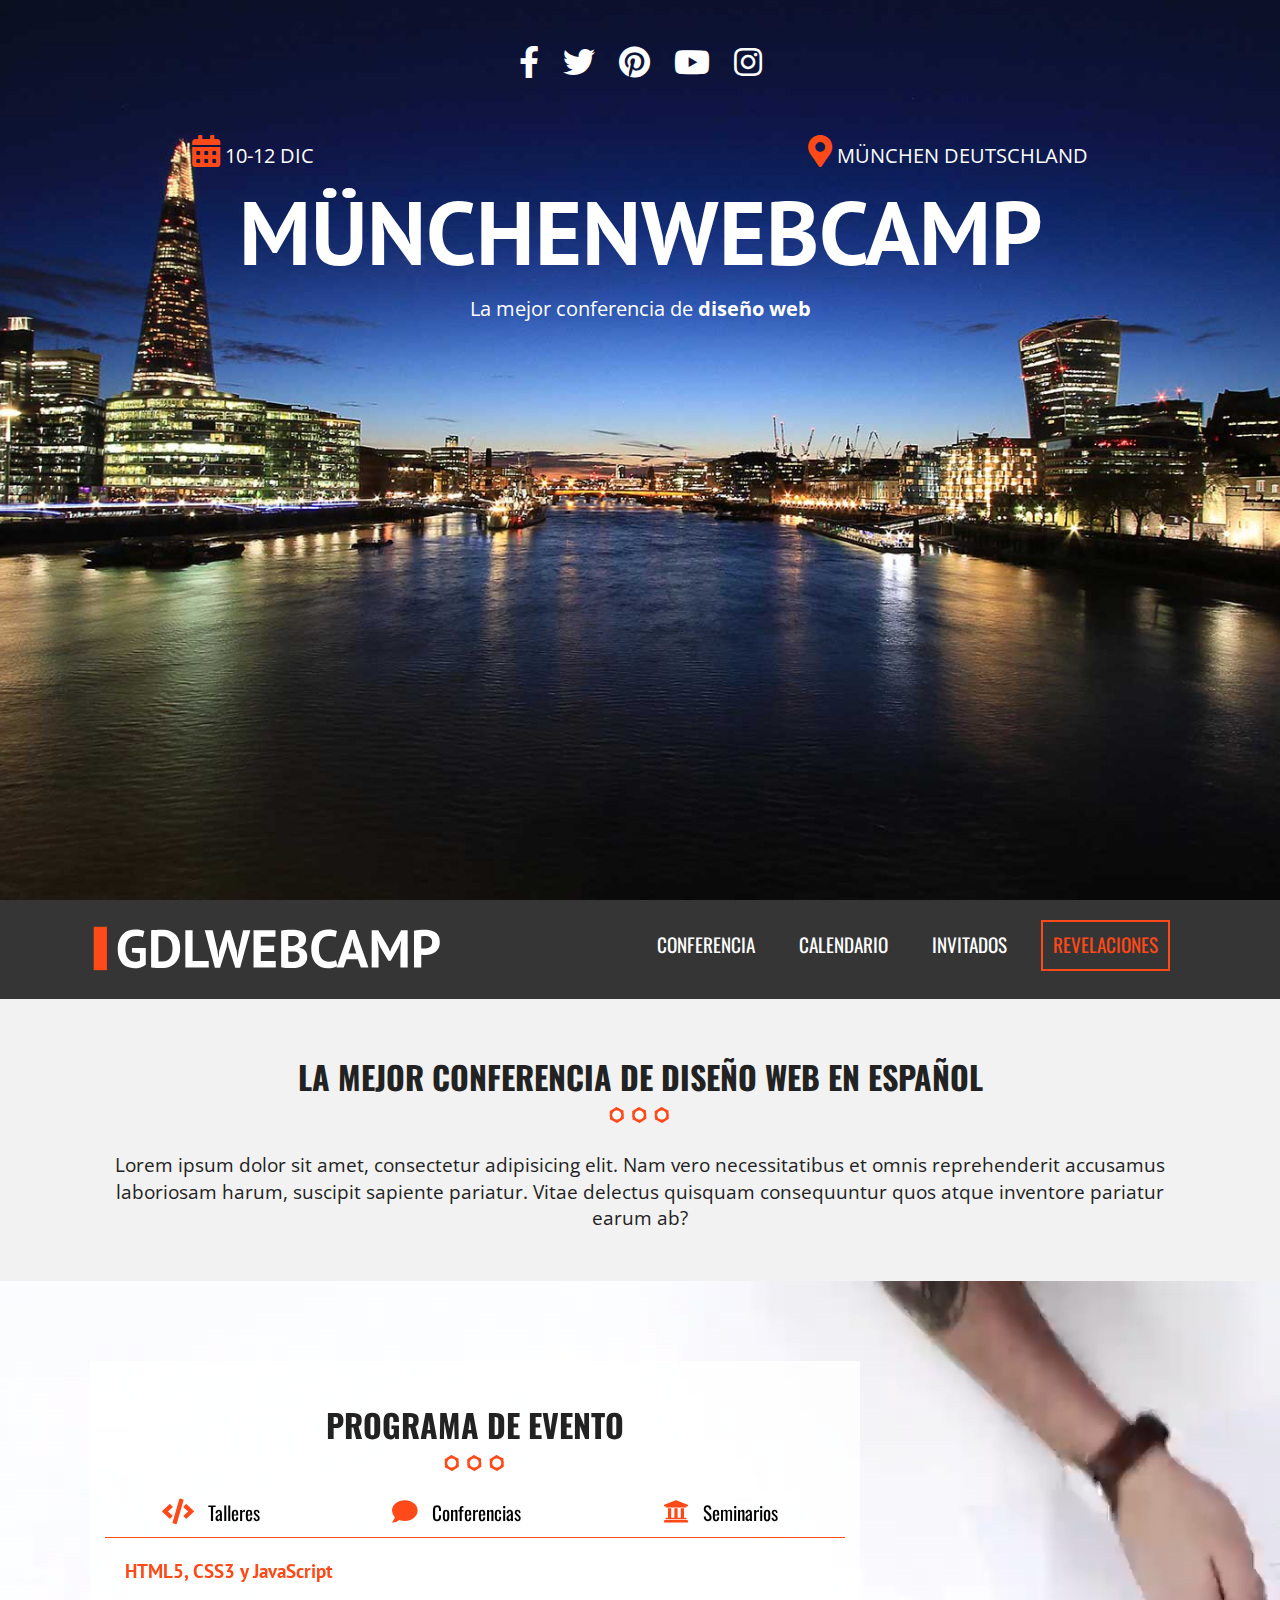
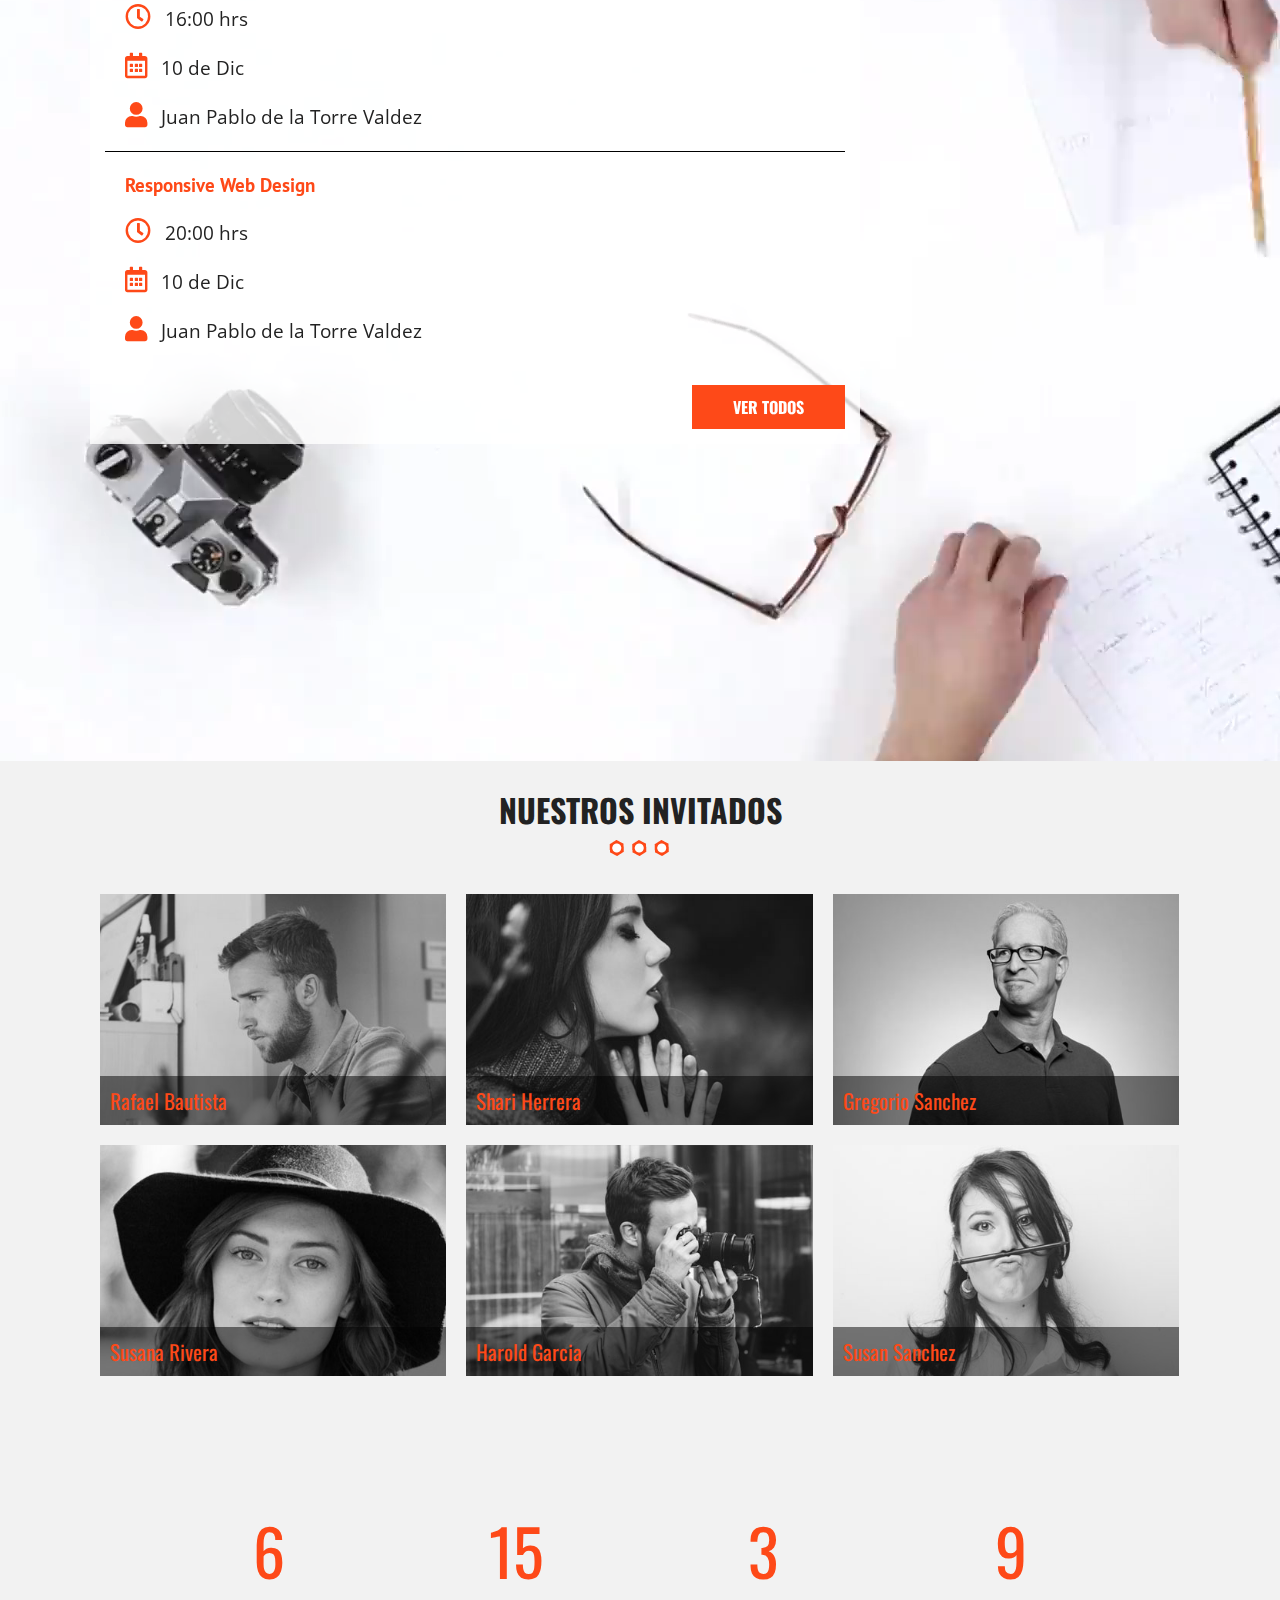
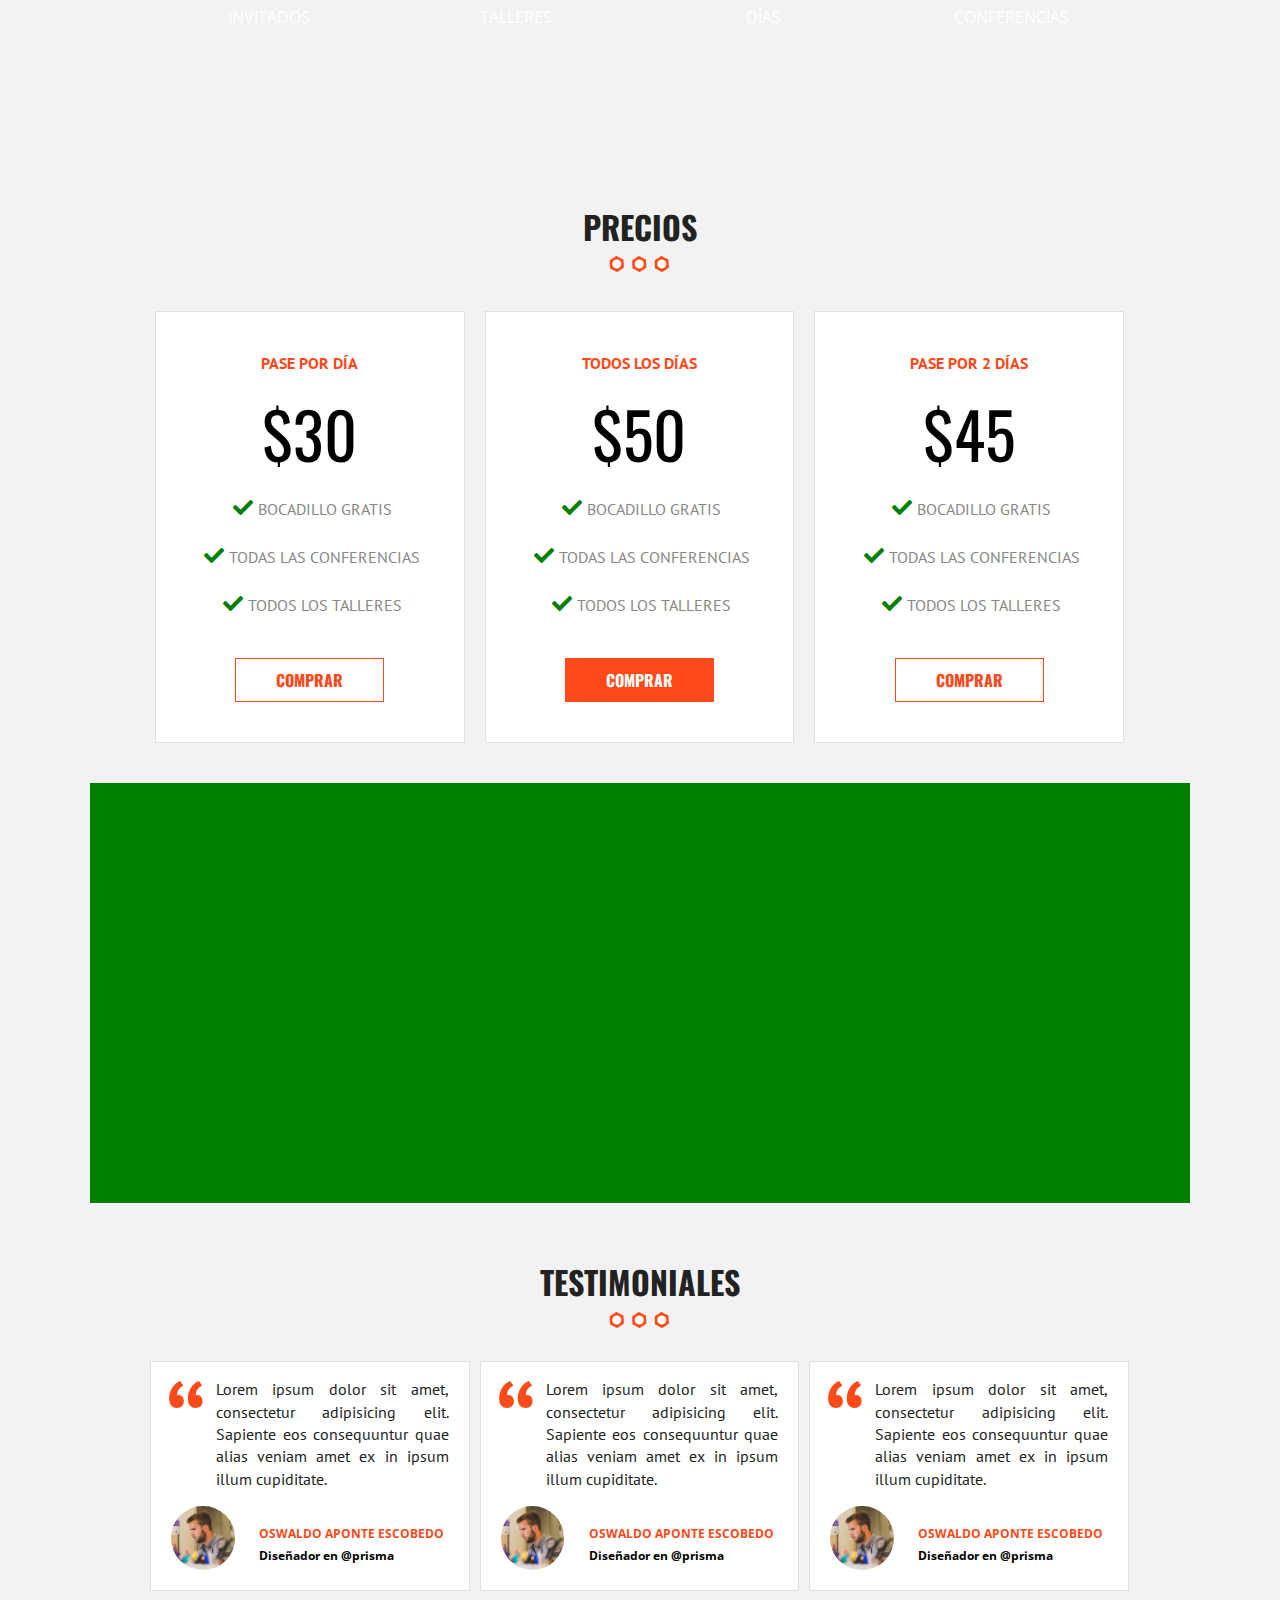
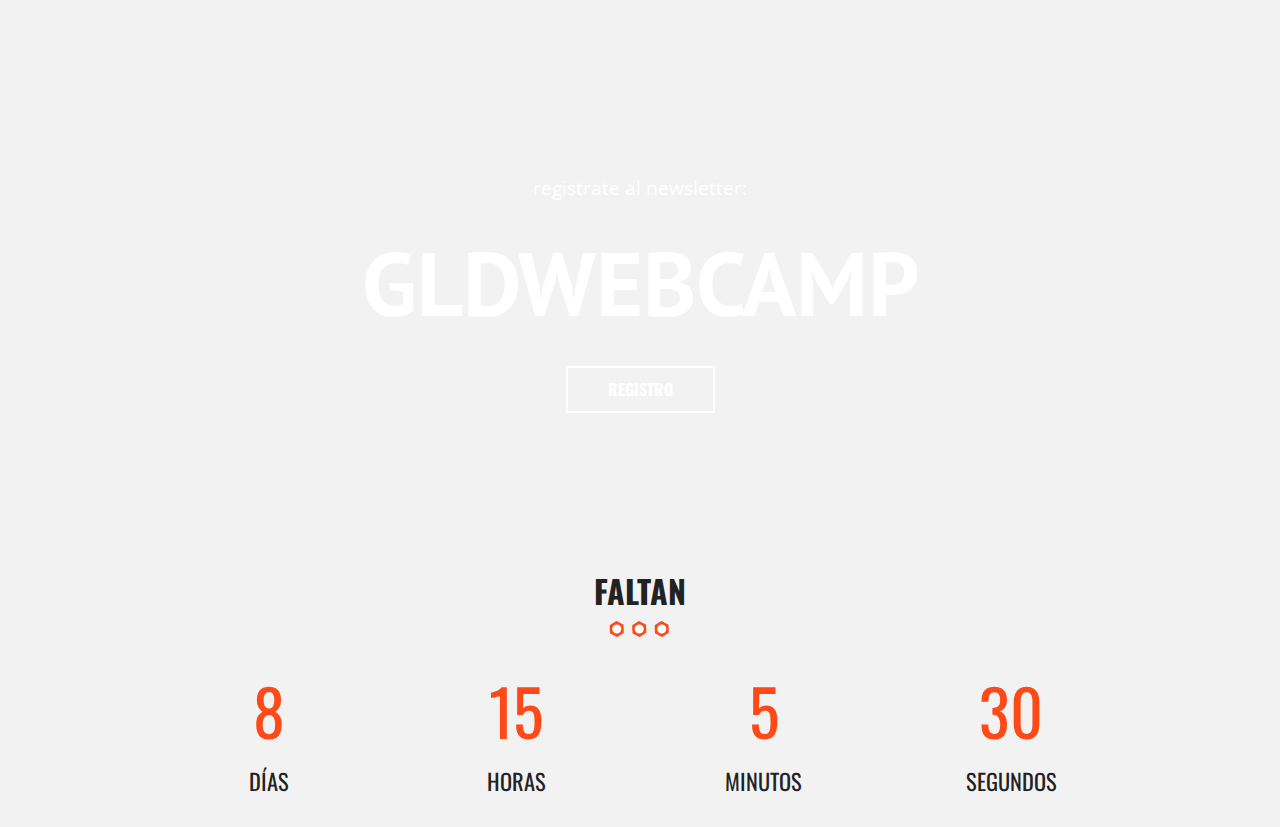
==== index.html @ 4300139a "falta footer" ====
<!doctype html>
<html class="no-js" lang="">

<head>
  <meta charset="utf-8">
  <title></title>
  <meta name="description" content="">
  <meta name="viewport" content="width=device-width, initial-scale=1">

  <link rel="manifest" href="site.webmanifest">
  <link rel="apple-touch-icon" href="icon.png">
  <!-- Place favicon.ico in the root directory -->

  <link rel="stylesheet" href="css/normalize.css">
  <link rel="stylesheet" href="css/all.min.css">
  <link rel="stylesheet" href="css/fontawesome.min.css">

  <link href="https://fonts.googleapis.com/css2?family=Open+Sans:wght@400;600;700;800&family=Oswald:wght@200;300;400;500;600;700&family=PT+Sans:ital,wght@0,400;0,700;1,400;1,700&display=swap" rel="stylesheet">
  <link rel="stylesheet" href="css/main.css">

  <meta name="theme-color" content="#fafafa">
</head>

<body>
  <!--[if IE]>
    <p class="browserupgrade">You are using an <strong>outdated</strong> browser. Please <a href="https://browsehappy.com/">upgrade your browser</a> to improve your experience and security.</p>
  <![endif]-->

   <header class="site-header">
      <div class="hero">
         <div class="contenido-header">
            <nav class="redes-sociales">
               <a href="#"><i class="fab fa-facebook-f"></i></a>
               <a href="#"><i class="fab fa-twitter"></i></a>
               <a href="#"><i class="fab fa-pinterest"></i></a>
               <a href="#"><i class="fab fa-youtube"></i></a>
               <a href="#"><i class="fab fa-instagram"></i></a>
            </nav>

            <div class="informacion-evento">
               <div class="clearfix">
                  <p class="fecha"><i class="fas fa-calendar-alt"></i>  10-12 Dic</p>
                  <p class="ciudad"><i class="fas fa-map-marker-alt"></i>  München Deutschland</p>
               </div>
               <h1 class="nombre-sitio">MünchenWebCamp</h1>
               <p class="slogan">La mejor conferencia de <span>diseño web</span></p>
            </div> <!-- informacion de evento -->

         </div>
      </div>
   </header>

   <div class="barra">
      <div class="contenedor clearfix">

         <div class="logo">
            <img src="img/logo.svg" alt="logo">
         </div>
         <div class="menu-movil">
            <span></span>
            <span></span>
            <span></span>
         </div>
         <nav class="navegacion-principal">
            <a href="#">Conferencia</a>
            <a href="#">Calendario</a>
            <a href="#">Invitados</a>
            <a href="#">Revelaciones</a>
         </nav>
      </div><!--contenedor-->
   </div> <!--barra-->

  <section class="seccion contenedor">
    <h2>La mejor conferencia de diseño web en español</h2>
    <p>Lorem ipsum dolor sit amet, consectetur adipisicing elit. Nam vero necessitatibus et omnis reprehenderit accusamus laboriosam harum, suscipit sapiente pariatur. Vitae delectus quisquam consequuntur quos atque inventore pariatur earum ab?</p>
  </section> <!--Seccion-->

  <section class="programa">
    <div class="contenedor-video">
      <video autoplay loop poster"img/bg-talleres.jpg">
        <source src="video/video.mp4" type="video/mp4">
        <source src="video/video.webm" type="video/webm">
        <source src="video/video.ogv" type="video/ogv">
      </video>
    </div> <!--contenedor-video-->

    <div class="contenido-programa">
      <div class="contenedor">
        <div class="programa-evento">
          <h2>Programa de Evento</h2>
          <nav class="menu-programa">
            <a href="#talleres"><i class="fas fa-code"></i>Talleres</a>
            <a href="#conferencias"><i class="fas fa-comment"></i>Conferencias</a>
            <a href="#seminarios"><i class="fas fa-university"></i>Seminarios</a>
          </nav>

          <div id="talleres" class="info-curso ocultar clearfix">
             <div class="detalle-evento">
                <h3>HTML5, CSS3 y JavaScript</h3>
                <p><i class="far fa-clock"></i>16:00 hrs</p>
                <p><i class="far fa-calendar-alt"></i>10 de Dic</p>
                <p><i class="fas fa-user"></i>Juan Pablo de la Torre Valdez</p>
             </div>
             <div class="detalle-evento">
                <h3>Responsive Web Design</h3>
                <p><i class="far fa-clock"></i>20:00 hrs</p>
                <p><i class="far fa-calendar-alt"></i>10 de Dic</p>
                <p><i class="fas fa-user"></i>Juan Pablo de la Torre Valdez</p>
             </div>
             <a href="#" class="button float-right">Ver todos</a>
          </div>

        </div>
      </div>
    </div><!--contenido-programa-->

  </section> <!--programa-->

  <!-- -------------- Nuestros Invitados ------------- -->

  <section class="invitados contenedor">
    <h2>Nuestros invitados</h2>
    <ul class="lista-invitados clearfix">
      <li>
        <div class="invitado">
          <img src="img/invitado1.jpg" alt="">
          <p>Rafael Bautista</p>
        </div>
      </li>
      <li>
        <div class="invitado">
          <img src="img/invitado2.jpg" alt="">
          <p>Shari Herrera</p>
        </div>
      </li>
      <li>
        <div class="invitado">
          <img src="img/invitado3.jpg" alt="">
          <p>Gregorio Sanchez</p>
        </div>
      </li>
      <li>
        <div class="invitado">
          <img src="img/invitado4.jpg" alt="">
          <p>Susana Rivera</p>
        </div>
      </li>
      <li>
        <div class="invitado">
          <img src="img/invitado5.jpg" alt="">
          <p>Harold Garcia</p>
        </div>
      </li>
      <li>
        <div class="invitado">
          <img src="img/invitado6.jpg" alt="">
          <p>Susan Sanchez</p>
        </div>
      </li>
    </ul>
  </seccion>


<!-- -------------- Contador ------------- -->

<div class="contador parallax">
  <div class="contenedor">
    <ul class="resumen-evento clearfix">
      <li> <p class="numero">6</p> Invitados</li>
      <li> <p class="numero">15</p> Talleres</li>
      <li> <p class="numero">3</p> Días </li>
      <li> <p class="numero">9</p> Conferencias</li>
    </ul>
  </div>
</div>
<!-- -------------- Lista de Precios ------------- -->

<div class="precios seccion">
   <h2>Precios</h2>
   <div class="contenedor clearfix">
      <ul class="lista-precios ">
         <li>
             <div class="tabla-precio">
                <h3>Pase por día</h3>
                <p class="numero">$30</p>
                <ul>
                   <li>Bocadillo Gratis</li>
                   <li>Todas las conferencias</li>
                   <li>Todos los talleres</li>
                </ul>
                <a href="#" class="button hollow">Comprar</a>
            </div>
         </li>

         <li>
            <div class="tabla-precio">
                <h3>Todos los días</h3>
                <p class="numero">$50</p>
                <ul>
                   <li>Bocadillo Gratis</li>
                   <li>Todas las conferencias</li>
                   <li>Todos los talleres</li>
                </ul>
                <a href="#" class="button">Comprar</a>
            </div>
         </li>

         <li>
             <div class="tabla-precio">
                <h3>Pase por 2 días</h3>
                <p class="numero">$45</p>
                <ul>
                   <li>Bocadillo Gratis</li>
                   <li>Todas las conferencias</li>
                   <li>Todos los talleres</li>
                </ul>
                <a href="#" class="button hollow">Comprar</a>
            </div>
         </li>
      </ul>

   </div> <!--Contenedor-->
</div> <!--Precios-->

<!-- -------------- Mapa Google --------------->
<div id="mapa" class="mapa"> </div>

<!--  Testimoniales --------------->

<section class="seccion">
    <div class="testimoniales contenedor clearfix">
        <h2>Testimoniales</h2>
        <div class="testimonial">
            <blockquote>
                <p>Lorem ipsum dolor sit amet, consectetur adipisicing elit. Sapiente eos consequuntur quae alias veniam amet ex in ipsum illum cupiditate.</p>
                <footer class="info-testimonial clearfix">
                    <img src="img/testimonial.jpg" alt="testimonial">
                    <cite>Oswaldo Aponte Escobedo <span>Diseñador en @prisma</span></cite>
                </footer>
            </blockquote>
        </div> <!--Testimonial-->

        <div class="testimonial">
            <blockquote>
                <p>Lorem ipsum dolor sit amet, consectetur adipisicing elit. Sapiente eos consequuntur quae alias veniam amet ex in ipsum illum cupiditate.</p>
                <footer class="info-testimonial clearfix">
                    <img src="img/testimonial.jpg" alt="testimonial">
                    <cite>Oswaldo Aponte Escobedo <span>Diseñador en @prisma</span></cite>
                </footer>
            </blockquote>
        </div> <!--Testimonial-->
        <div class="testimonial">
            <blockquote>
                <p>Lorem ipsum dolor sit amet, consectetur adipisicing elit. Sapiente eos consequuntur quae alias veniam amet ex in ipsum illum cupiditate.</p>
                <footer class="info-testimonial clearfix">
                    <img src="img/testimonial.jpg" alt="testimonial">
                    <cite>Oswaldo Aponte Escobedo <span>Diseñador en @prisma</span></cite>
                </footer>
            </blockquote>
        </div> <!--Testimonial-->
    </div>
</section>

<!-- -------------- Registrate ------------- -->

<div class="newsletter parallax">
    <div class="contenido contenedor">
        <p>Registrate al newsletter:</p>
        <h3>gldwebcamp</h3>
        <a href="#" class="button transparente">Registro</a>
    </div> <!--contenido-->
</div> <!--newsletter-->

<!-- -------------- Cuenta regresiva ------------- -->
<section class="seccion">
    <h2>Faltan</h2>
    <div class="cuenta-regresiva contenedor">
        <ul class="clearfix">
            <li> <p class="numero">8</p> días </li>
            <li> <p class="numero">15</p> horas </li>
            <li> <p class="numero">5</p> minutos </li>
            <li> <p class="numero">30</p> segundos </li>
        </ul>
    </div>
</section>

<!-- -------------- END ------------- -->
  <script src="js/vendor/modernizr-3.8.0.min.js"></script>
  <script src="https://code.jquery.com/jquery-3.4.1.min.js" integrity="sha256-CSXorXvZcTkaix6Yvo6HppcZGetbYMGWSFlBw8HfCJo=" crossorigin="anonymous"></script>
  <script>window.jQuery || document.write('<script src="js/vendor/jquery-3.4.1.min.js"><\/script>')</script>
  <script src="js/plugins.js"></script>
  <script src="js/main.js"></script>

  <!-- Google Analytics: change UA-XXXXX-Y to be your site's ID. -->
  <script>
    window.ga = function () { ga.q.push(arguments) }; ga.q = []; ga.l = +new Date;
    ga('create', 'UA-XXXXX-Y', 'auto'); ga('set','transport','beacon'); ga('send', 'pageview')
  </script>
  <script src="https://www.google-analytics.com/analytics.js" async></script>
</body>

</html>
---- css/main.css ----
/*! HTML5 Boilerplate v7.3.0 | MIT License | https://html5boilerplate.com/ */

/* main.css 2.0.0 | MIT License | https://github.com/h5bp/main.css#readme */
/*
 * What follows is the result of much research on cross-browser styling.
 * Credit left inline and big thanks to Nicolas Gallagher, Jonathan Neal,
 * Kroc Camen, and the H5BP dev community and team.
 */

/* ==========================================================================
   Base styles: opinionated defaults
   ========================================================================== */

html {
  color: #222;
  font-size: 1em;
  line-height: 1.4;
}

/*
 * Remove text-shadow in selection highlight:
 * https://twitter.com/miketaylr/status/12228805301
 *
 * Vendor-prefixed and regular ::selection selectors cannot be combined:
 * https://stackoverflow.com/a/16982510/7133471
 *
 * Customize the background color to match your design.
 */

::-moz-selection {
  background: #b3d4fc;
  text-shadow: none;
}

::selection {
  background: #b3d4fc;
  text-shadow: none;
}

/*
 * A better looking default horizontal rule
 */

hr {
  display: block;
  height: 1px;
  border: 0;
  border-top: 1px solid #ccc;
  margin: 1em 0;
  padding: 0;
}

/*
 * Remove the gap between audio, canvas, iframes,
 * images, videos and the bottom of their containers:
 * https://github.com/h5bp/html5-boilerplate/issues/440
 */

audio,
canvas,
iframe,
img,
svg,
video {
  vertical-align: middle;
}

/*
 * Remove default fieldset styles.
 */

fieldset {
  border: 0;
  margin: 0;
  padding: 0;
}

/*
 * Allow only vertical resizing of textareas.
 */

textarea {
  resize: vertical;
}

/* ==========================================================================
   Browser Upgrade Prompt
   ========================================================================== */

.browserupgrade {
  margin: 0.2em 0;
  background: #ccc;
  color: #000;
  padding: 0.2em 0;
}

/* ==========================================================================
   Author's custom styles
   ========================================================================== */

html{
   box-sizing: border-box;
}

*,*:before, *::after{
   box-sizing: inherit;
}
body{
   background-color: #f2f2f2;
   font-family: 'Open Sans', sans-serif;
}
/* Globales */
.contenedor{
   width: 98%;
   margin: 0 auto;
}

@media (min-width: 480px) {
   .contenedor{
      width: 95%;
   }
}
@media (min-width: 768px) {
   .contenedor{
      width: 90%;
   }
}
@media (min-width: 992px) {
   .contenedor{
      width: 90%;
      max-width: 1100px;
   }
}
.seccion{
  padding: 30px 0;
}
.seccion p{
  font-size: 1.2rem;
  text-align: center;
}
h2{
   font-family: 'Oswald', sans-serif;
   font-size: 2rem;
   text-transform: uppercase;
   text-align: center;
}
h2::after{
  content: '';
  margin: 0 auto;
  background-image: url(../img/separador.png);
  background-repeat: no-repeat;
  height: 25px;
  width: 100px;
  display: block;
}

h3{
   font-size: 1.2rem;
   color: #fe4918;
   font-family: 'PT Sans', sans-serif;
   margin: 0;
}
.button{
   background-color: #fe4918;
   padding: 10px 40px;
   color: #ffffff;
   text-transform: uppercase;
   font-family: 'Oswald', sans-serif;
   font-weight: 700;
   text-decoration: none;
   display: inline-block;
   margin-top: 20px;
   transition: all .3s ease;
   border: 1px solid #fe4918;
}

.button.hollow,
.button.hollow:hover{
  background-color: #ffffff;
  color: #fe4918;
}
.button.transparente{
    background-color: transparent;
    border: 2px solid #ffffff;
}
.button.transparente:hover{
    border: 2px solid #fe4918;

 }
 ul{
     list-style: none;
     margin: 0;
     padding: 0;
 }
 .button:hover{
    background-color: #e33000;
 }
.float-right{
   float: right;
}


/* Header */
.hero{
   background-image: url(../img/encabezado.jpg);
   height: 100vh;
   background-position: top center;
   background-size: cover;
}

.contenido-header{
   padding-top: 40px;
}

.redes-sociales{
   text-align: center;
}
.redes-sociales a{
   color: #ffffff;
   font-size: 2rem;
   margin-right: 20px;
}
.redes-sociales a:last-child{
   margin-right: 0;
}

.informacion-evento{
   text-align: center;
   color: #ffffff;
}
@media (min-width: 768px) {
   .informacion-evento{
      width: 70%;
      margin: 0 auto;
      margin-top: 50px;
   }

}
.informacion-evento p{
   margin: 0;
   display: inline;
   font-size: 20px;
}
.informacion-evento i{
   color: #fe4918;
   font-size: 2rem;
}

.fecha{
   float: left;
   text-transform: uppercase;
}

.ciudad{
   float: right;
   text-transform: uppercase;
}

.nombre-sitio{
   font-size: 5.9vw;
   text-transform: uppercase;
   font-family: 'PT Sans', sans-serif;
}
@media (min-width: 768px) {
   .nombre-sitio{
      font-size: 7vw;
      margin: 0;
   }
}

p.slogan span{
   font-weight: bold;
}

/* Barra */
.barra{
   background-color: #353535;
   padding: 20px 0;
}
.logo{
   width: 80%;
   float: left;
}
.logo img{
   width: 100%;
}
@media (min-width: 768px) {
   .logo{
      width: 33%;
      float: left;
   }
}
/* .navegacion-principal{
   display: none;
} */
.navegacion-principal a{
   font-family: 'Oswald', sans-serif;
   color: #ffffff;
   font-size: 1.2rem;
   text-transform: uppercase;
   text-decoration: none;
   transition: all .6s ease;
   width: 100%;
   display: block;
   text-align: center;
   margin-bottom: 20px;
}
.navegacion-principal a:hover{
   background-color: #fe4918;
}
.navegacion-principal a:last-child{
   border: 2px solid #fe4918;
   color: #fe4918;
}
.navegacion-principal a:last-child:hover{
   color: #ffffff;
}
@media (min-width: 768px) {
   .navegacion-principal{
      width: 67%;
      float: right;
      text-align: right;
      display: block;
   }
   .navegacion-principal a{
      padding: 10px 10px;
      display: inline-block;
      width: auto;
      text-align: center;
      margin: 0 20px 0 0;
   }
}
/* Menu Movil */
.menu-movil{
  width: 60px;
  display: block;
  float: right;
  text-align: right;
  margin-top: 12px;
}
.menu-movil:hover{
  cursor: pointer;
}
@media (min-width: 768px){
   .menu-movil{
      display: none;
   }
}
.menu-movil span{
  height: 8px;
  margin-bottom: 6px;
  background-color: #ffffff;
  display: block;
}
/* ---------Talleres---------- */

section.programa{
   position: relative;
}
.contenedor-video{
   max-width: 100%;
   overflow-x: hidden;
}
.contenido-programa{
   position: absolute;
   top: 0;
   left: 0;
   height: 100%;
   width: 100%;
}
.programa-evento{
   background-color: rgba(255, 255, 255, 0.8);
   padding: 15px;
   margin-top: 80px;
}
@media (min-width: 768px) {
   .programa-evento{
      width: 70%;
   }
}
@media (min-width: 992) {
   .programa-evento{
      width: 50%;
   }
}
nav.menu-programa{
   width: 100%;
   border-bottom: 1px solid #fe4918;
   padding-bottom: 10px;
}
@media (min-width: 768px) {
   nav.menu-programa{
      display: table;
   }
}

nav.menu-programa a{
   display: block;
   text-align: center;
   color: #000000;
   text-decoration: none;
   font-family: 'Oswald', sans-serif;
   margin-bottom: 10px;
   font-size: 1.2rem;
}
@media (min-width: 768px) {
   nav.menu-programa a{
      display: table-cell;
   }
}
nav.menu-programa a i,
.detalle-evento i{
   color: #fe4918;
   font-size: 1.6rem;
   margin-right: 14px;
}
/* Detalle Evento */
.detalle-evento{
   margin-top: 20px;
   border-bottom: 1px solid black;
   padding: 0 20px;
}
.detalle-evento:nth-last-child(2){
   border-bottom: none;
}
.detalle-evento p{
   margin-bottom: 20px;
   font-size: 1.2rem;
}

/* Invitados */
.lista-invitados li{
    padding: 10px;
    float: left;
}

@media (min-width: 480px) {
  .lista-invitados li{
    width: 50%;
  }
}
@media (min-width: 768px) {
  .lista-invitados li{
    width: 33.3%;
  }
}
.invitado{
  position: relative;
  overflow: hidden;
}
.invitado img{
  max-width: 100%;
  /* filter: gray; */
  -webkit-filter: grayscale(1);
  -webkit-transition: all .5s ease;
}
.invitado img:hover{
  -webkit-filter: grayscale(0);
  -webkit-transform: scale(1.05);
}
.invitado p{
  position: absolute;
  bottom: 0;
  left: 0;
  margin: 0;
  padding: 10px 10px;
  background-color: rgba(0, 0, 0, 0.5);
  width: 100%;
  text-align: left;
  font-family: 'Oswald', sans-serif;
  font-size: 1.3rem;
  color: #fe4918;
  -webkit-transition: all .5s ease;
}
.invitado:hover p{
  bottom: -80px;
  opacity: 0;
}

/* ---------Contador---------- */
.parallax::before{
  position: absolute;
  width: 100%;
  height: 100%;
  top: 0;
  left: 0;
  background-repeat: no-repeat;
  background-size: cover;
  background-position: center center;
  background-attachment: fixed;
  -webkit-filter: brightness(.7);
  filter: brightness(.7);
}
.contador{
  position: relative;
  height: auto;
}
.contador::before{
  background-image: url(../img/bg-resumen.jpg);
  content: "";
}
.resumen-evento{
  position: relative;
  padding: 120px 0;
}
.resumen-evento li{
  width: 50%;
  float: left;
  text-align: center;
  color: #ffffff;
  text-transform: uppercase;
  /* font-family: 'Oswald', sans-serif; */
  font-size: 1rem;
}
@media (min-width: 768px) {
  .resumen-evento li{
    width: 25%;
  }
}
p.numero{
  color: #fe4918;
  font-size: 4rem;
  display: block;
  margin: 0 0 10px 0;
  font-family: 'Oswald', sans-serif
}

/* ---------Tabla de Precios---------- */

.lista-precios>li {
   padding: 10px;
   /* display: inline-block; */
}

@media (min-width: 768px) {
  ul.lista-precios > li{
    width: 33.3%;
    float: left;
  }
}

.lista-precios .tabla-precio{
   border: 1px solid #e1e1e1;
   background-color: #ffffff;
   padding-top: 40px;
   padding-bottom: 40px;
   text-align: center;
   transition: .2s ease;
}
.lista-precios .tabla-precio:hover{
  transform: scale(1.1);
  border: 1px solid #fe4918;
  box-shadow: 0 0 20px #666;
}

.tabla-precio ul li {
    font-family: 'PT Sans', sans-serif;
    font-size: 16px;
    margin-bottom: 20px;
    text-transform: uppercase;
    color: #868686;
    /* line-height: 26px; */
}
.tabla-precio ul li::before{
    font-family: "Font Awesome 5 Free";
    font-weight: 900;
    content: '\f00c';
    display: inline-block;
    -webkit-font-smoothing: antialiased;
    /* vertical-align: text-top; */
    padding: 0 5px;
    font-size: 20px;
    color: green;
}
.tabla-precio h3{
    font-size: 16px;
    text-transform: uppercase;
}
.tabla-precio .numero{
    color: #000000;
    font-family: 'Oswald', sans-serif;
    margin: 15px 0;
}

/* ---------Google Maps---------- */
.mapa{
  height: 420px;
  background-color: green;
}
/* ---------Testimoniales---------- */
.testimoniales{
    padding-bottom: 20px;
}
.testimonial{
    padding: 5px;
}
@media (min-width: 768px) {
    .testimonial{
        float: left;
        width: 33.3%;
    }
}
blockquote{
    background-color: #ffffff;
    border: 1px solid #e1e1e1;
    position: relative;
    margin: 0 0 10px 0;
    padding-bottom: 20px;
}
blockquote p{
    text-align: justify!important;
    font-size: 1rem!important;
    font-family: 'PT Sans', sans-serif;
    padding: 0 20px 0 65px;
}
blockquote p::before{
    content: "\201c";
    position: absolute;
    left: 13px;
    top: 8px;
    font-size: 8rem;
    margin: 0;
    padding: 0;
    line-height: 1;
    color: #fe4918;
}
.info-testimonial{
    padding: 0;
}
.info-testimonial img{
    float: left;
    width: 20%;
    border-radius: 50%;
    margin-left: 20px;
}
.info-testimonial cite{
    text-align: left;
    color: #fe4918;
    text-transform: uppercase;
    float: right;
    font-size: 12px;
    padding-top: 20px;
    width: 66%;
    font-style: normal;
    font-weight: bold;
}
.info-testimonial cite span{
    color: #000000;
    display: block;
    text-transform: none;
    margin-top: 5px;
}

/* ---------Newsletter---------- */

div.newsletter{
    position: relative;
    height: auto;
}

div.newsletter::before{
    content: '';
    background-image: url(../img/bg-newsletter.jpg);
}

.newsletter .contenido{
    padding: 100px 0;
    color: #ffffff;
    text-align: center;
    position: relative;
}
.newsletter .contenido p{
    font-size: 1.2rem;
    text-transform: lowercase;
}
.newsletter .contenido h3{
    color: #ffffff;
    text-transform: uppercase;
    font-size: 7vw;
    font-family: 'PT Sans', sans-serif;
}
/* Cuenta regresiva */
.cuenta-regresiva ul li{
  text-transform: uppercase;
  font-family: 'Oswald', sans-serif;
  font-size: 1.4rem;
  text-align: center;
}
@media (min-width: 768px) {
  .cuenta-regresiva ul li{
    width: 25%;
    float: left;
  }
}
/* ==========================================================================
   Helper classes
   ========================================================================== */

/*
 * Hide visually and from screen readers
 */

.hidden {
  display: none !important;
}

/*
* Hide only visually, but have it available for screen readers:
* https://snook.ca/archives/html_and_css/hiding-content-for-accessibility
*
* 1. For long content, line feeds are not interpreted as spaces and small width
*    causes content to wrap 1 word per line:
*    https://medium.com/@jessebeach/beware-smushed-off-screen-accessible-text-5952a4c2cbfe
*/

.sr-only {
  border: 0;
  clip: rect(0, 0, 0, 0);
  height: 1px;
  margin: -1px;
  overflow: hidden;
  padding: 0;
  position: absolute;
  white-space: nowrap;
  width: 1px;
  /* 1 */
}

/*
* Extends the .sr-only class to allow the element
* to be focusable when navigated to via the keyboard:
* https://www.drupal.org/node/897638
*/

.sr-only.focusable:active,
.sr-only.focusable:focus {
  clip: auto;
  height: auto;
  margin: 0;
  overflow: visible;
  position: static;
  white-space: inherit;
  width: auto;
}

/*
* Hide visually and from screen readers, but maintain layout
*/

.invisible {
  visibility: hidden;
}

/*
* Clearfix: contain floats
*
* For modern browsers
* 1. The space content is one way to avoid an Opera bug when the
*    `contenteditable` attribute is included anywhere else in the document.
*    Otherwise it causes space to appear at the top and bottom of elements
*    that receive the `clearfix` class.
* 2. The use of `table` rather than `block` is only necessary if using
*    `:before` to contain the top-margins of child elements.
*/

.clearfix:before,
.clearfix:after {
  content: " ";
  /* 1 */
  display: table;
  /* 2 */
}

.clearfix:after {
  clear: both;
}

/* ==========================================================================
   EXAMPLE Media Queries for Responsive Design.
   These examples override the primary ('mobile first') styles.
   Modify as content requires.
   ========================================================================== */

@media only screen and (min-width: 35em) {
  /* Style adjustments for viewports that meet the condition */
}

@media print,
  (-webkit-min-device-pixel-ratio: 1.25),
  (min-resolution: 1.25dppx),
  (min-resolution: 120dpi) {
  /* Style adjustments for high resolution devices */
}

/* ==========================================================================
   Print styles.
   Inlined to avoid the additional HTTP request:
   https://www.phpied.com/delay-loading-your-print-css/
   ========================================================================== */

@media print {
  *,
  *:before,
  *:after {
    background: transparent !important;
    color: #000 !important;
    /* Black prints faster */
    box-shadow: none !important;
    text-shadow: none !important;
  }
  a,
  a:visited {
    text-decoration: underline;
  }
  a[href]:after {
    content: " (" attr(href) ")";
  }
  abbr[title]:after {
    content: " (" attr(title) ")";
  }
  /*
     * Don't show links that are fragment identifiers,
     * or use the `javascript:` pseudo protocol
     */
  a[href^="#"]:after,
  a[href^="javascript:"]:after {
    content: "";
  }
  pre {
    white-space: pre-wrap !important;
  }
  pre,
  blockquote {
    border: 1px solid #999;
    page-break-inside: avoid;
  }
  /*
     * Printing Tables:
     * https://web.archive.org/web/20180815150934/http://css-discuss.incutio.com/wiki/Printing_Tables
     */
  thead {
    display: table-header-group;
  }
  tr,
  img {
    page-break-inside: avoid;
  }
  p,
  h2,
  h3 {
    orphans: 3;
    widows: 3;
  }
  h2,
  h3 {
    page-break-after: avoid;
  }
}
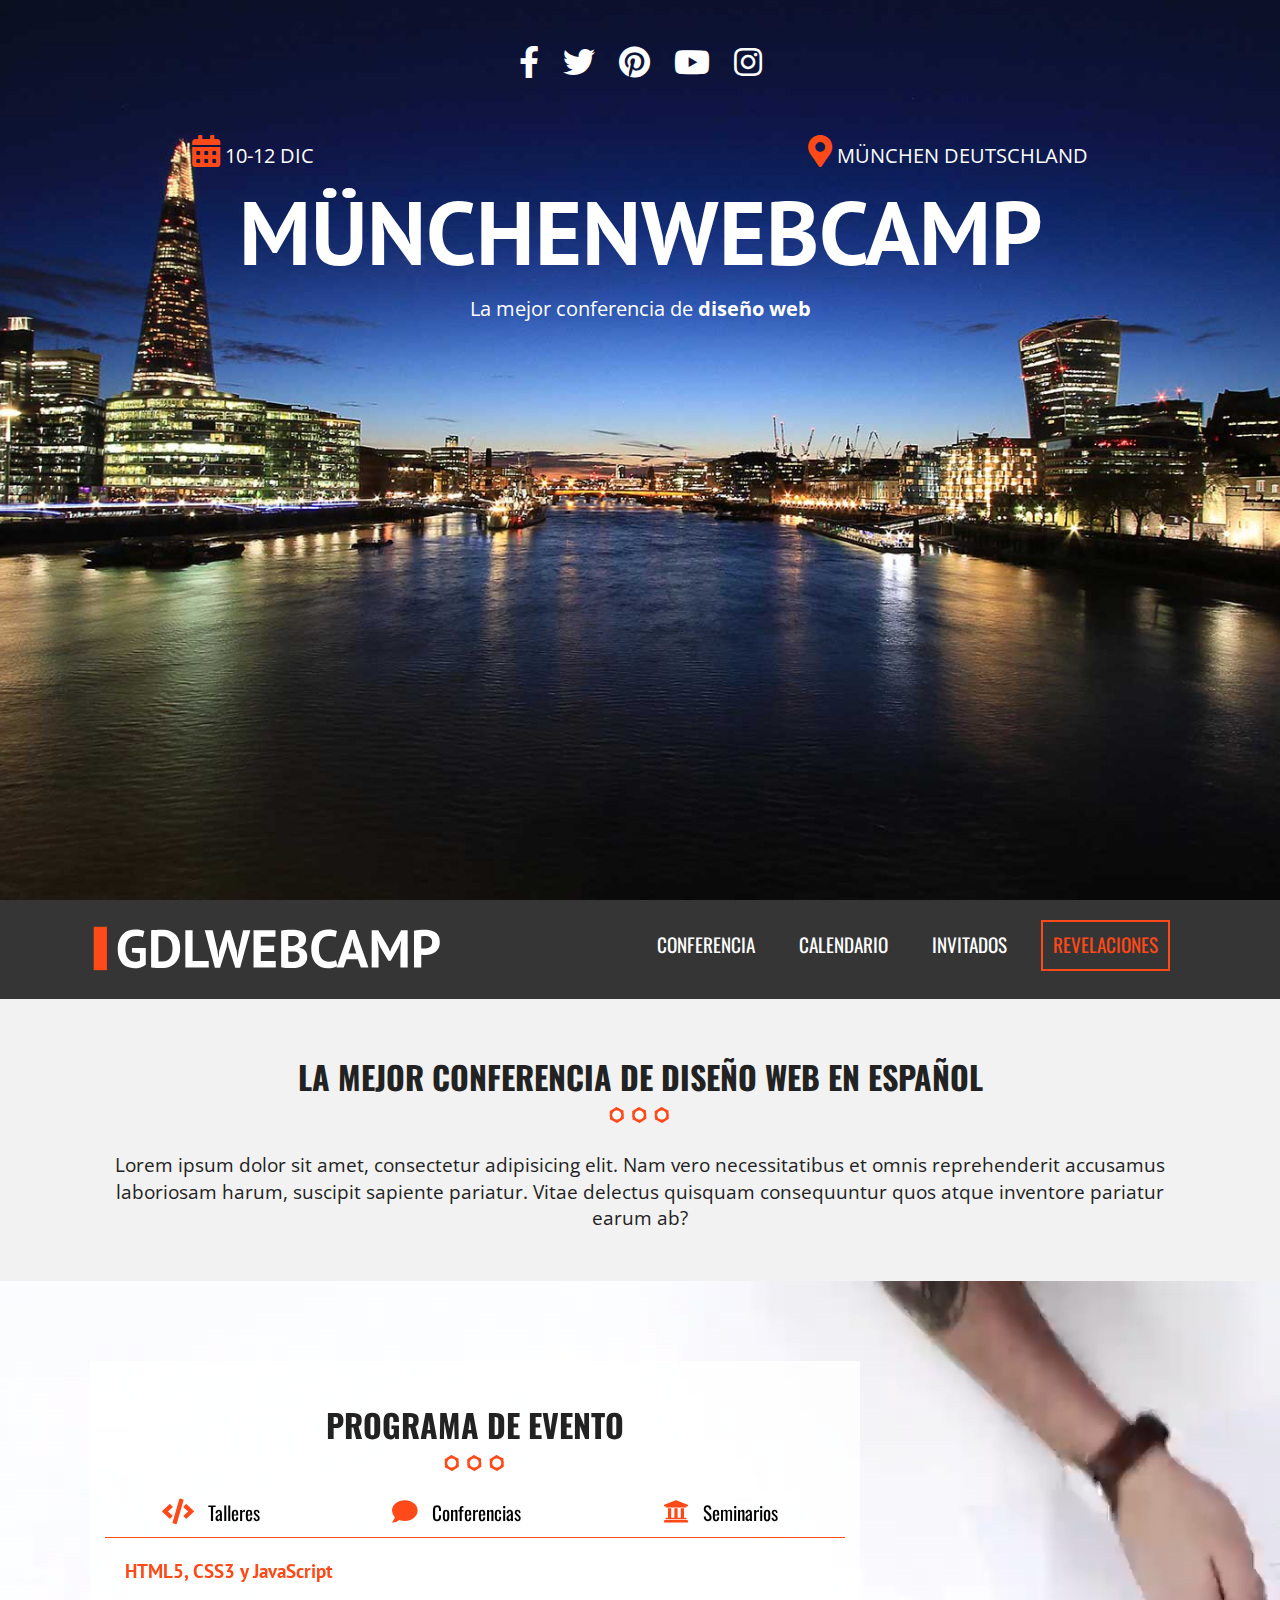
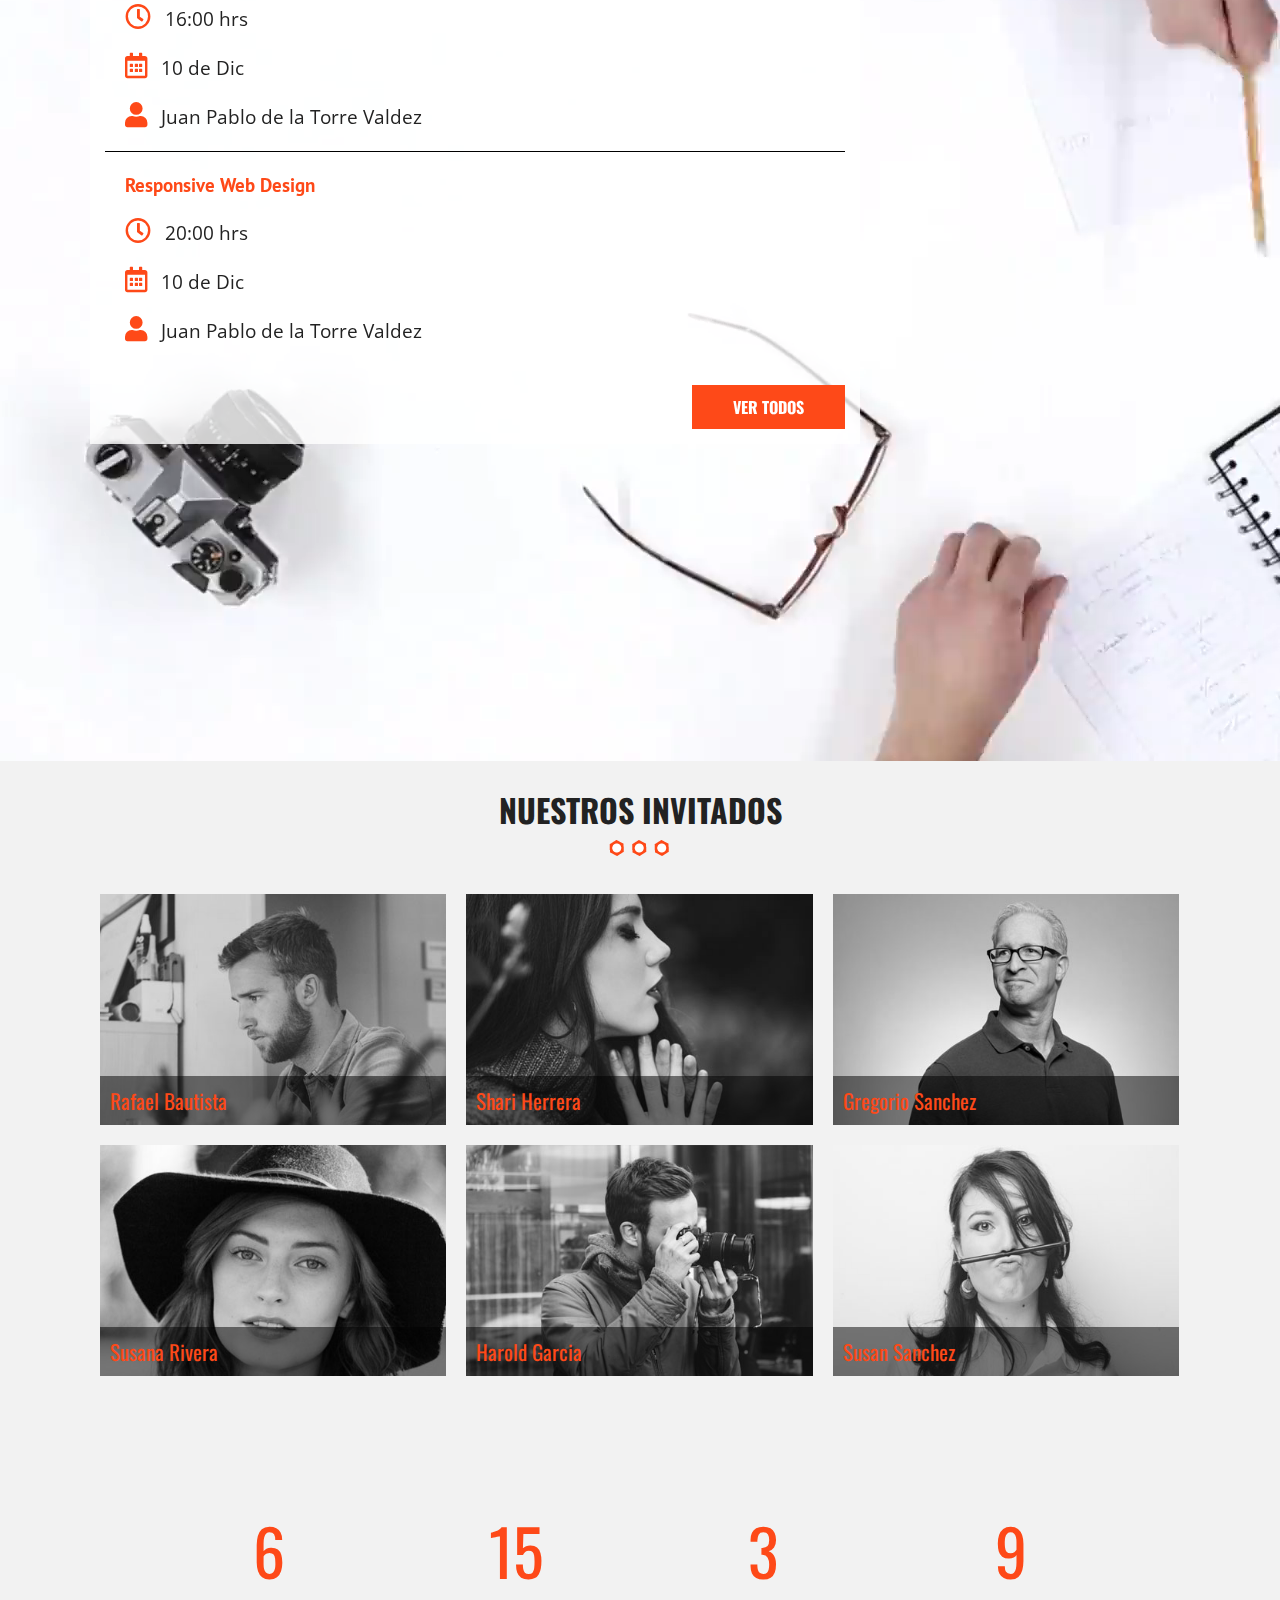
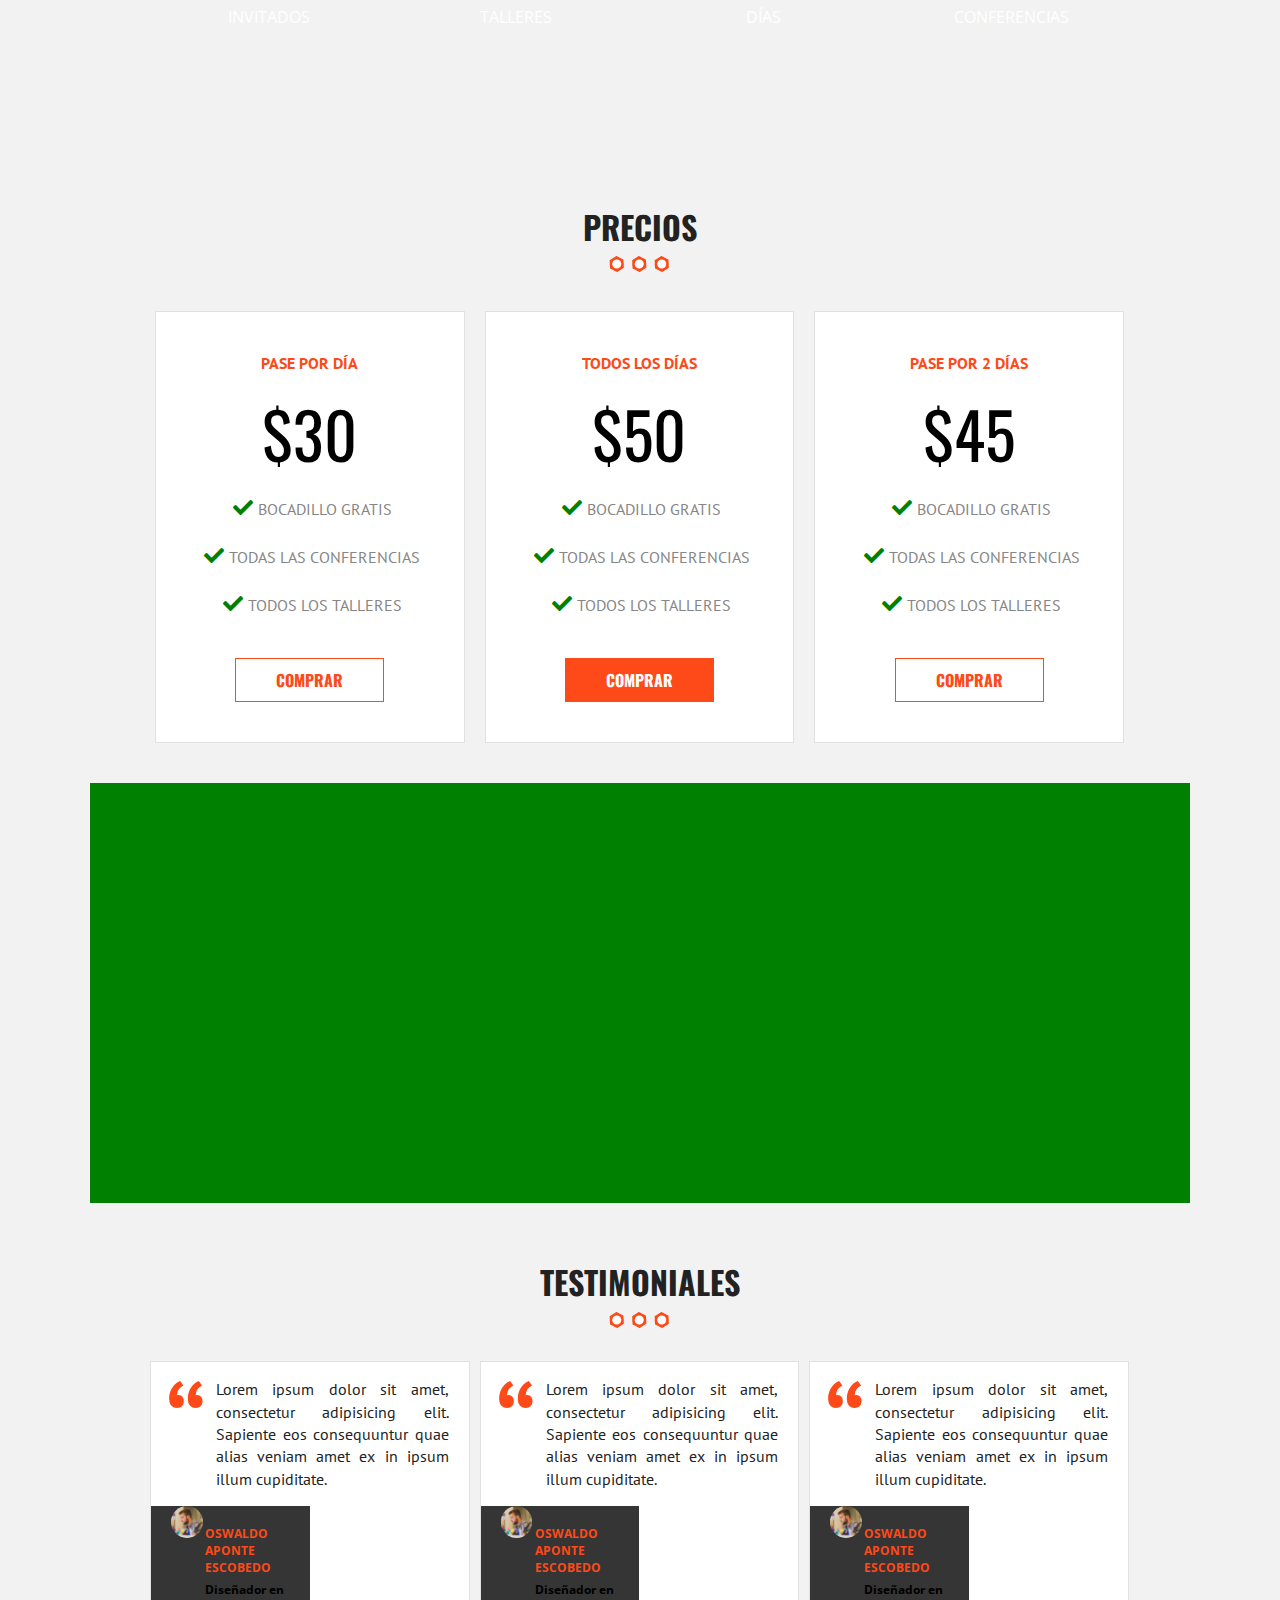
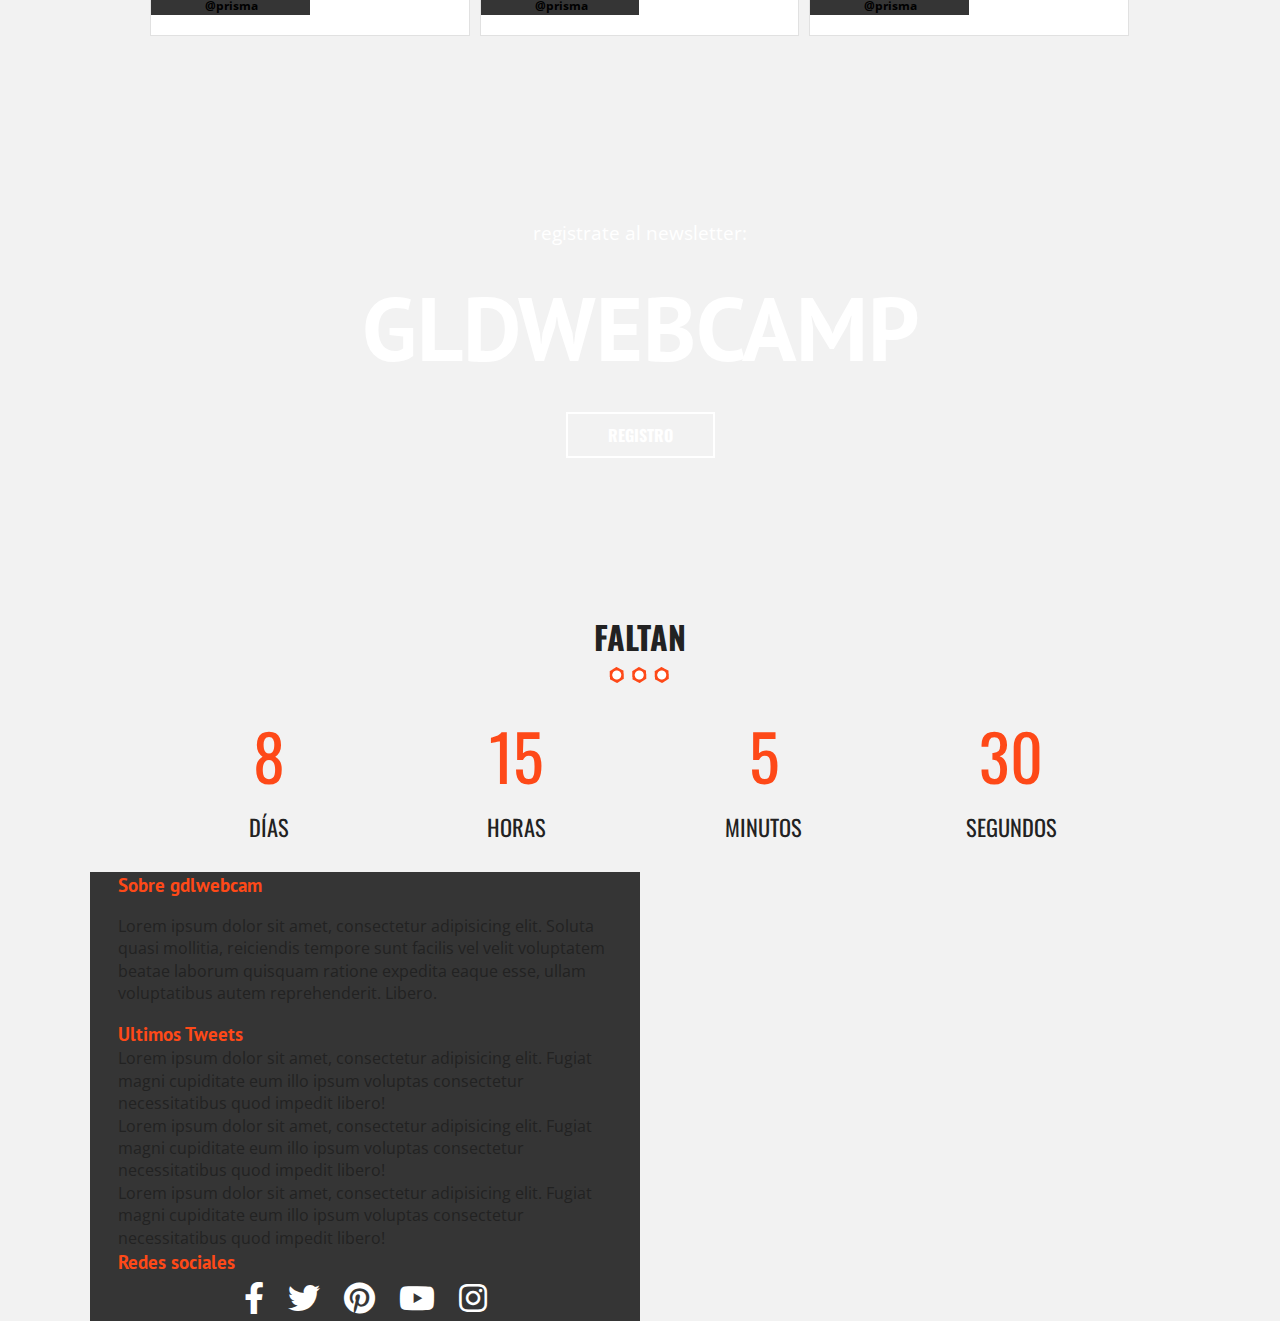
==== commit d767e4ea: "footer cagao" ====
--- a/index.html
+++ b/index.html
@@ -1,302 +1,335 @@
 <!doctype html>
 <html class="no-js" lang="">
 
-<head>
-  <meta charset="utf-8">
-  <title></title>
-  <meta name="description" content="">
-  <meta name="viewport" content="width=device-width, initial-scale=1">
-
-  <link rel="manifest" href="site.webmanifest">
-  <link rel="apple-touch-icon" href="icon.png">
-  <!-- Place favicon.ico in the root directory -->
-
-  <link rel="stylesheet" href="css/normalize.css">
-  <link rel="stylesheet" href="css/all.min.css">
-  <link rel="stylesheet" href="css/fontawesome.min.css">
-
-  <link href="https://fonts.googleapis.com/css2?family=Open+Sans:wght@400;600;700;800&family=Oswald:wght@200;300;400;500;600;700&family=PT+Sans:ital,wght@0,400;0,700;1,400;1,700&display=swap" rel="stylesheet">
-  <link rel="stylesheet" href="css/main.css">
-
-  <meta name="theme-color" content="#fafafa">
-</head>
-
-<body>
-  <!--[if IE]>
-    <p class="browserupgrade">You are using an <strong>outdated</strong> browser. Please <a href="https://browsehappy.com/">upgrade your browser</a> to improve your experience and security.</p>
-  <![endif]-->
-
-   <header class="site-header">
-      <div class="hero">
-         <div class="contenido-header">
-            <nav class="redes-sociales">
-               <a href="#"><i class="fab fa-facebook-f"></i></a>
-               <a href="#"><i class="fab fa-twitter"></i></a>
-               <a href="#"><i class="fab fa-pinterest"></i></a>
-               <a href="#"><i class="fab fa-youtube"></i></a>
-               <a href="#"><i class="fab fa-instagram"></i></a>
+  <head>
+    <meta charset="utf-8">
+    <title></title>
+    <meta name="description" content="">
+    <meta name="viewport" content="width=device-width, initial-scale=1">
+
+    <link rel="manifest" href="site.webmanifest">
+    <link rel="apple-touch-icon" href="icon.png">
+    <!-- Place favicon.ico in the root directory -->
+
+    <link rel="stylesheet" href="css/normalize.css">
+    <link rel="stylesheet" href="css/all.min.css">
+    <link rel="stylesheet" href="css/fontawesome.min.css">
+
+    <link href="https://fonts.googleapis.com/css2?family=Open+Sans:wght@400;600;700;800&family=Oswald:wght@200;300;400;500;600;700&family=PT+Sans:ital,wght@0,400;0,700;1,400;1,700&display=swap" rel="stylesheet">
+    <link rel="stylesheet" href="css/main.css">
+
+    <meta name="theme-color" content="#fafafa">
+  </head>
+
+  <body>
+    <!--[if IE]>
+      <p class="browserupgrade">You are using an <strong>outdated</strong> browser. Please <a href="https://browsehappy.com/">upgrade your browser</a> to improve your experience and security.</p>
+    <![endif]-->
+
+     <header class="site-header">
+        <div class="hero">
+           <div class="contenido-header">
+              <nav class="redes-sociales">
+                 <a href="#"><i class="fab fa-facebook-f"></i></a>
+                 <a href="#"><i class="fab fa-twitter"></i></a>
+                 <a href="#"><i class="fab fa-pinterest"></i></a>
+                 <a href="#"><i class="fab fa-youtube"></i></a>
+                 <a href="#"><i class="fab fa-instagram"></i></a>
+              </nav>
+
+              <div class="informacion-evento">
+                 <div class="clearfix">
+                    <p class="fecha"><i class="fas fa-calendar-alt"></i>  10-12 Dic</p>
+                    <p class="ciudad"><i class="fas fa-map-marker-alt"></i>  München Deutschland</p>
+                 </div>
+                 <h1 class="nombre-sitio">MünchenWebCamp</h1>
+                 <p class="slogan">La mejor conferencia de <span>diseño web</span></p>
+              </div> <!-- informacion de evento -->
+
+           </div>
+        </div>
+     </header>
+
+     <div class="barra">
+        <div class="contenedor clearfix">
+
+           <div class="logo">
+              <img src="img/logo.svg" alt="logo">
+           </div>
+           <div class="menu-movil">
+              <span></span>
+              <span></span>
+              <span></span>
+           </div>
+           <nav class="navegacion-principal">
+              <a href="#">Conferencia</a>
+              <a href="#">Calendario</a>
+              <a href="#">Invitados</a>
+              <a href="#">Revelaciones</a>
+           </nav>
+        </div><!--contenedor-->
+     </div> <!--barra-->
+
+    <section class="seccion contenedor">
+      <h2>La mejor conferencia de diseño web en español</h2>
+      <p>Lorem ipsum dolor sit amet, consectetur adipisicing elit. Nam vero necessitatibus et omnis reprehenderit accusamus laboriosam harum, suscipit sapiente pariatur. Vitae delectus quisquam consequuntur quos atque inventore pariatur earum ab?</p>
+    </section> <!--Seccion-->
+
+    <section class="programa">
+      <div class="contenedor-video">
+        <video autoplay loop poster"img/bg-talleres.jpg">
+          <source src="video/video.mp4" type="video/mp4">
+          <source src="video/video.webm" type="video/webm">
+          <source src="video/video.ogv" type="video/ogv">
+        </video>
+      </div> <!--contenedor-video-->
+
+      <div class="contenido-programa">
+        <div class="contenedor">
+          <div class="programa-evento">
+            <h2>Programa de Evento</h2>
+            <nav class="menu-programa">
+              <a href="#talleres"><i class="fas fa-code"></i>Talleres</a>
+              <a href="#conferencias"><i class="fas fa-comment"></i>Conferencias</a>
+              <a href="#seminarios"><i class="fas fa-university"></i>Seminarios</a>
             </nav>
 
-            <div class="informacion-evento">
-               <div class="clearfix">
-                  <p class="fecha"><i class="fas fa-calendar-alt"></i>  10-12 Dic</p>
-                  <p class="ciudad"><i class="fas fa-map-marker-alt"></i>  München Deutschland</p>
+            <div id="talleres" class="info-curso ocultar clearfix">
+               <div class="detalle-evento">
+                  <h3>HTML5, CSS3 y JavaScript</h3>
+                  <p><i class="far fa-clock"></i>16:00 hrs</p>
+                  <p><i class="far fa-calendar-alt"></i>10 de Dic</p>
+                  <p><i class="fas fa-user"></i>Juan Pablo de la Torre Valdez</p>
                </div>
-               <h1 class="nombre-sitio">MünchenWebCamp</h1>
-               <p class="slogan">La mejor conferencia de <span>diseño web</span></p>
-            </div> <!-- informacion de evento -->
-
-         </div>
+               <div class="detalle-evento">
+                  <h3>Responsive Web Design</h3>
+                  <p><i class="far fa-clock"></i>20:00 hrs</p>
+                  <p><i class="far fa-calendar-alt"></i>10 de Dic</p>
+                  <p><i class="fas fa-user"></i>Juan Pablo de la Torre Valdez</p>
+               </div>
+               <a href="#" class="button float-right">Ver todos</a>
+            </div>
+
+          </div>
+        </div>
+      </div><!--contenido-programa-->
+
+    </section> <!--programa-->
+
+    <!-- -------------- Nuestros Invitados ------------- -->
+
+    <section class="invitados contenedor">
+      <h2>Nuestros invitados</h2>
+      <ul class="lista-invitados clearfix">
+        <li>
+          <div class="invitado">
+            <img src="img/invitado1.jpg" alt="">
+            <p>Rafael Bautista</p>
+          </div>
+        </li>
+        <li>
+          <div class="invitado">
+            <img src="img/invitado2.jpg" alt="">
+            <p>Shari Herrera</p>
+          </div>
+        </li>
+        <li>
+          <div class="invitado">
+            <img src="img/invitado3.jpg" alt="">
+            <p>Gregorio Sanchez</p>
+          </div>
+        </li>
+        <li>
+          <div class="invitado">
+            <img src="img/invitado4.jpg" alt="">
+            <p>Susana Rivera</p>
+          </div>
+        </li>
+        <li>
+          <div class="invitado">
+            <img src="img/invitado5.jpg" alt="">
+            <p>Harold Garcia</p>
+          </div>
+        </li>
+        <li>
+          <div class="invitado">
+            <img src="img/invitado6.jpg" alt="">
+            <p>Susan Sanchez</p>
+          </div>
+        </li>
+      </ul>
+    </seccion>
+
+
+  <!-- -------------- Contador ------------- -->
+
+    <div class="contador parallax">
+      <div class="contenedor">
+        <ul class="resumen-evento clearfix">
+          <li> <p class="numero">6</p> Invitados</li>
+          <li> <p class="numero">15</p> Talleres</li>
+          <li> <p class="numero">3</p> Días </li>
+          <li> <p class="numero">9</p> Conferencias</li>
+        </ul>
       </div>
-   </header>
-
-   <div class="barra">
+    </div>
+  <!-- -------------- Lista de Precios ------------- -->
+
+    <div class="precios seccion">
+       <h2>Precios</h2>
+       <div class="contenedor clearfix">
+          <ul class="lista-precios ">
+             <li>
+                 <div class="tabla-precio">
+                    <h3>Pase por día</h3>
+                    <p class="numero">$30</p>
+                    <ul>
+                       <li>Bocadillo Gratis</li>
+                       <li>Todas las conferencias</li>
+                       <li>Todos los talleres</li>
+                    </ul>
+                    <a href="#" class="button hollow">Comprar</a>
+                </div>
+             </li>
+
+             <li>
+                <div class="tabla-precio">
+                    <h3>Todos los días</h3>
+                    <p class="numero">$50</p>
+                    <ul>
+                       <li>Bocadillo Gratis</li>
+                       <li>Todas las conferencias</li>
+                       <li>Todos los talleres</li>
+                    </ul>
+                    <a href="#" class="button">Comprar</a>
+                </div>
+             </li>
+
+             <li>
+                 <div class="tabla-precio">
+                    <h3>Pase por 2 días</h3>
+                    <p class="numero">$45</p>
+                    <ul>
+                       <li>Bocadillo Gratis</li>
+                       <li>Todas las conferencias</li>
+                       <li>Todos los talleres</li>
+                    </ul>
+                    <a href="#" class="button hollow">Comprar</a>
+                </div>
+             </li>
+          </ul>
+
+       </div> <!--Contenedor-->
+    </div> <!--Precios-->
+
+  <!-- -------------- Mapa Google --------------->
+    <div id="mapa" class="mapa"> </div>
+
+  <!--  Testimoniales --------------->
+
+    <section class="seccion">
+        <div class="testimoniales contenedor clearfix">
+            <h2>Testimoniales</h2>
+            <div class="testimonial">
+                <blockquote>
+                    <p>Lorem ipsum dolor sit amet, consectetur adipisicing elit. Sapiente eos consequuntur quae alias veniam amet ex in ipsum illum cupiditate.</p>
+                    <footer class="info-testimonial clearfix">
+                        <img src="img/testimonial.jpg" alt="testimonial">
+                        <cite>Oswaldo Aponte Escobedo <span>Diseñador en @prisma</span></cite>
+                    </footer>
+                </blockquote>
+            </div> <!--Testimonial-->
+
+            <div class="testimonial">
+                <blockquote>
+                    <p>Lorem ipsum dolor sit amet, consectetur adipisicing elit. Sapiente eos consequuntur quae alias veniam amet ex in ipsum illum cupiditate.</p>
+                    <footer class="info-testimonial clearfix">
+                        <img src="img/testimonial.jpg" alt="testimonial">
+                        <cite>Oswaldo Aponte Escobedo <span>Diseñador en @prisma</span></cite>
+                    </footer>
+                </blockquote>
+            </div> <!--Testimonial-->
+            <div class="testimonial">
+                <blockquote>
+                    <p>Lorem ipsum dolor sit amet, consectetur adipisicing elit. Sapiente eos consequuntur quae alias veniam amet ex in ipsum illum cupiditate.</p>
+                    <footer class="info-testimonial clearfix">
+                        <img src="img/testimonial.jpg" alt="testimonial">
+                        <cite>Oswaldo Aponte Escobedo <span>Diseñador en @prisma</span></cite>
+                    </footer>
+                </blockquote>
+            </div> <!--Testimonial-->
+        </div>
+    </section>
+
+  <!-- -------------- Registrate ------------- -->
+
+    <div class="newsletter parallax">
+        <div class="contenido contenedor">
+            <p>Registrate al newsletter:</p>
+            <h3>gldwebcamp</h3>
+            <a href="#" class="button transparente">Registro</a>
+        </div> <!--contenido-->
+    </div> <!--newsletter-->
+
+  <!-- -------------- Cuenta regresiva ------------- -->
+    <section class="seccion">
+        <h2>Faltan</h2>
+        <div class="cuenta-regresiva contenedor">
+            <ul class="clearfix">
+                <li> <p class="numero">8</p> días </li>
+                <li> <p class="numero">15</p> horas </li>
+                <li> <p class="numero">5</p> minutos </li>
+                <li> <p class="numero">30</p> segundos </li>
+            </ul>
+        </div>
+    </section>
+
+  <!-- -------------- Footer ------------- -->
+
+    <footer class="site-footer">
       <div class="contenedor clearfix">
 
-         <div class="logo">
-            <img src="img/logo.svg" alt="logo">
-         </div>
-         <div class="menu-movil">
-            <span></span>
-            <span></span>
-            <span></span>
-         </div>
-         <nav class="navegacion-principal">
-            <a href="#">Conferencia</a>
-            <a href="#">Calendario</a>
-            <a href="#">Invitados</a>
-            <a href="#">Revelaciones</a>
-         </nav>
-      </div><!--contenedor-->
-   </div> <!--barra-->
-
-  <section class="seccion contenedor">
-    <h2>La mejor conferencia de diseño web en español</h2>
-    <p>Lorem ipsum dolor sit amet, consectetur adipisicing elit. Nam vero necessitatibus et omnis reprehenderit accusamus laboriosam harum, suscipit sapiente pariatur. Vitae delectus quisquam consequuntur quos atque inventore pariatur earum ab?</p>
-  </section> <!--Seccion-->
-
-  <section class="programa">
-    <div class="contenedor-video">
-      <video autoplay loop poster"img/bg-talleres.jpg">
-        <source src="video/video.mp4" type="video/mp4">
-        <source src="video/video.webm" type="video/webm">
-        <source src="video/video.ogv" type="video/ogv">
-      </video>
-    </div> <!--contenedor-video-->
-
-    <div class="contenido-programa">
-      <div class="contenedor">
-        <div class="programa-evento">
-          <h2>Programa de Evento</h2>
-          <nav class="menu-programa">
-            <a href="#talleres"><i class="fas fa-code"></i>Talleres</a>
-            <a href="#conferencias"><i class="fas fa-comment"></i>Conferencias</a>
-            <a href="#seminarios"><i class="fas fa-university"></i>Seminarios</a>
+        <div class="footer-informacion">
+          <h3>Sobre <span>gdlwebcam</span></h3>
+          <p>Lorem ipsum dolor sit amet, consectetur adipisicing elit. Soluta quasi mollitia, reiciendis tempore sunt facilis vel velit voluptatem beatae laborum quisquam ratione expedita eaque esse, ullam voluptatibus autem reprehenderit. Libero.</p>
+        </div>
+
+        <div class="ultimos-tweets">
+          <h3>Ultimos <span>Tweets</span></h3>
+          <ul>
+            <li>Lorem ipsum dolor sit amet, consectetur adipisicing elit. Fugiat magni cupiditate eum illo ipsum voluptas consectetur necessitatibus quod impedit libero!</li>
+            <li>Lorem ipsum dolor sit amet, consectetur adipisicing elit. Fugiat magni cupiditate eum illo ipsum voluptas consectetur necessitatibus quod impedit libero!</li>
+            <li>Lorem ipsum dolor sit amet, consectetur adipisicing elit. Fugiat magni cupiditate eum illo ipsum voluptas consectetur necessitatibus quod impedit libero!</li>
+          </ul>
+        </div>
+
+        <div class="menu">
+          <h3>Redes <span>sociales</span></h3>
+          <nav class="redes-sociales">
+             <a href="#"><i class="fab fa-facebook-f"></i></a>
+             <a href="#"><i class="fab fa-twitter"></i></a>
+             <a href="#"><i class="fab fa-pinterest"></i></a>
+             <a href="#"><i class="fab fa-youtube"></i></a>
+             <a href="#"><i class="fab fa-instagram"></i></a>
           </nav>
-
-          <div id="talleres" class="info-curso ocultar clearfix">
-             <div class="detalle-evento">
-                <h3>HTML5, CSS3 y JavaScript</h3>
-                <p><i class="far fa-clock"></i>16:00 hrs</p>
-                <p><i class="far fa-calendar-alt"></i>10 de Dic</p>
-                <p><i class="fas fa-user"></i>Juan Pablo de la Torre Valdez</p>
-             </div>
-             <div class="detalle-evento">
-                <h3>Responsive Web Design</h3>
-                <p><i class="far fa-clock"></i>20:00 hrs</p>
-                <p><i class="far fa-calendar-alt"></i>10 de Dic</p>
-                <p><i class="fas fa-user"></i>Juan Pablo de la Torre Valdez</p>
-             </div>
-             <a href="#" class="button float-right">Ver todos</a>
-          </div>
-
         </div>
       </div>
-    </div><!--contenido-programa-->
-
-  </section> <!--programa-->
-
-  <!-- -------------- Nuestros Invitados ------------- -->
-
-  <section class="invitados contenedor">
-    <h2>Nuestros invitados</h2>
-    <ul class="lista-invitados clearfix">
-      <li>
-        <div class="invitado">
-          <img src="img/invitado1.jpg" alt="">
-          <p>Rafael Bautista</p>
-        </div>
-      </li>
-      <li>
-        <div class="invitado">
-          <img src="img/invitado2.jpg" alt="">
-          <p>Shari Herrera</p>
-        </div>
-      </li>
-      <li>
-        <div class="invitado">
-          <img src="img/invitado3.jpg" alt="">
-          <p>Gregorio Sanchez</p>
-        </div>
-      </li>
-      <li>
-        <div class="invitado">
-          <img src="img/invitado4.jpg" alt="">
-          <p>Susana Rivera</p>
-        </div>
-      </li>
-      <li>
-        <div class="invitado">
-          <img src="img/invitado5.jpg" alt="">
-          <p>Harold Garcia</p>
-        </div>
-      </li>
-      <li>
-        <div class="invitado">
-          <img src="img/invitado6.jpg" alt="">
-          <p>Susan Sanchez</p>
-        </div>
-      </li>
-    </ul>
-  </seccion>
-
-
-<!-- -------------- Contador ------------- -->
-
-<div class="contador parallax">
-  <div class="contenedor">
-    <ul class="resumen-evento clearfix">
-      <li> <p class="numero">6</p> Invitados</li>
-      <li> <p class="numero">15</p> Talleres</li>
-      <li> <p class="numero">3</p> Días </li>
-      <li> <p class="numero">9</p> Conferencias</li>
-    </ul>
-  </div>
-</div>
-<!-- -------------- Lista de Precios ------------- -->
-
-<div class="precios seccion">
-   <h2>Precios</h2>
-   <div class="contenedor clearfix">
-      <ul class="lista-precios ">
-         <li>
-             <div class="tabla-precio">
-                <h3>Pase por día</h3>
-                <p class="numero">$30</p>
-                <ul>
-                   <li>Bocadillo Gratis</li>
-                   <li>Todas las conferencias</li>
-                   <li>Todos los talleres</li>
-                </ul>
-                <a href="#" class="button hollow">Comprar</a>
-            </div>
-         </li>
-
-         <li>
-            <div class="tabla-precio">
-                <h3>Todos los días</h3>
-                <p class="numero">$50</p>
-                <ul>
-                   <li>Bocadillo Gratis</li>
-                   <li>Todas las conferencias</li>
-                   <li>Todos los talleres</li>
-                </ul>
-                <a href="#" class="button">Comprar</a>
-            </div>
-         </li>
-
-         <li>
-             <div class="tabla-precio">
-                <h3>Pase por 2 días</h3>
-                <p class="numero">$45</p>
-                <ul>
-                   <li>Bocadillo Gratis</li>
-                   <li>Todas las conferencias</li>
-                   <li>Todos los talleres</li>
-                </ul>
-                <a href="#" class="button hollow">Comprar</a>
-            </div>
-         </li>
-      </ul>
-
-   </div> <!--Contenedor-->
-</div> <!--Precios-->
-
-<!-- -------------- Mapa Google --------------->
-<div id="mapa" class="mapa"> </div>
-
-<!--  Testimoniales --------------->
-
-<section class="seccion">
-    <div class="testimoniales contenedor clearfix">
-        <h2>Testimoniales</h2>
-        <div class="testimonial">
-            <blockquote>
-                <p>Lorem ipsum dolor sit amet, consectetur adipisicing elit. Sapiente eos consequuntur quae alias veniam amet ex in ipsum illum cupiditate.</p>
-                <footer class="info-testimonial clearfix">
-                    <img src="img/testimonial.jpg" alt="testimonial">
-                    <cite>Oswaldo Aponte Escobedo <span>Diseñador en @prisma</span></cite>
-                </footer>
-            </blockquote>
-        </div> <!--Testimonial-->
-
-        <div class="testimonial">
-            <blockquote>
-                <p>Lorem ipsum dolor sit amet, consectetur adipisicing elit. Sapiente eos consequuntur quae alias veniam amet ex in ipsum illum cupiditate.</p>
-                <footer class="info-testimonial clearfix">
-                    <img src="img/testimonial.jpg" alt="testimonial">
-                    <cite>Oswaldo Aponte Escobedo <span>Diseñador en @prisma</span></cite>
-                </footer>
-            </blockquote>
-        </div> <!--Testimonial-->
-        <div class="testimonial">
-            <blockquote>
-                <p>Lorem ipsum dolor sit amet, consectetur adipisicing elit. Sapiente eos consequuntur quae alias veniam amet ex in ipsum illum cupiditate.</p>
-                <footer class="info-testimonial clearfix">
-                    <img src="img/testimonial.jpg" alt="testimonial">
-                    <cite>Oswaldo Aponte Escobedo <span>Diseñador en @prisma</span></cite>
-                </footer>
-            </blockquote>
-        </div> <!--Testimonial-->
-    </div>
-</section>
-
-<!-- -------------- Registrate ------------- -->
-
-<div class="newsletter parallax">
-    <div class="contenido contenedor">
-        <p>Registrate al newsletter:</p>
-        <h3>gldwebcamp</h3>
-        <a href="#" class="button transparente">Registro</a>
-    </div> <!--contenido-->
-</div> <!--newsletter-->
-
-<!-- -------------- Cuenta regresiva ------------- -->
-<section class="seccion">
-    <h2>Faltan</h2>
-    <div class="cuenta-regresiva contenedor">
-        <ul class="clearfix">
-            <li> <p class="numero">8</p> días </li>
-            <li> <p class="numero">15</p> horas </li>
-            <li> <p class="numero">5</p> minutos </li>
-            <li> <p class="numero">30</p> segundos </li>
-        </ul>
-    </div>
-</section>
-
-<!-- -------------- END ------------- -->
-  <script src="js/vendor/modernizr-3.8.0.min.js"></script>
-  <script src="https://code.jquery.com/jquery-3.4.1.min.js" integrity="sha256-CSXorXvZcTkaix6Yvo6HppcZGetbYMGWSFlBw8HfCJo=" crossorigin="anonymous"></script>
-  <script>window.jQuery || document.write('<script src="js/vendor/jquery-3.4.1.min.js"><\/script>')</script>
-  <script src="js/plugins.js"></script>
-  <script src="js/main.js"></script>
-
-  <!-- Google Analytics: change UA-XXXXX-Y to be your site's ID. -->
-  <script>
-    window.ga = function () { ga.q.push(arguments) }; ga.q = []; ga.l = +new Date;
-    ga('create', 'UA-XXXXX-Y', 'auto'); ga('set','transport','beacon'); ga('send', 'pageview')
-  </script>
-  <script src="https://www.google-analytics.com/analytics.js" async></script>
-</body>
+    </footer>
+
+
+  <!-- -------------- END ------------- -->
+    <script src="js/vendor/modernizr-3.8.0.min.js"></script>
+    <script src="https://code.jquery.com/jquery-3.4.1.min.js" integrity="sha256-CSXorXvZcTkaix6Yvo6HppcZGetbYMGWSFlBw8HfCJo=" crossorigin="anonymous"></script>
+    <script>window.jQuery || document.write('<script src="js/vendor/jquery-3.4.1.min.js"><\/script>')</script>
+    <script src="js/plugins.js"></script>
+    <script src="js/main.js"></script>
+
+    <!-- Google Analytics: change UA-XXXXX-Y to be your site's ID. -->
+    <script>
+      window.ga = function () { ga.q.push(arguments) }; ga.q = []; ga.l = +new Date;
+      ga('create', 'UA-XXXXX-Y', 'auto'); ga('set','transport','beacon'); ga('send', 'pageview')
+    </script>
+    <script src="https://www.google-analytics.com/analytics.js" async></script>
+  </body>
 
 </html>
--- a/css/main.css
+++ b/css/main.css
@@ -692,6 +692,30 @@
     float: left;
   }
 }
+
+/* Footer */
+
+footer{
+  background-color: #353535;
+  width: 50%;
+  /* padding-top: 40px;
+  margin-top: 20px; */
+}
+/* footer .contenedor >div{
+  color: #ffffff;
+  font-size: .8rem;
+  padding: 0 2rem;
+  text-align-last: justify;
+}
+
+@media (min-width: 768px) {
+  footer .contenedor >div{
+    width: 33.3%;
+    float: left;
+  }
+} */
+
+
 /* ==========================================================================
    Helper classes
    ========================================================================== */
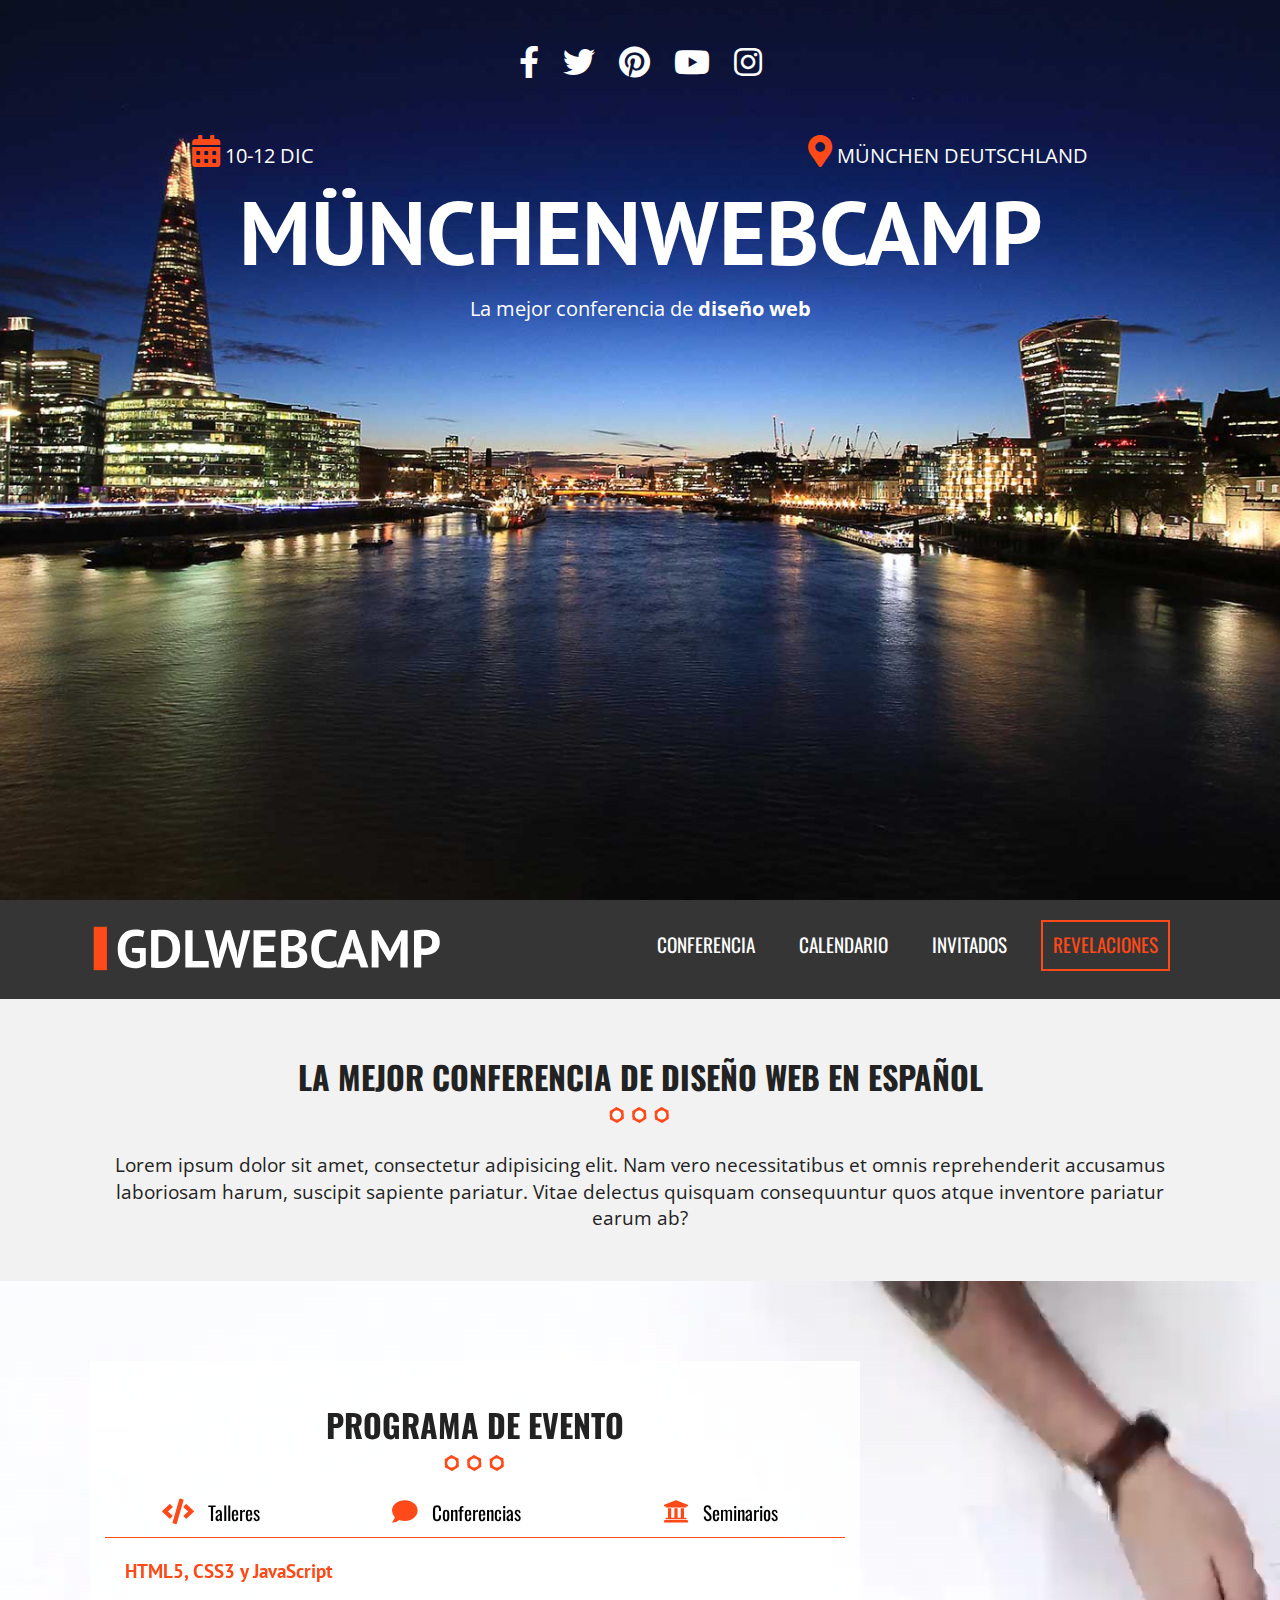
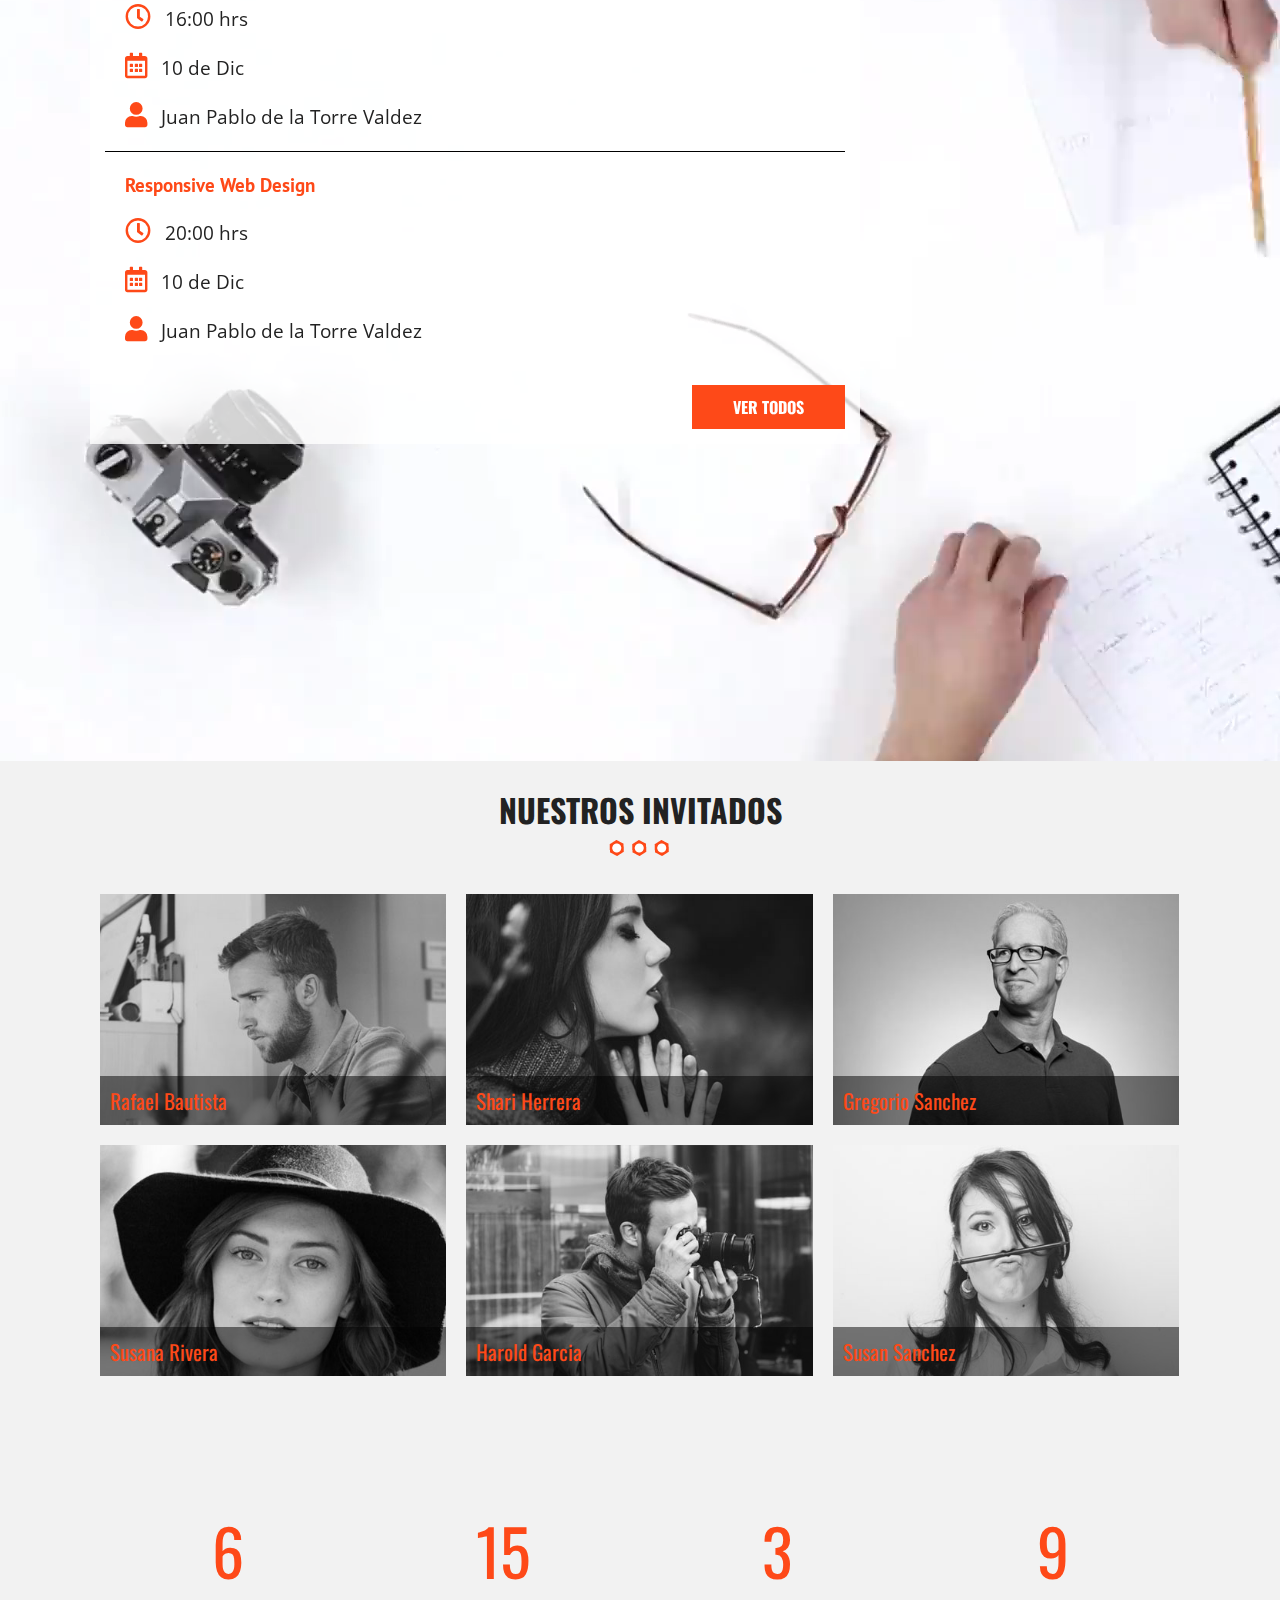
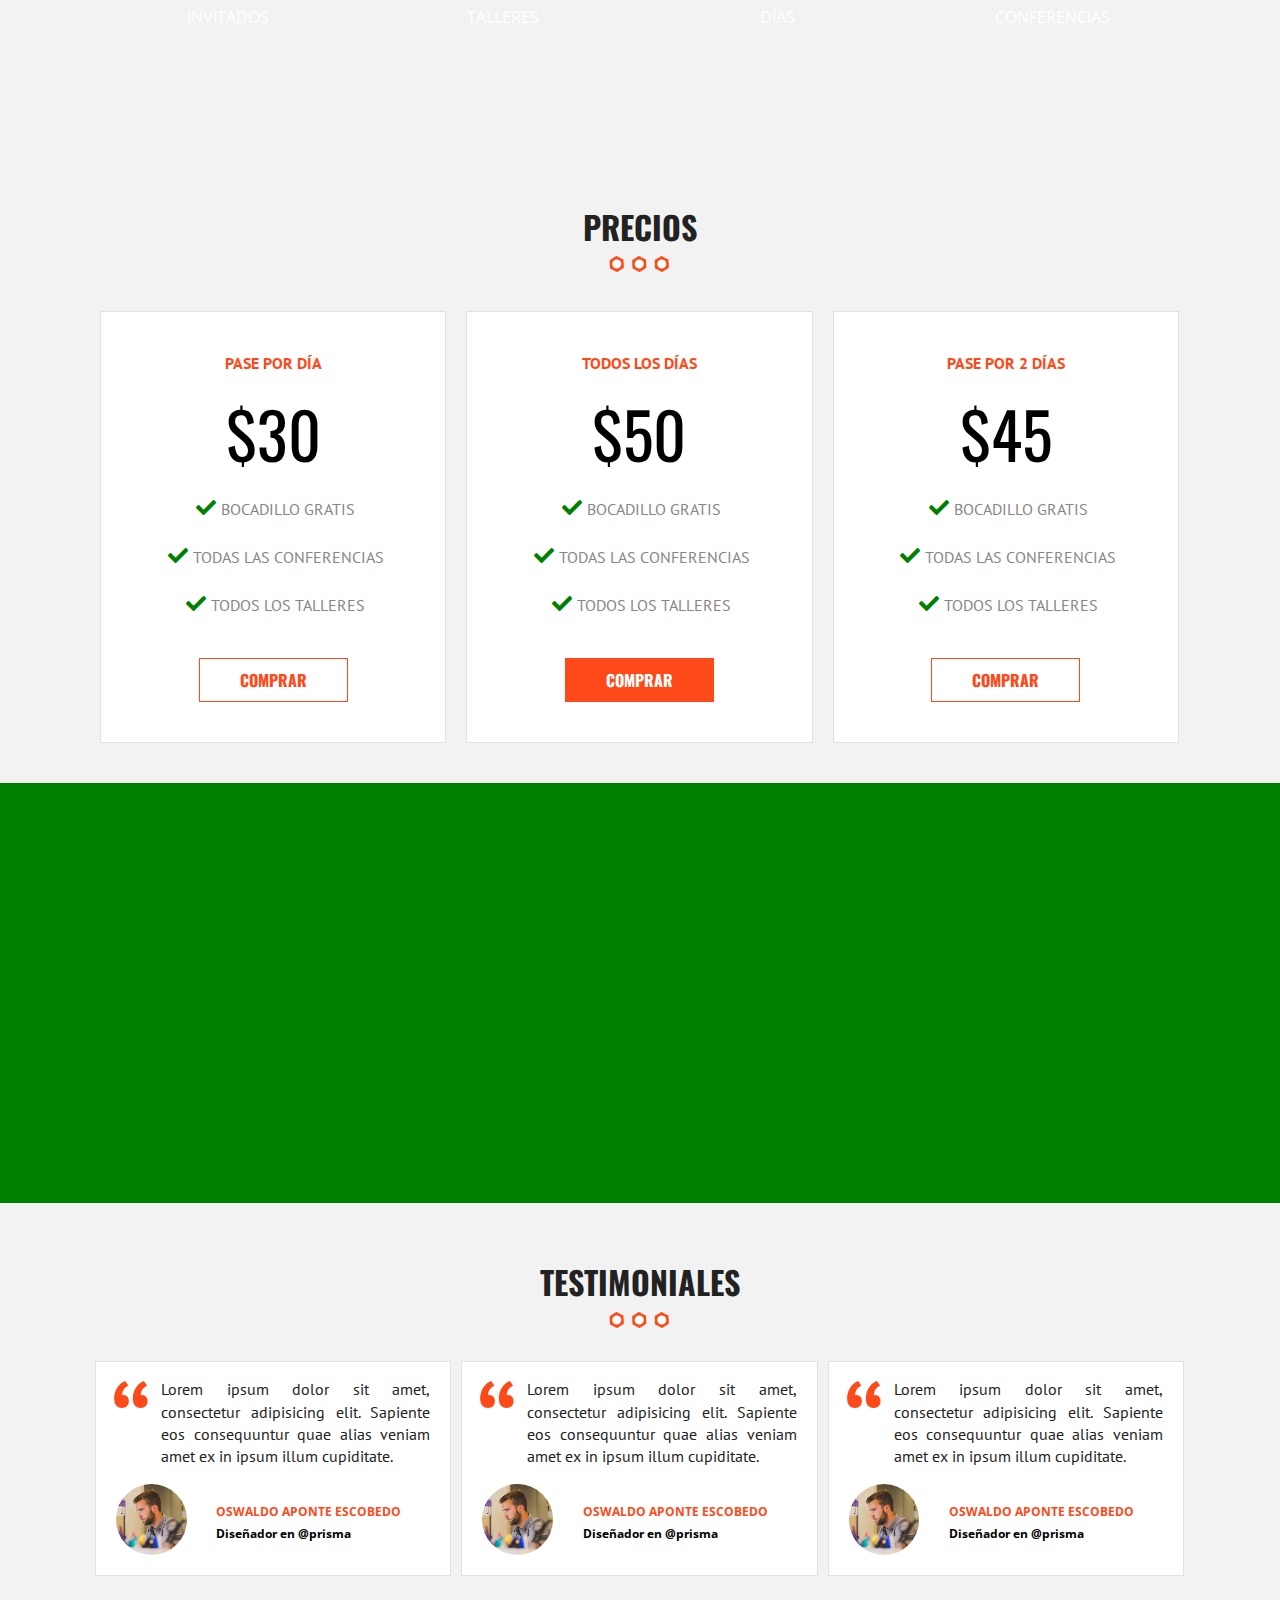
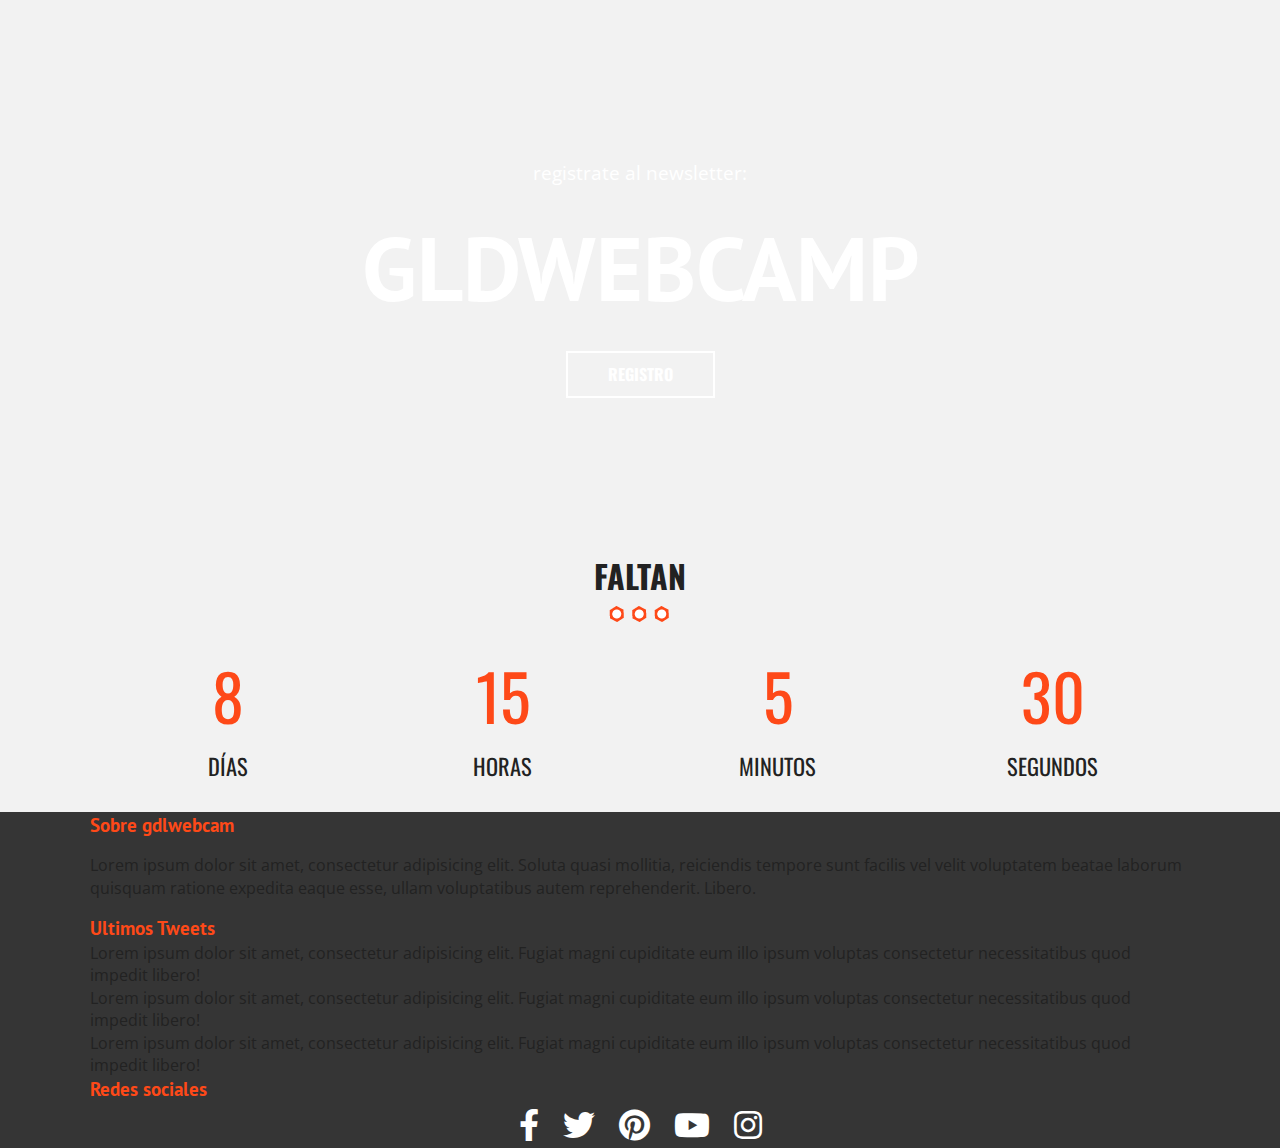
==== commit 1cdd67bd: "footer" ====
--- a/index.html
+++ b/index.html
@@ -158,7 +158,7 @@
           </div>
         </li>
       </ul>
-    </seccion>
+    </section>
 
 
   <!-- -------------- Contador ------------- -->
@@ -287,33 +287,30 @@
   <!-- -------------- Footer ------------- -->
 
     <footer class="site-footer">
-      <div class="contenedor clearfix">
-
-        <div class="footer-informacion">
-          <h3>Sobre <span>gdlwebcam</span></h3>
-          <p>Lorem ipsum dolor sit amet, consectetur adipisicing elit. Soluta quasi mollitia, reiciendis tempore sunt facilis vel velit voluptatem beatae laborum quisquam ratione expedita eaque esse, ullam voluptatibus autem reprehenderit. Libero.</p>
-        </div>
-
-        <div class="ultimos-tweets">
-          <h3>Ultimos <span>Tweets</span></h3>
-          <ul>
-            <li>Lorem ipsum dolor sit amet, consectetur adipisicing elit. Fugiat magni cupiditate eum illo ipsum voluptas consectetur necessitatibus quod impedit libero!</li>
-            <li>Lorem ipsum dolor sit amet, consectetur adipisicing elit. Fugiat magni cupiditate eum illo ipsum voluptas consectetur necessitatibus quod impedit libero!</li>
-            <li>Lorem ipsum dolor sit amet, consectetur adipisicing elit. Fugiat magni cupiditate eum illo ipsum voluptas consectetur necessitatibus quod impedit libero!</li>
-          </ul>
-        </div>
-
-        <div class="menu">
-          <h3>Redes <span>sociales</span></h3>
-          <nav class="redes-sociales">
-             <a href="#"><i class="fab fa-facebook-f"></i></a>
-             <a href="#"><i class="fab fa-twitter"></i></a>
-             <a href="#"><i class="fab fa-pinterest"></i></a>
-             <a href="#"><i class="fab fa-youtube"></i></a>
-             <a href="#"><i class="fab fa-instagram"></i></a>
-          </nav>
-        </div>
-      </div>
+        <div class="contenedor clearfix">
+            <div class="footer-informacion">
+              <h3>Sobre <span>gdlwebcam</span></h3>
+              <p>Lorem ipsum dolor sit amet, consectetur adipisicing elit. Soluta quasi mollitia, reiciendis tempore sunt facilis vel velit voluptatem beatae laborum quisquam ratione expedita eaque esse, ullam voluptatibus autem reprehenderit. Libero.</p>
+            </div>
+            <div class="ultimos-tweets">
+              <h3>Ultimos <span>Tweets</span></h3>
+              <ul>
+                <li>Lorem ipsum dolor sit amet, consectetur adipisicing elit. Fugiat magni cupiditate eum illo ipsum voluptas consectetur necessitatibus quod impedit libero!</li>
+                <li>Lorem ipsum dolor sit amet, consectetur adipisicing elit. Fugiat magni cupiditate eum illo ipsum voluptas consectetur necessitatibus quod impedit libero!</li>
+                <li>Lorem ipsum dolor sit amet, consectetur adipisicing elit. Fugiat magni cupiditate eum illo ipsum voluptas consectetur necessitatibus quod impedit libero!</li>
+              </ul>
+            </div>
+            <div class="menu">
+              <h3>Redes <span>sociales</span></h3>
+              <nav class="redes-sociales">
+                 <a href="#"><i class="fab fa-facebook-f"></i></a>
+                 <a href="#"><i class="fab fa-twitter"></i></a>
+                 <a href="#"><i class="fab fa-pinterest"></i></a>
+                 <a href="#"><i class="fab fa-youtube"></i></a>
+                 <a href="#"><i class="fab fa-instagram"></i></a>
+              </nav>
+            </div>
+        </div>
     </footer>
 
 
--- a/css/main.css
+++ b/css/main.css
@@ -695,9 +695,8 @@
 
 /* Footer */
 
-footer{
+.site-footer{
   background-color: #353535;
-  width: 50%;
   /* padding-top: 40px;
   margin-top: 20px; */
 }
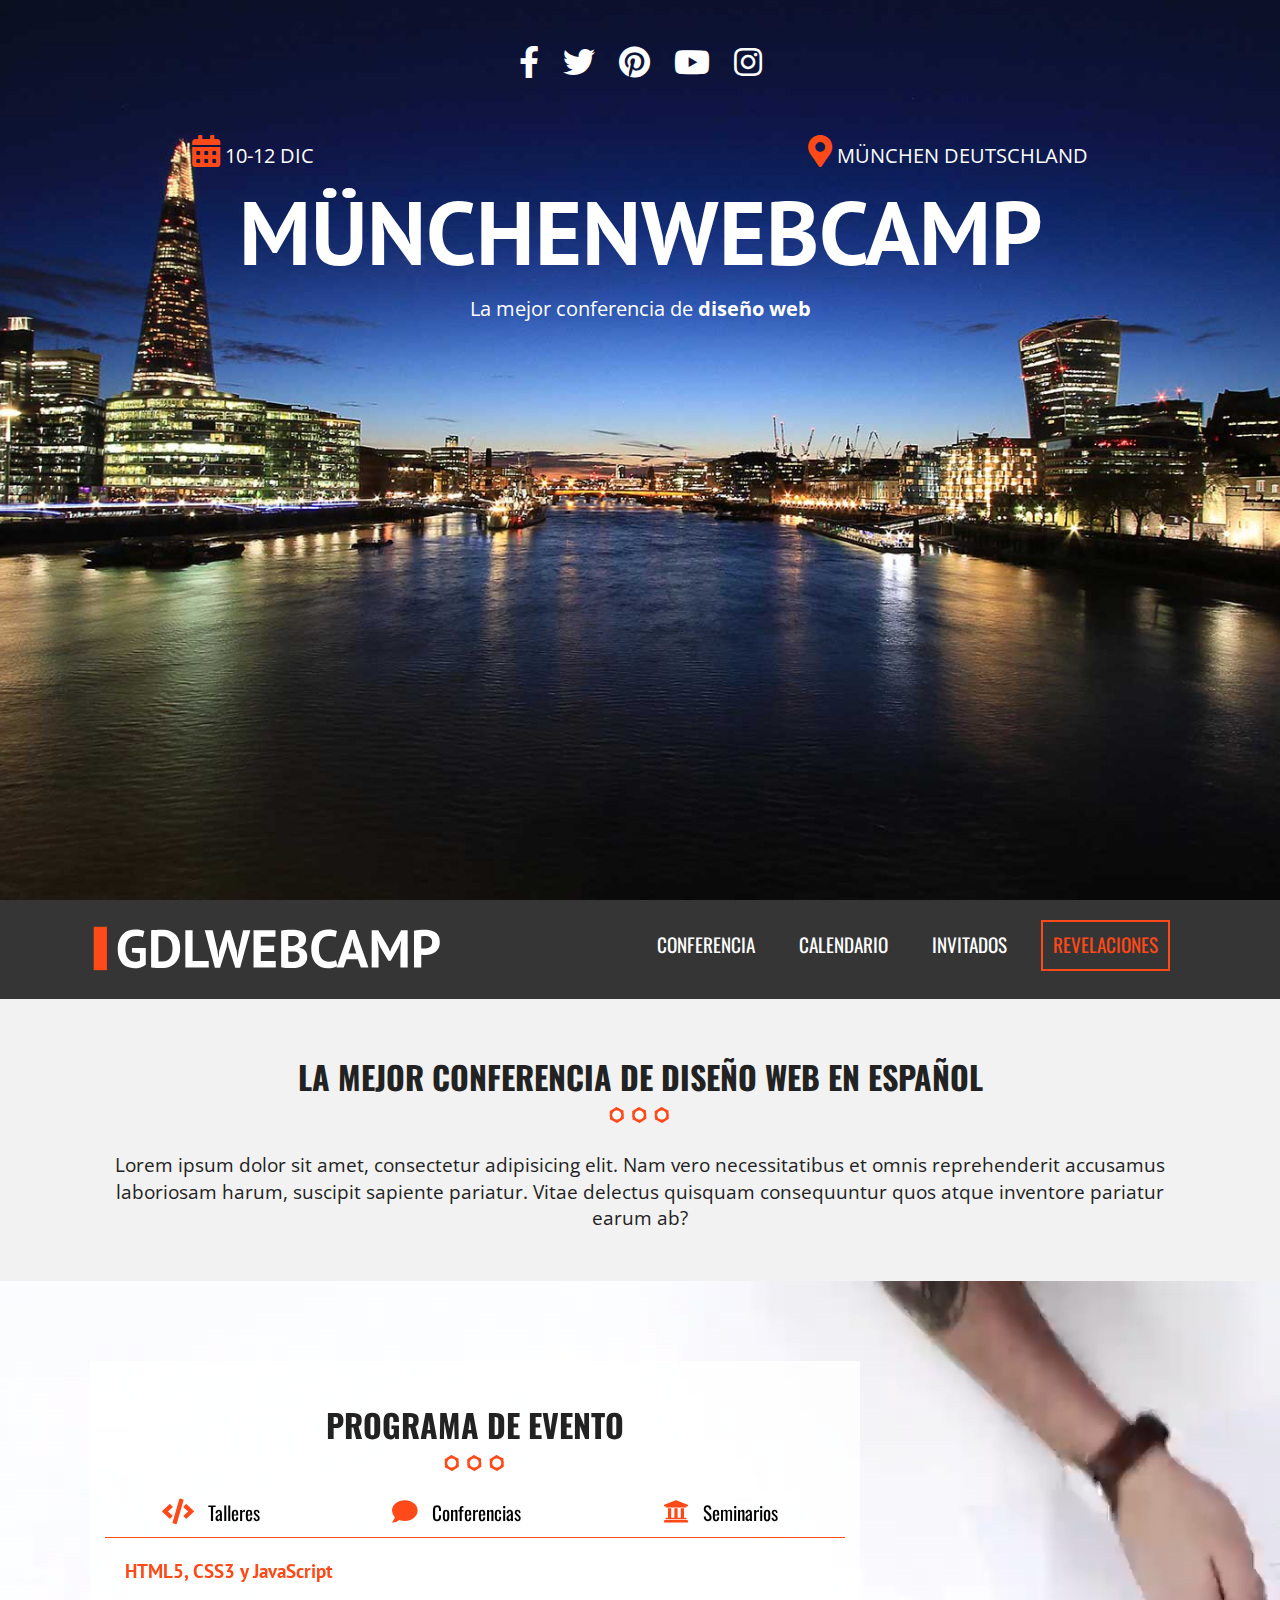
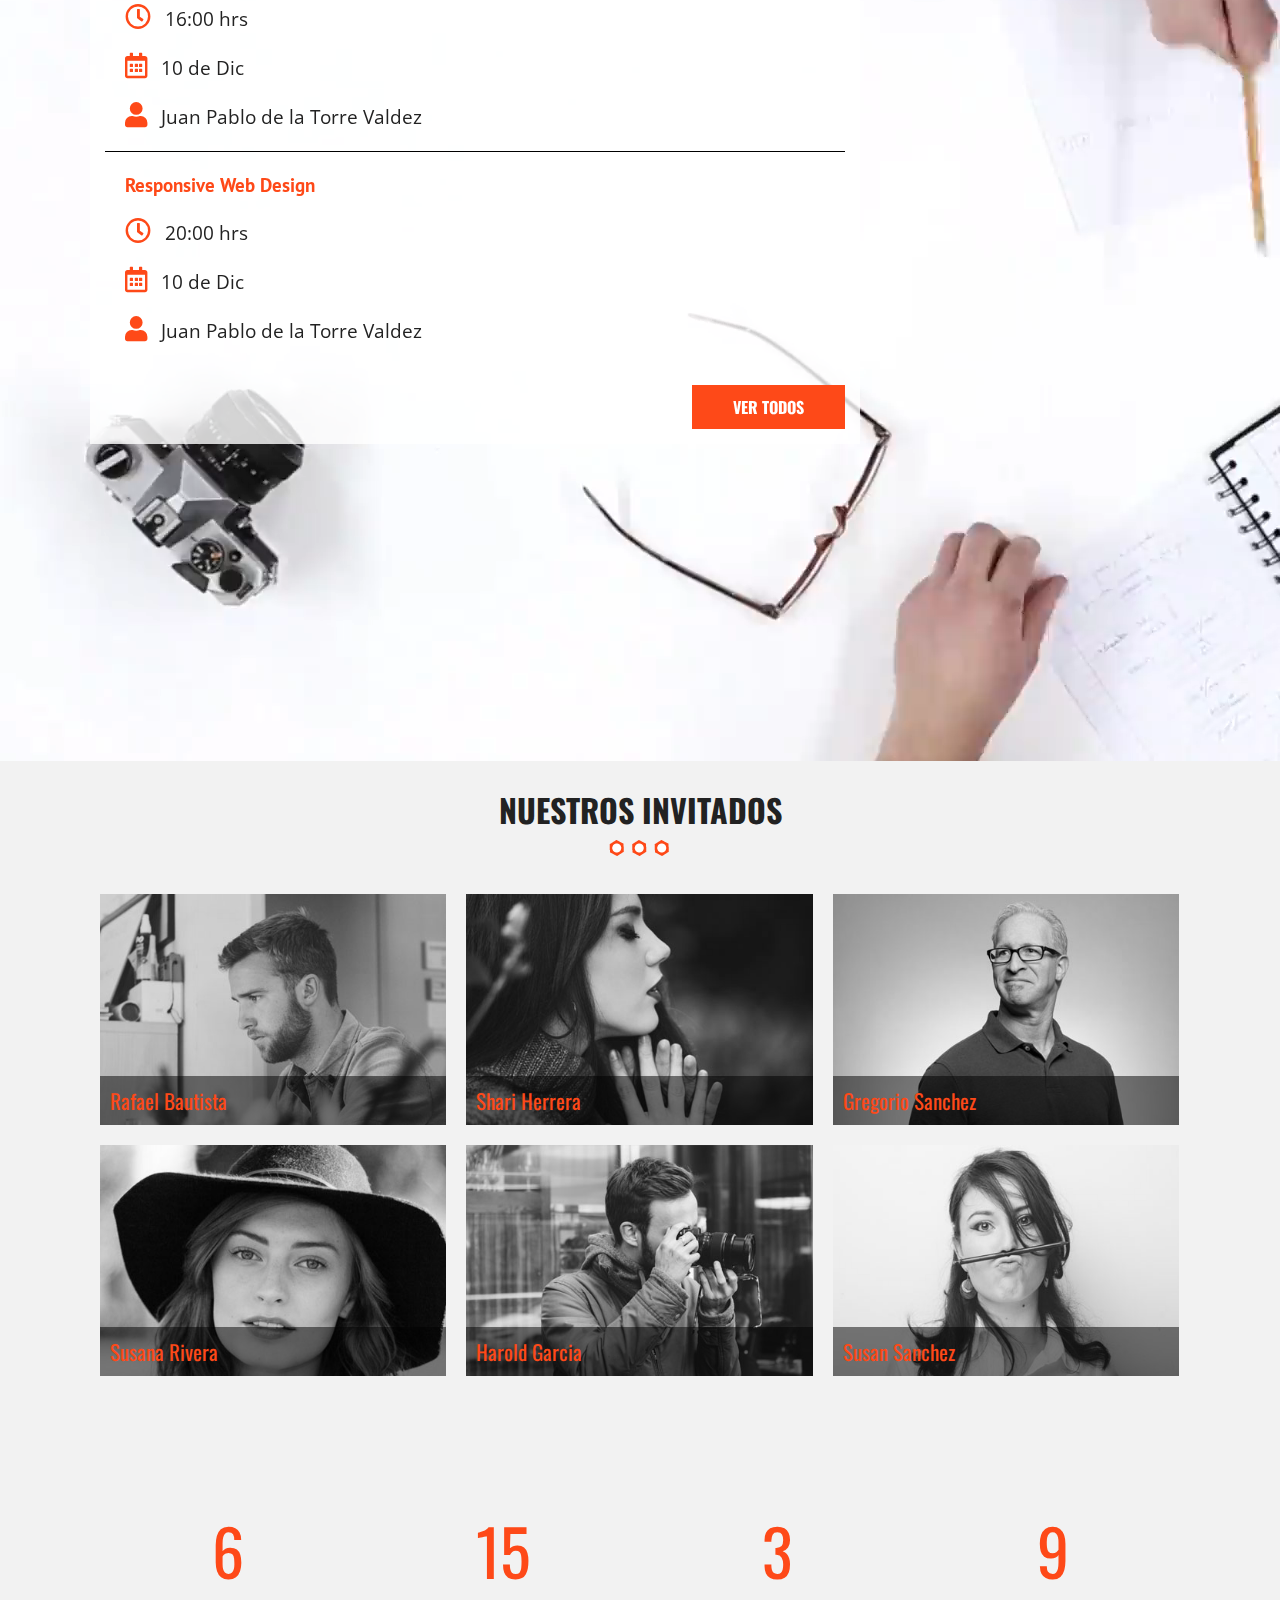
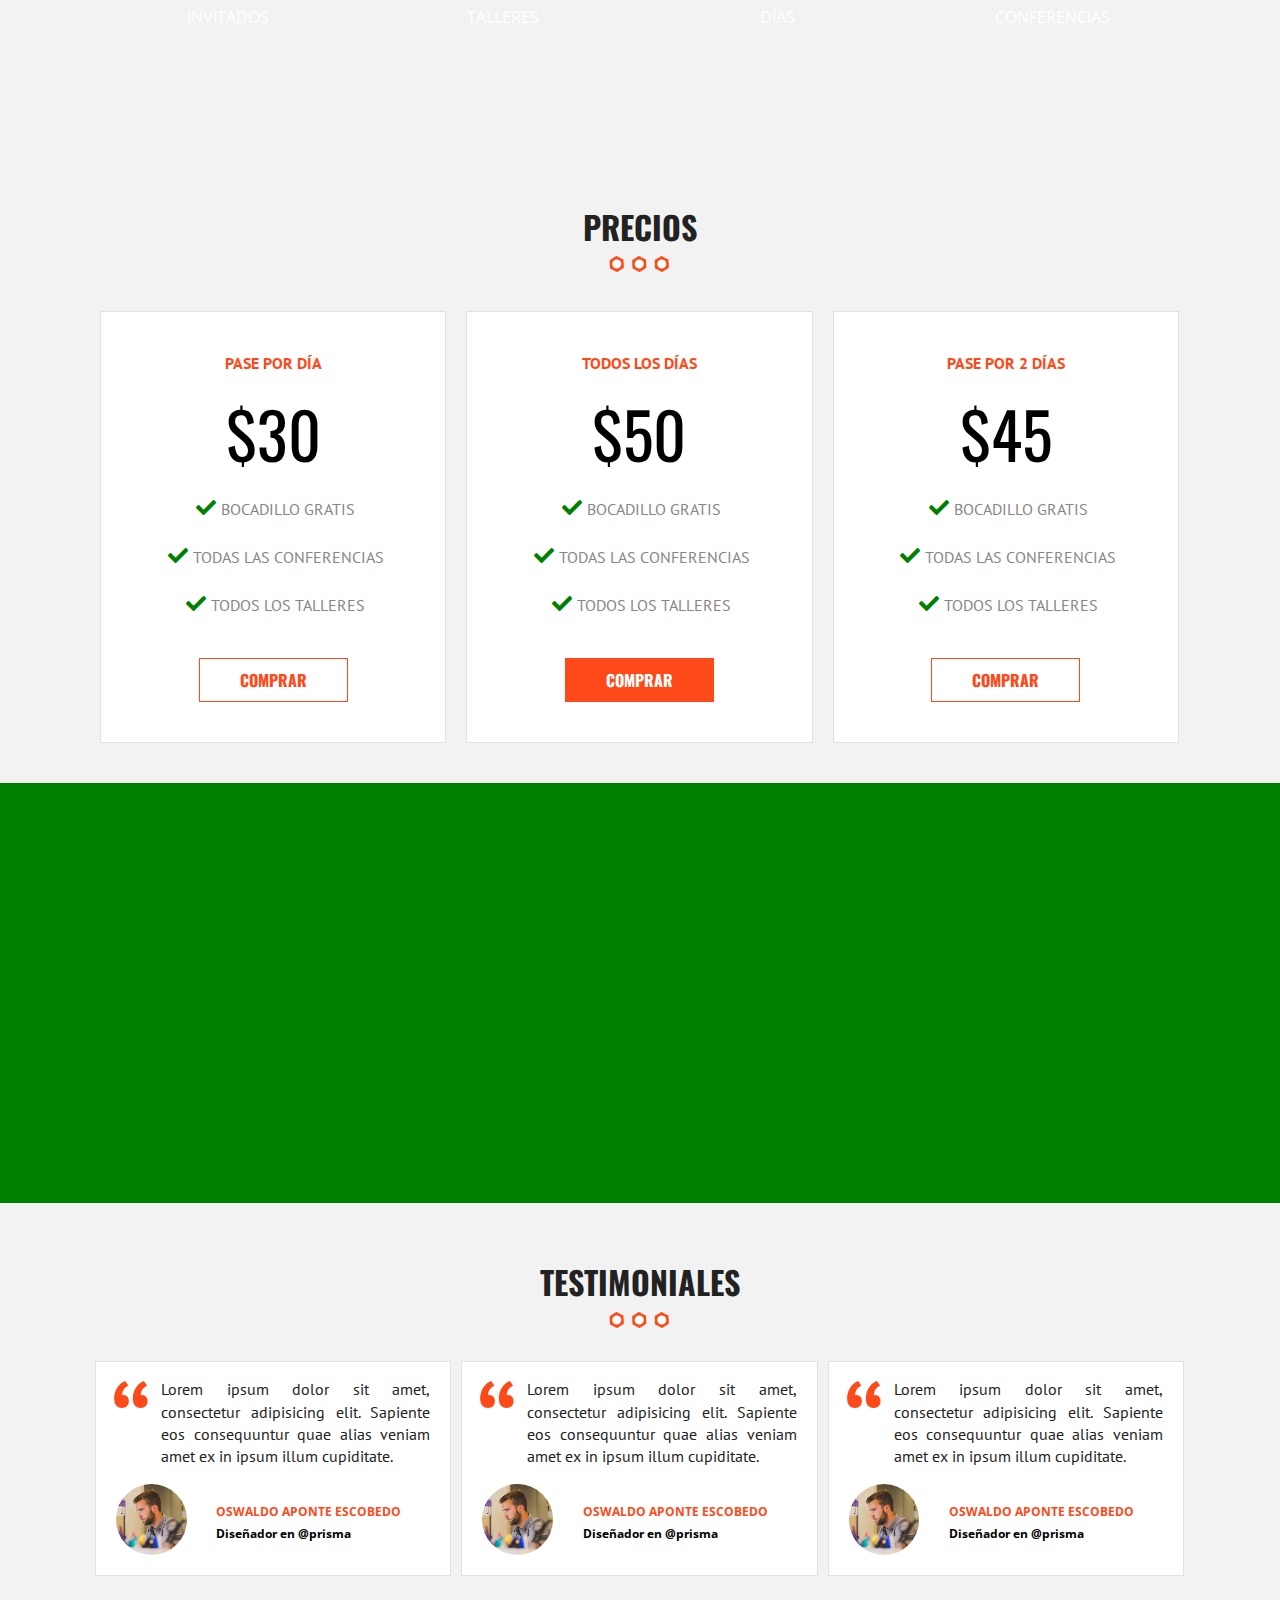
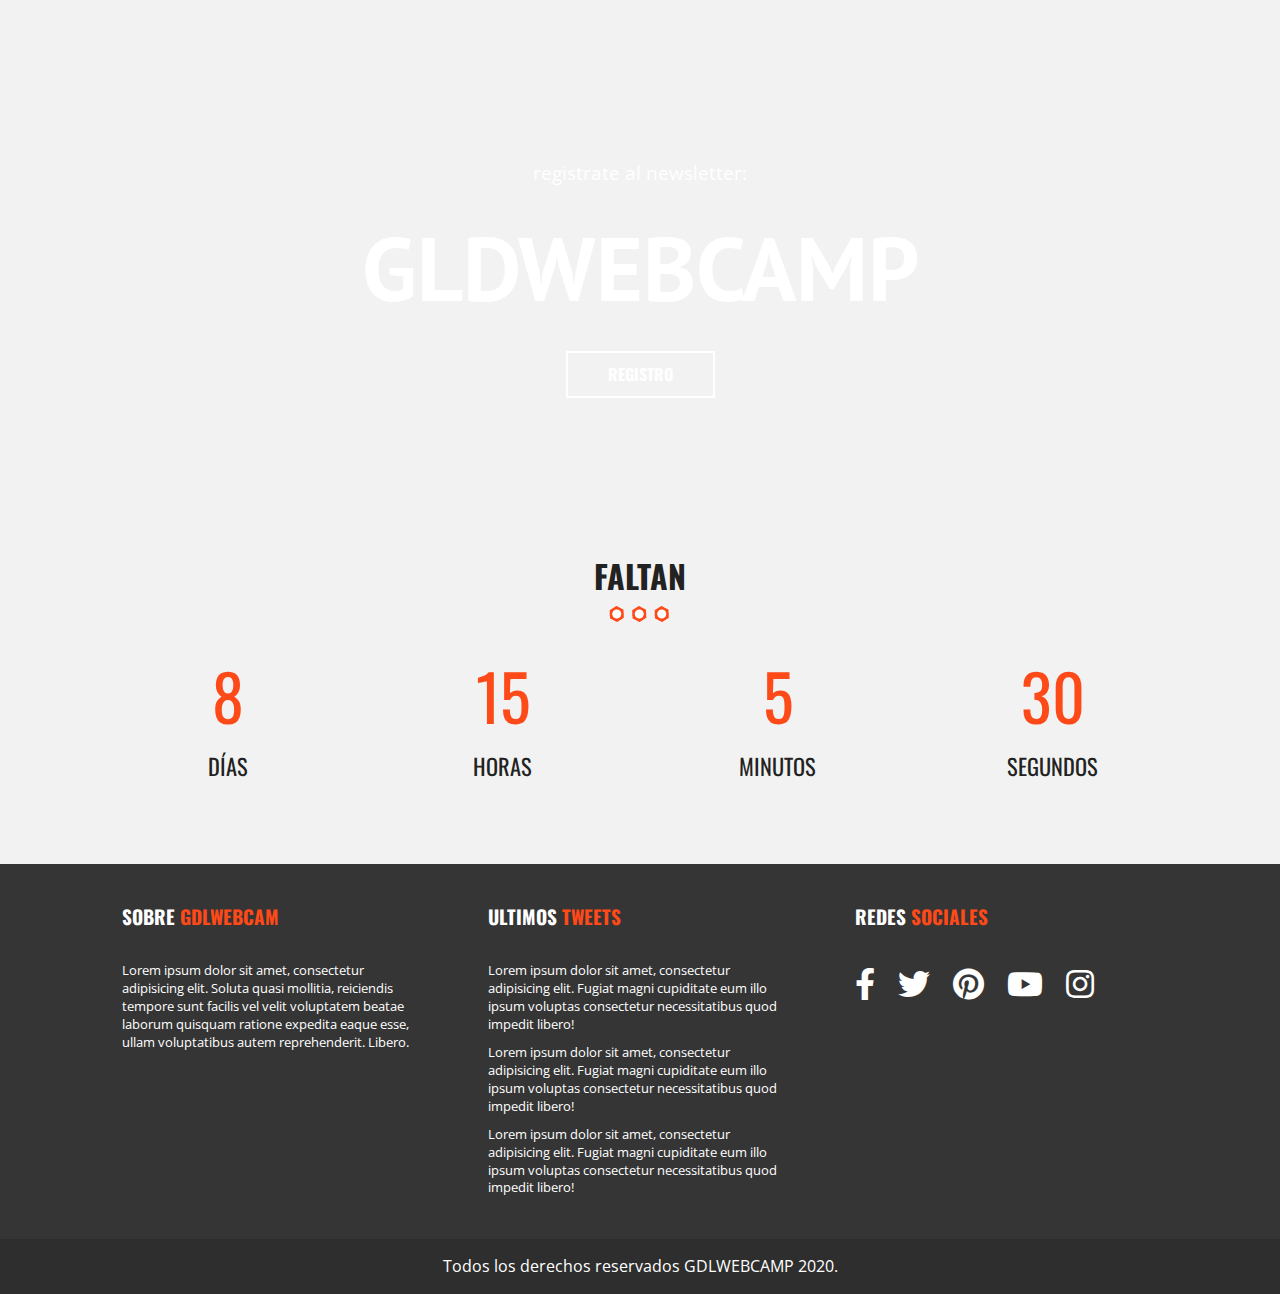
==== commit b1098b81: "footer fertig" ====
--- a/index.html
+++ b/index.html
@@ -173,8 +173,8 @@
         </ul>
       </div>
     </div>
+    
   <!-- -------------- Lista de Precios ------------- -->
-
     <div class="precios seccion">
        <h2>Precios</h2>
        <div class="contenedor clearfix">
@@ -222,11 +222,10 @@
        </div> <!--Contenedor-->
     </div> <!--Precios-->
 
-  <!-- -------------- Mapa Google --------------->
+  <!-- -------------- Mapa Google ------------- -->
     <div id="mapa" class="mapa"> </div>
 
   <!--  Testimoniales --------------->
-
     <section class="seccion">
         <div class="testimoniales contenedor clearfix">
             <h2>Testimoniales</h2>
@@ -311,6 +310,9 @@
               </nav>
             </div>
         </div>
+        <p class="copyright">
+          Todos los derechos reservados GDLWEBCAMP 2020.
+        </p>
     </footer>
 
 
--- a/css/main.css
+++ b/css/main.css
@@ -529,7 +529,9 @@
 
 .lista-precios>li {
    padding: 10px;
-   /* display: inline-block; */
+   width: 80%;
+   display: block;
+   margin: 0 auto;
 }
 
 @media (min-width: 768px) {
@@ -681,30 +683,30 @@
 }
 /* Cuenta regresiva */
 .cuenta-regresiva ul li{
+  width: 50%;
+  float: left;
   text-transform: uppercase;
   font-family: 'Oswald', sans-serif;
   font-size: 1.4rem;
   text-align: center;
+  margin-bottom: 2rem;
 }
 @media (min-width: 768px) {
   .cuenta-regresiva ul li{
     width: 25%;
-    float: left;
-  }
-}
-
-/* Footer */
-
+  }
+}
+
+/* ---------Footer---------- */
 .site-footer{
   background-color: #353535;
-  /* padding-top: 40px;
+  padding-top: 40px;
   margin-top: 20px; */
 }
-/* footer .contenedor >div{
+.site-footer .contenedor >div{
   color: #ffffff;
   font-size: .8rem;
   padding: 0 2rem;
-  text-align-last: justify;
 }
 
 @media (min-width: 768px) {
@@ -712,9 +714,29 @@
     width: 33.3%;
     float: left;
   }
-} */
-
-
+}
+footer h3{
+  color: #ffffff;
+  text-transform: uppercase;
+  font-family: 'Oswald', sans-serif;
+  margin-bottom: 2rem;
+}
+footer h3 span{
+  color: #fe4918;
+}
+footer .ultimos-tweets li{
+  margin-bottom: 10px;
+}
+footer nav.redes-sociales{
+  text-align: left;
+}
+.copyright{
+  background-color: #2e2e2e;
+  padding: 1rem 0;
+  color: #ffffff;
+  text-align: center;
+  margin: 2rem 0 0 0;
+}
 /* ==========================================================================
    Helper classes
    ========================================================================== */
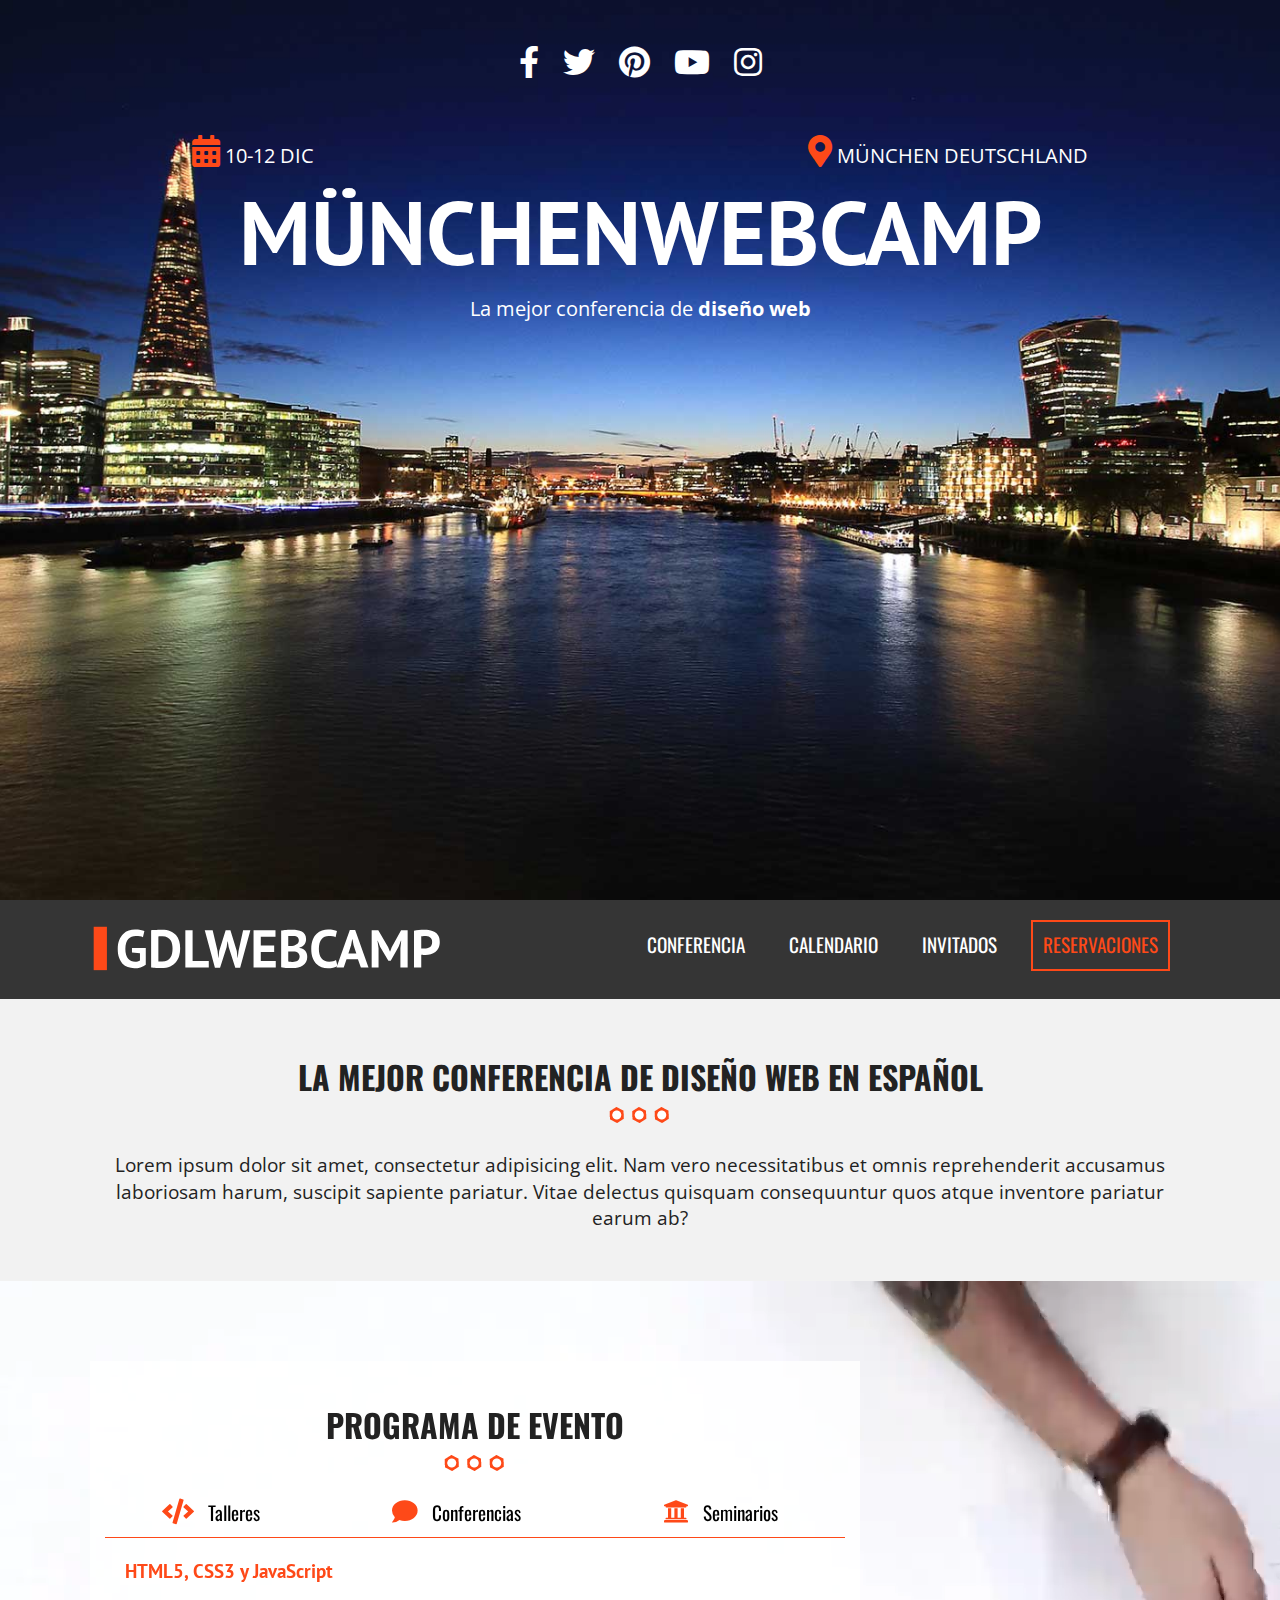
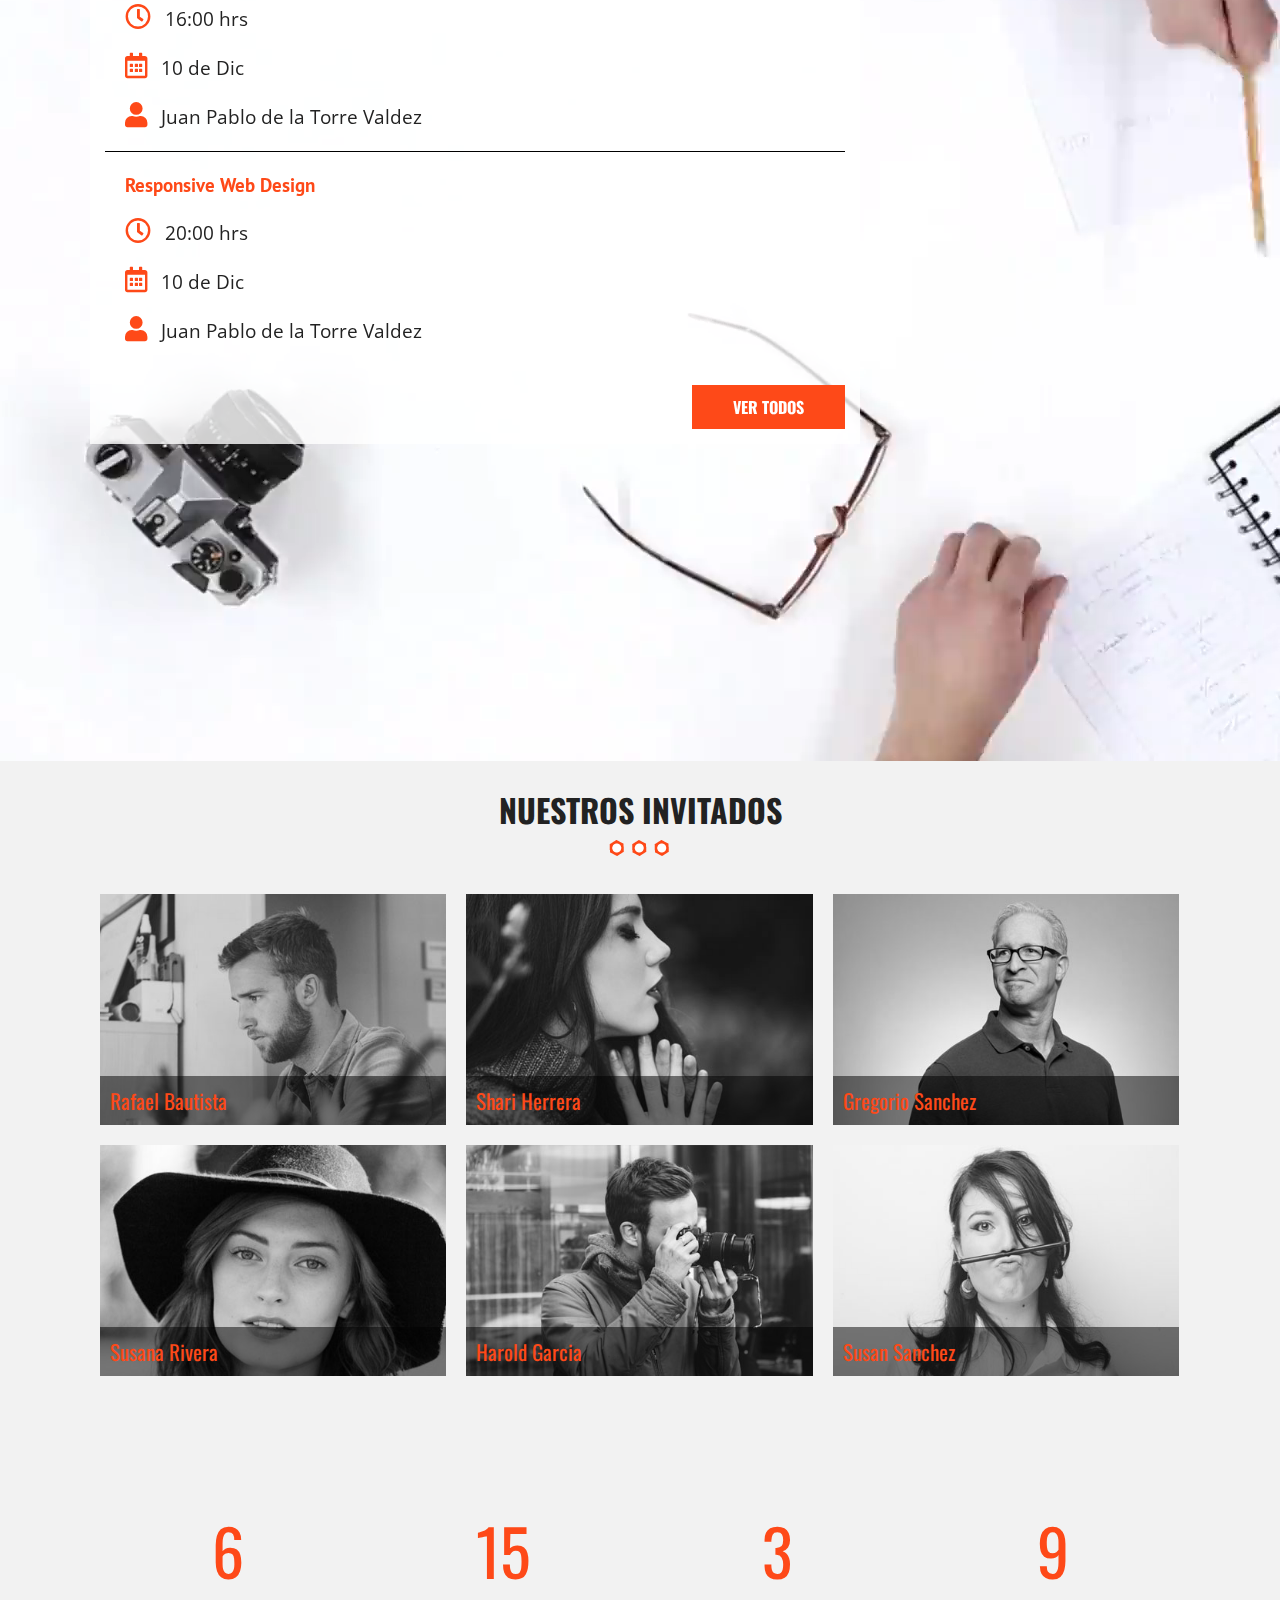
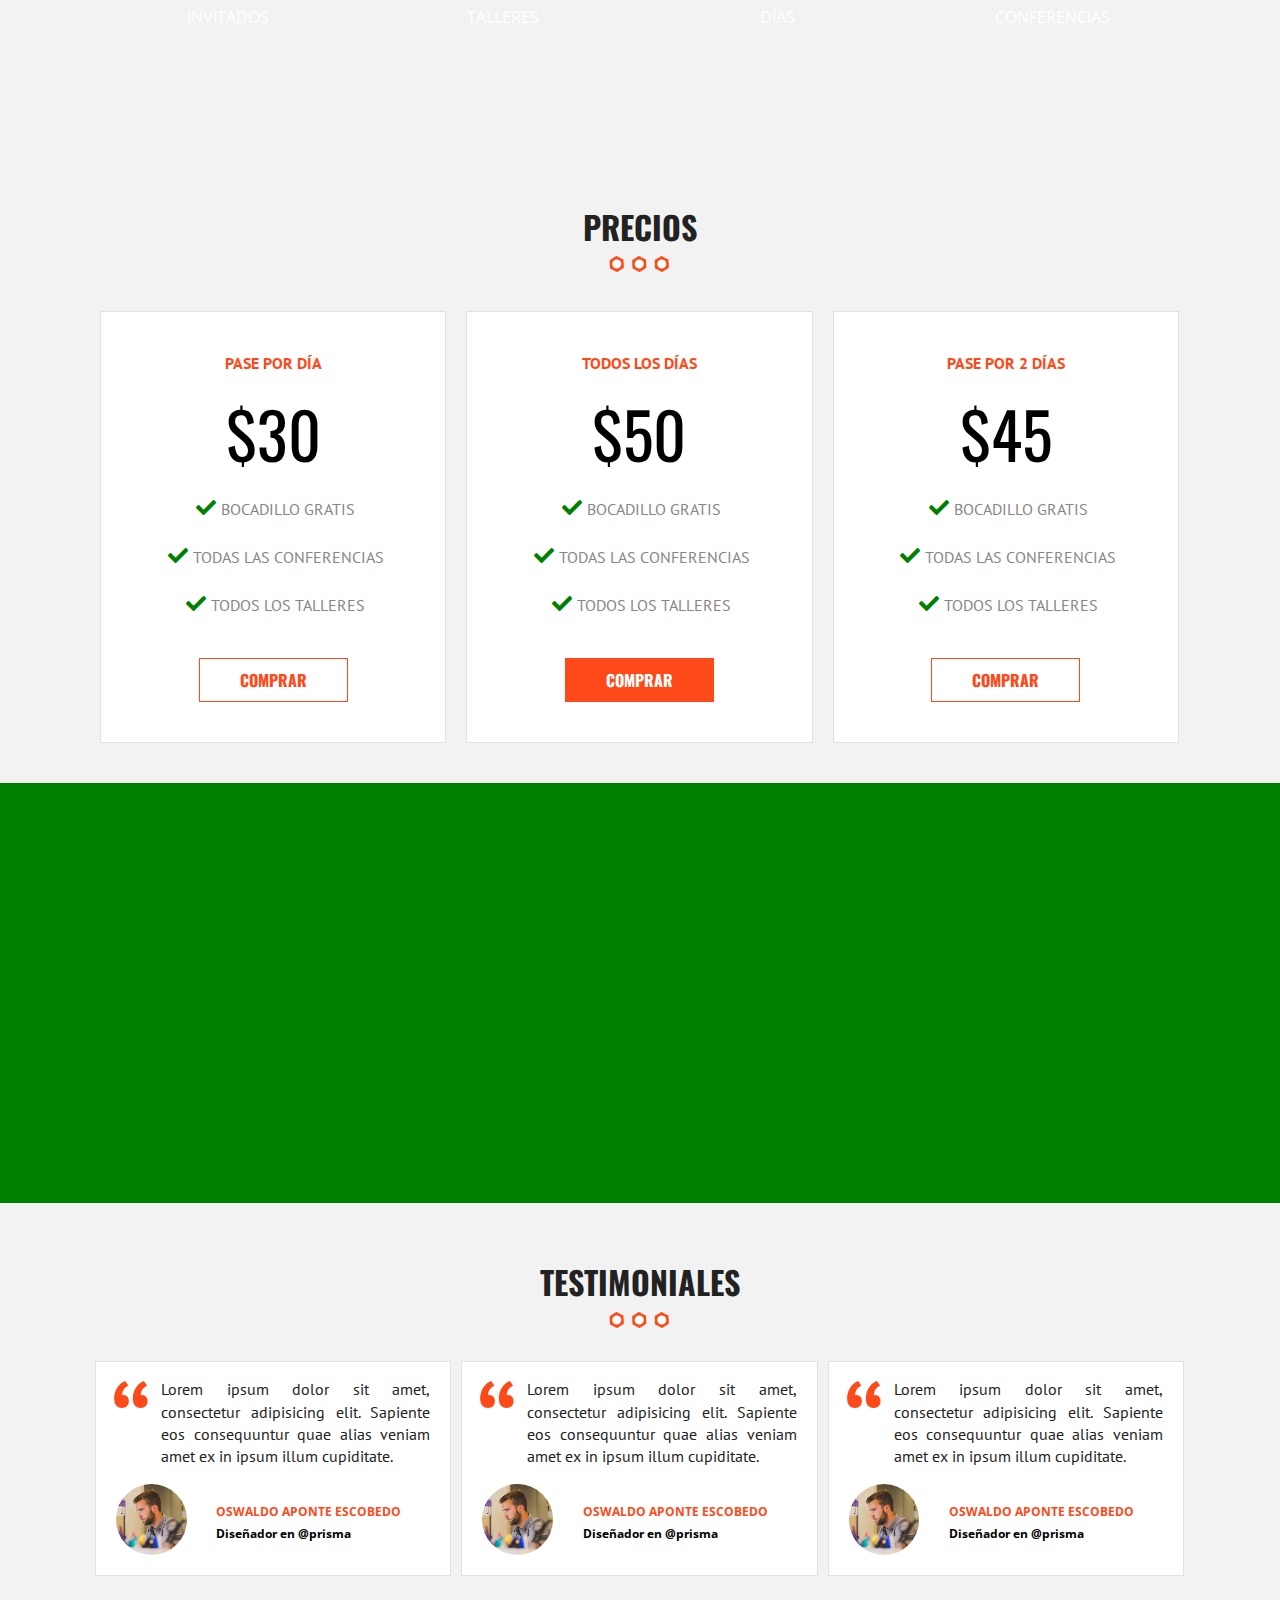
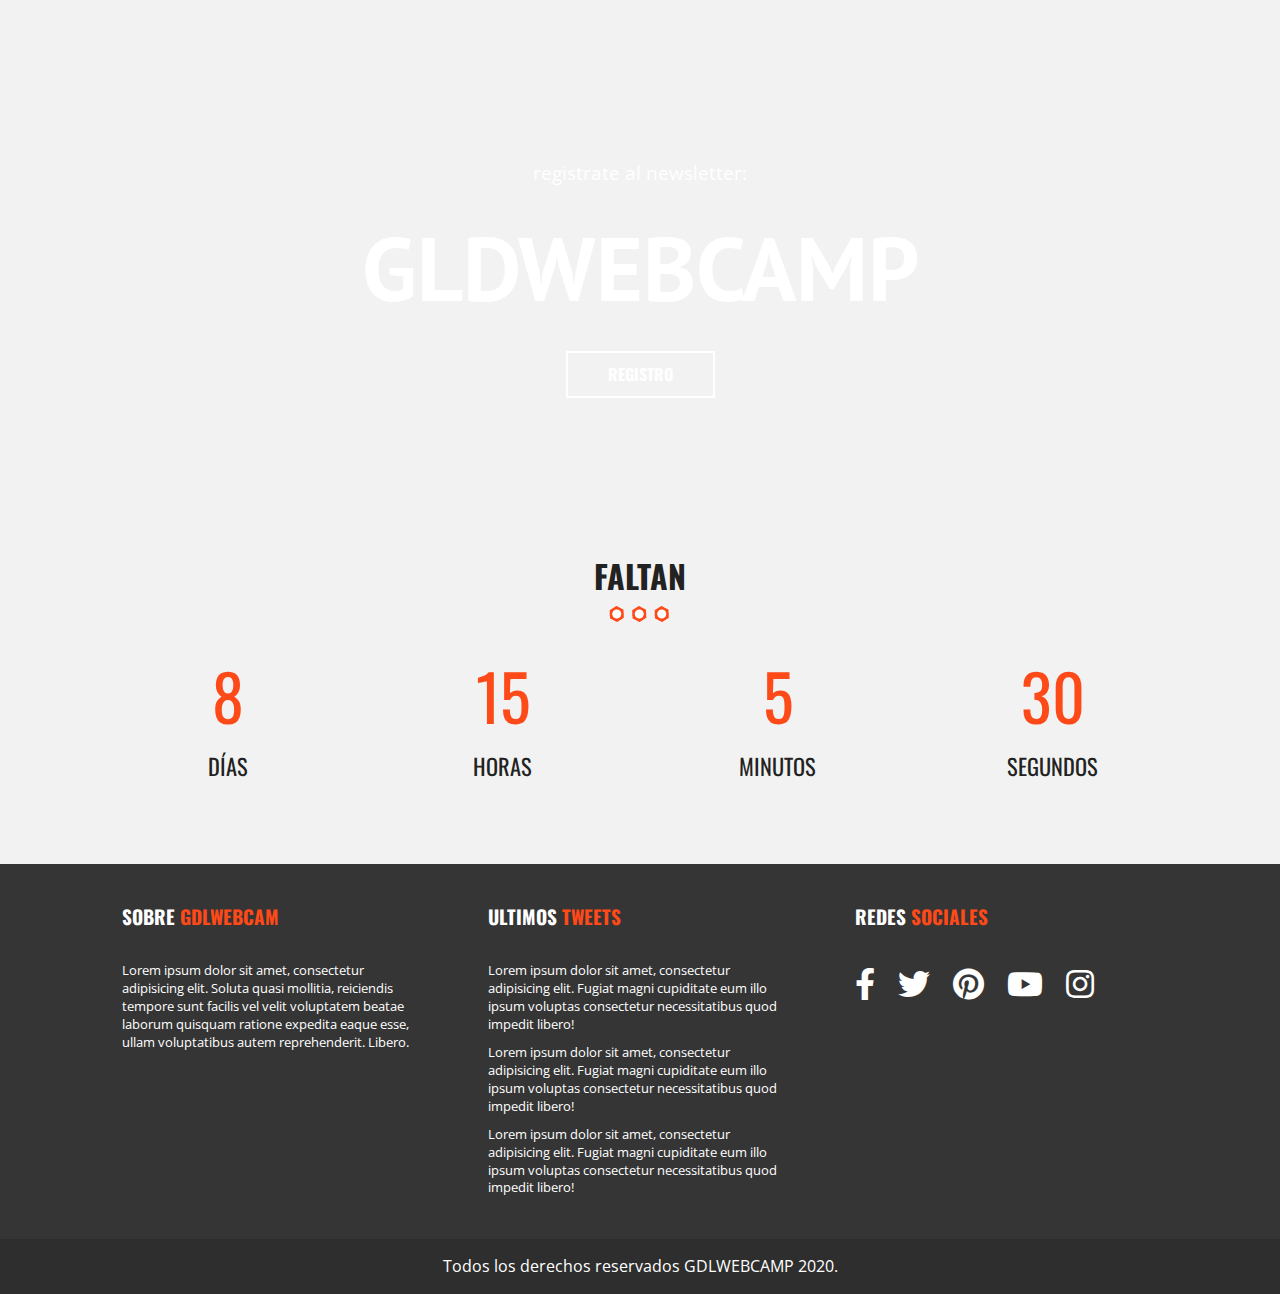
==== commit 6f9fc1e2: "registro" ====
--- a/index.html
+++ b/index.html
@@ -65,7 +65,7 @@
               <a href="#">Conferencia</a>
               <a href="#">Calendario</a>
               <a href="#">Invitados</a>
-              <a href="#">Revelaciones</a>
+              <a href="registro.html">Reservaciones</a>
            </nav>
         </div><!--contenedor-->
      </div> <!--barra-->
@@ -173,12 +173,12 @@
         </ul>
       </div>
     </div>
-    
+
   <!-- -------------- Lista de Precios ------------- -->
     <div class="precios seccion">
        <h2>Precios</h2>
-       <div class="contenedor clearfix">
-          <ul class="lista-precios ">
+       <div class="contenedor ">
+          <ul class="lista-precios clearfix">
              <li>
                  <div class="tabla-precio">
                     <h3>Pase por día</h3>
--- a/css/main.css
+++ b/css/main.css
@@ -737,6 +737,82 @@
   text-align: center;
   margin: 2rem 0 0 0;
 }
+
+/*** INTERNAS ***/
+/* Registro */
+
+form.registro h3{
+  text-align: center;
+  margin: 20px 0 0 0;
+  text-transform: uppercase;
+}
+form.registro label{
+  margin-bottom: 5px;
+  font-weight: bold;
+}
+
+h4{
+  text-align: center;
+  text-transform: uppercase;
+  border-bottom: 2px solid #fe4918;
+  padding-bottom: 10px;
+  font-size: 1.2rem;
+}
+
+.caja{
+  background-color: #fff;
+  border: 1px solid #e1e1e1;
+  padding: 10px;
+  margin: 10px;
+}
+
+.campo{
+  padding: 20px;
+}
+
+@media (min-width: 768px) {
+  .campo{
+    float: left;
+    width: 33.3%;
+  }
+}
+
+.paquetes .tabla-precio:hover{
+  transform: none;
+  box-shadow: none;
+}
+
+.paquetes .tabla-precio input{
+  clear: both;
+  width: 100px;
+  display: block;
+  margin: 10px auto 0;
+}
+
+.contenido-dia{
+  padding: 20px;
+  /*display:none*/
+}
+@media (min-width: 768px) {
+  .contenido-dia div{
+    float: left;
+    width: 33.3%;
+  }
+}
+.contenido-dia div p{
+  text-align: left;
+}
+.contenido-dia div label{
+  display: block;
+  margin-bottom: 10px;
+}
+.contenido-dia div input{
+  margin-right: 10px;
+}
+.contenido-dia div label time{
+  color: #fe4918;
+  font-weight: bold;
+}
 /* ==========================================================================
    Helper classes
    ========================================================================== */
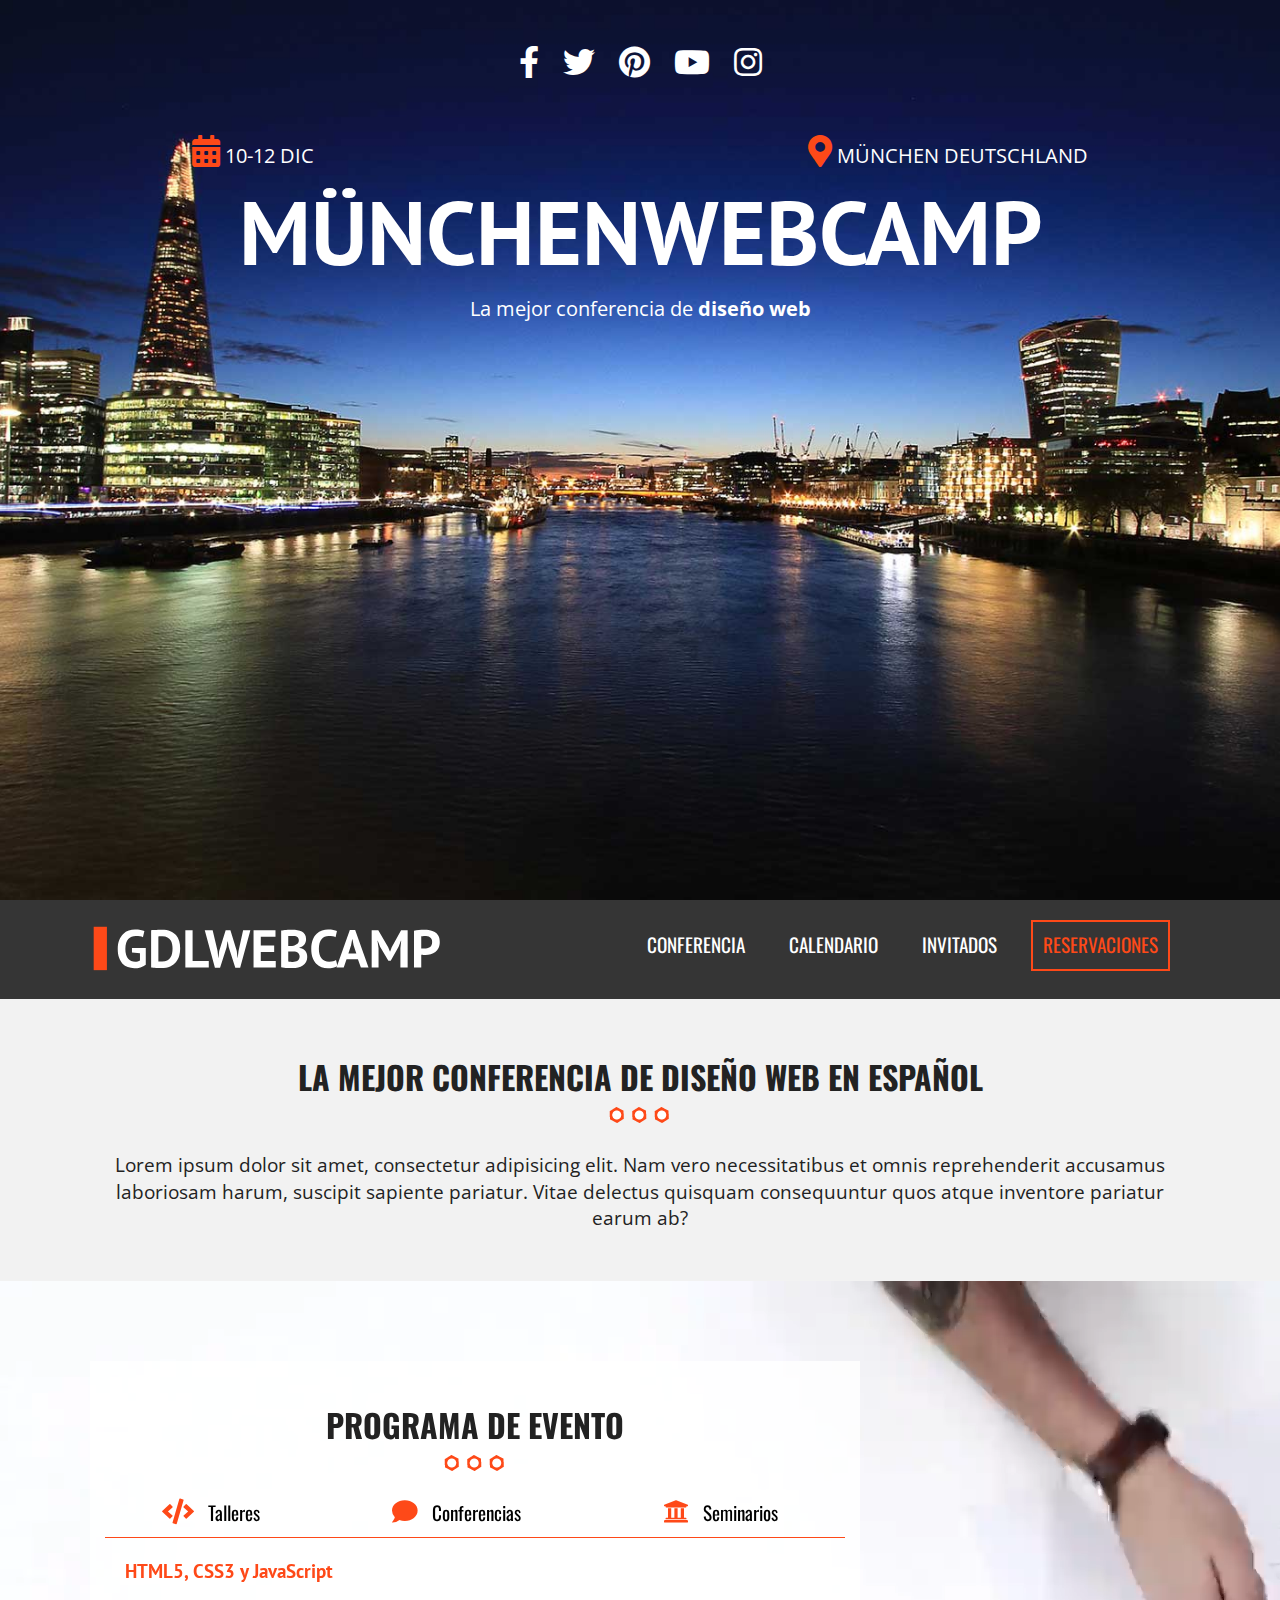
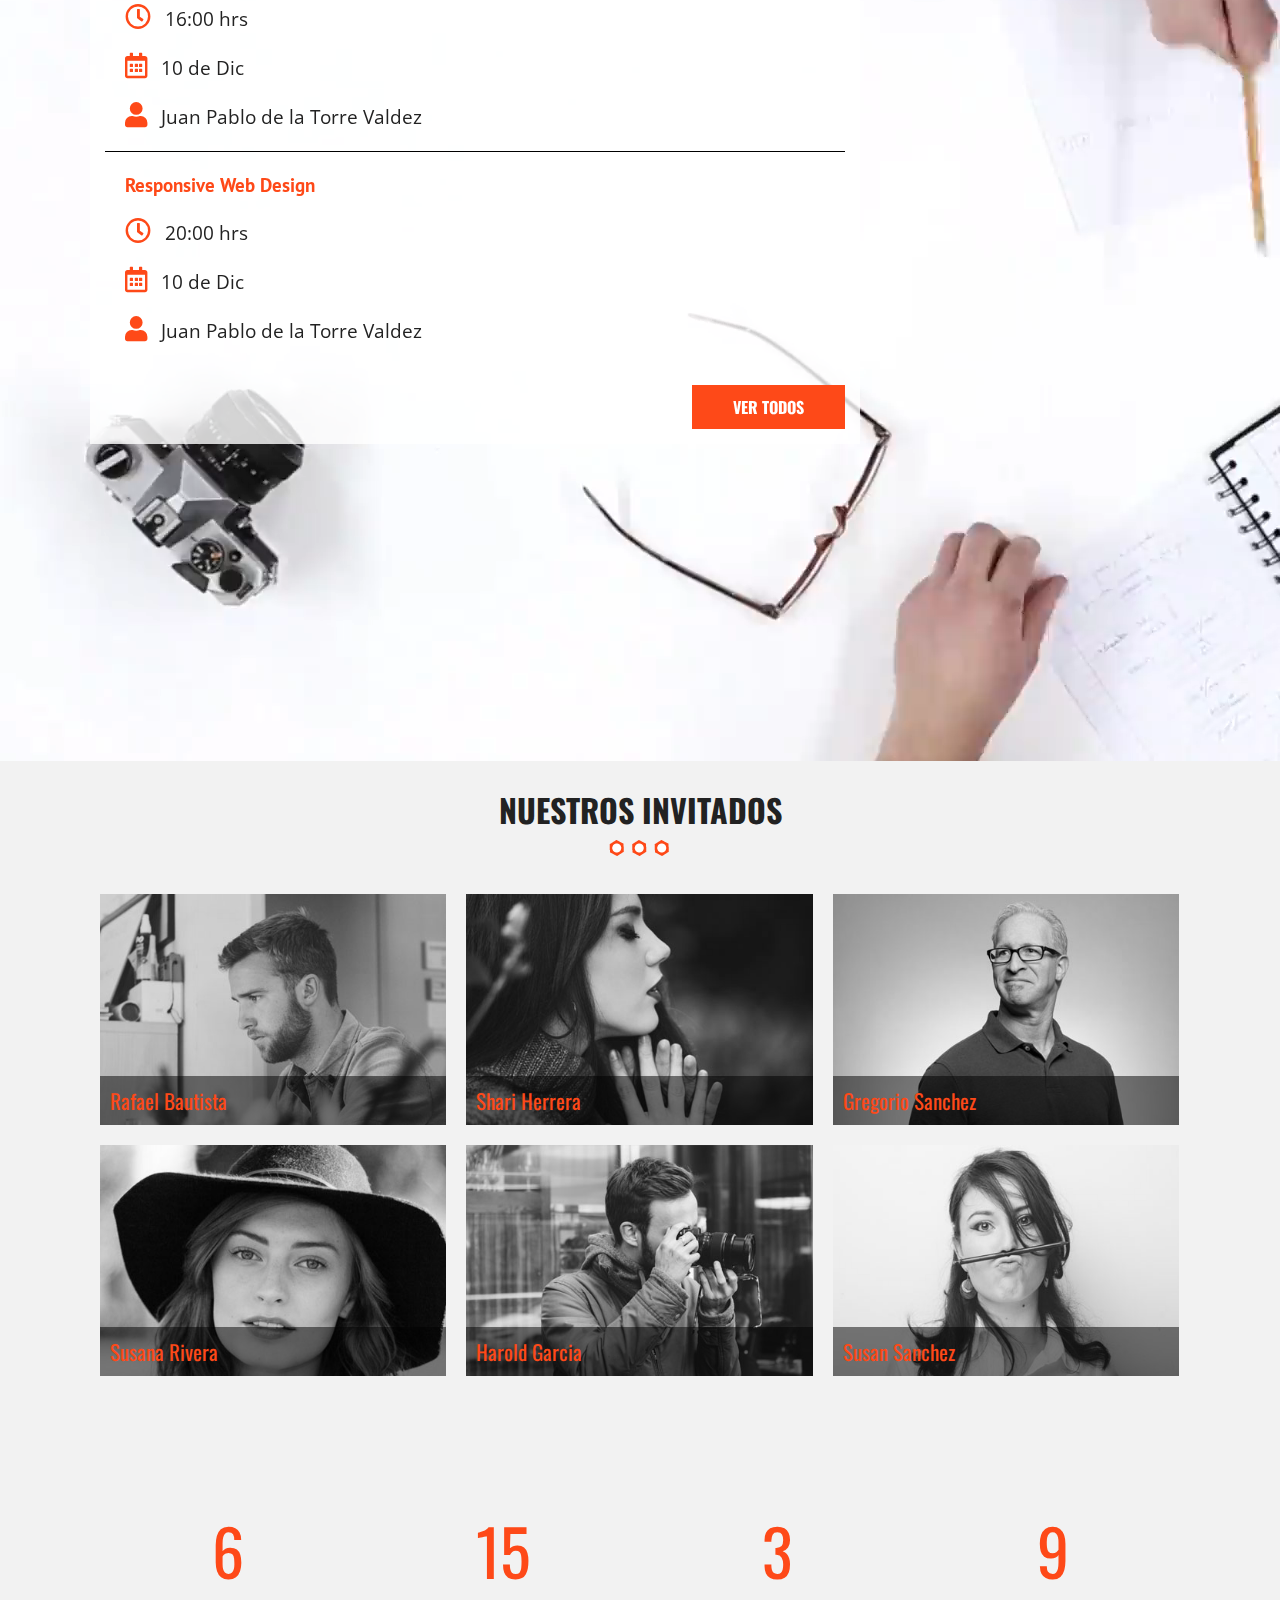
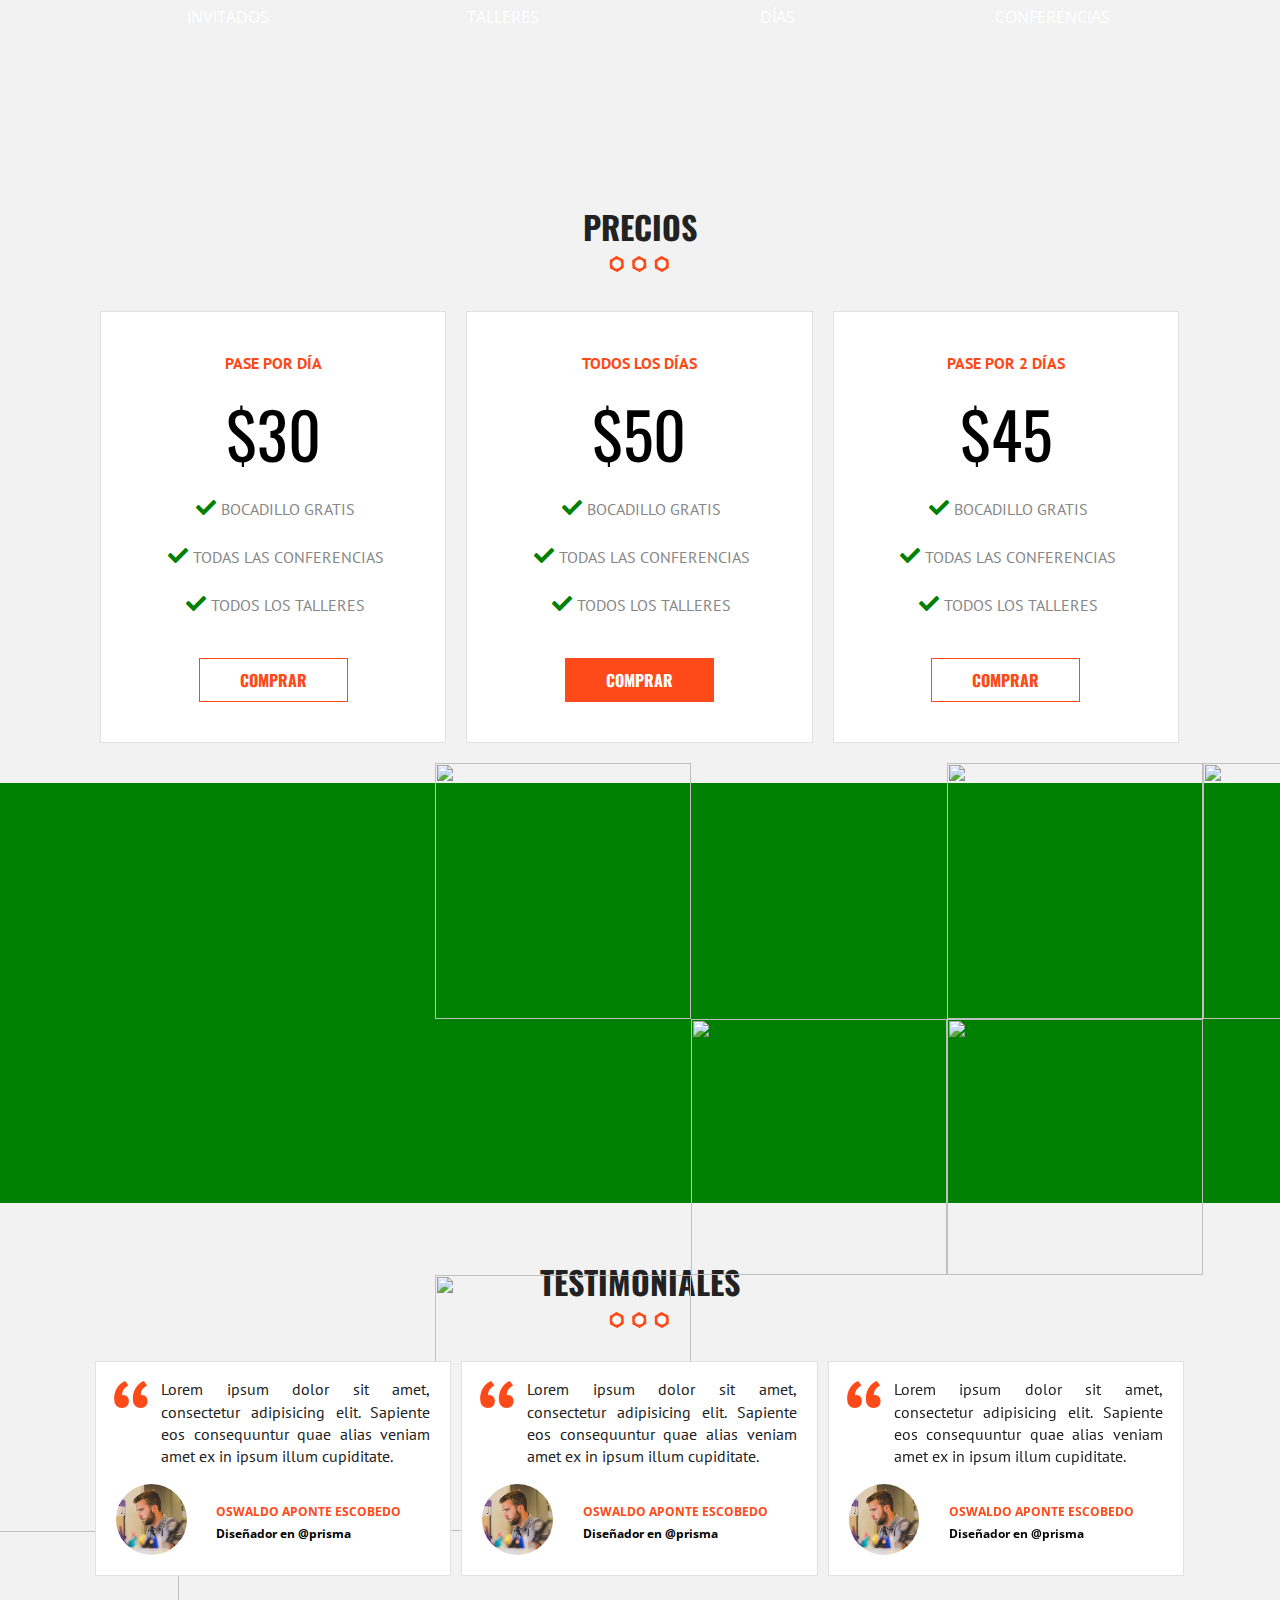
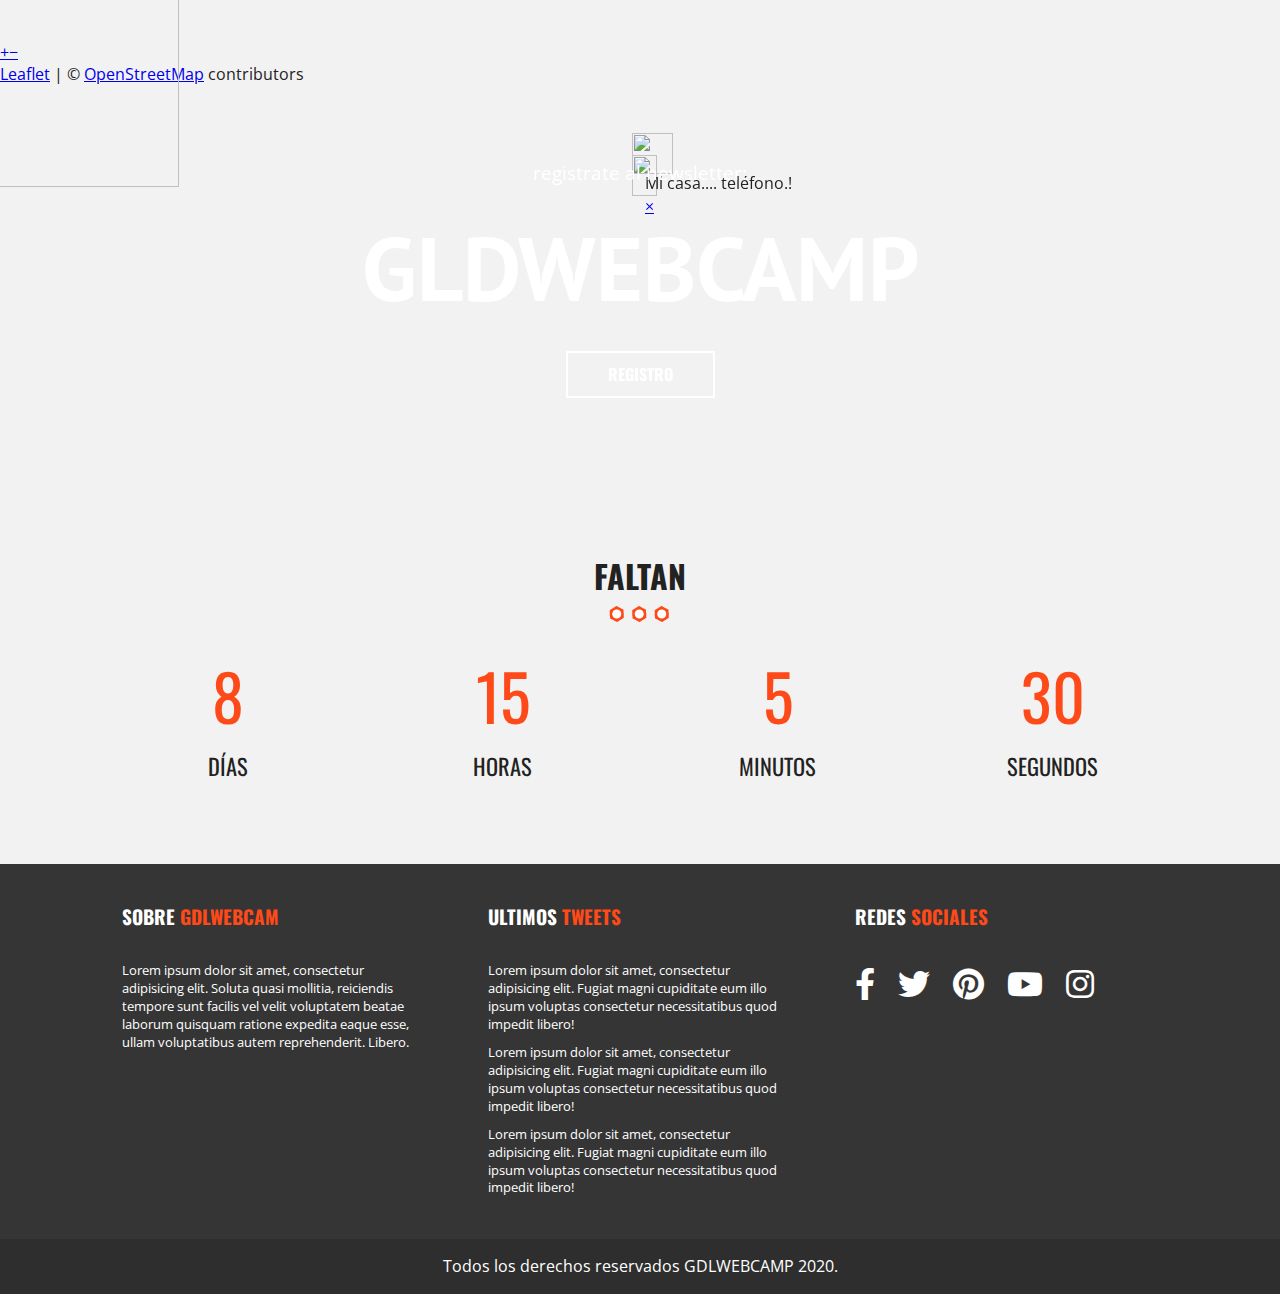
==== commit 02425196: "mapa" ====
--- a/index.html
+++ b/index.html
@@ -16,6 +16,7 @@
     <link rel="stylesheet" href="css/fontawesome.min.css">
 
     <link href="https://fonts.googleapis.com/css2?family=Open+Sans:wght@400;600;700;800&family=Oswald:wght@200;300;400;500;600;700&family=PT+Sans:ital,wght@0,400;0,700;1,400;1,700&display=swap" rel="stylesheet">
+    <link rel="stylesheet" href="https://unpkg.com/leaflet@1.7.1/dist/leaflet.css" />
     <link rel="stylesheet" href="css/main.css">
 
     <meta name="theme-color" content="#fafafa">
@@ -321,6 +322,7 @@
     <script src="https://code.jquery.com/jquery-3.4.1.min.js" integrity="sha256-CSXorXvZcTkaix6Yvo6HppcZGetbYMGWSFlBw8HfCJo=" crossorigin="anonymous"></script>
     <script>window.jQuery || document.write('<script src="js/vendor/jquery-3.4.1.min.js"><\/script>')</script>
     <script src="js/plugins.js"></script>
+    <script src="js/leaflet.js"></script>
     <script src="js/main.js"></script>
 
     <!-- Google Analytics: change UA-XXXXX-Y to be your site's ID. -->
--- a/css/main.css
+++ b/css/main.css
@@ -791,8 +791,9 @@
 
 .contenido-dia{
   padding: 20px;
-  /*display:none*/
-}
+  display: none;
+}
+
 @media (min-width: 768px) {
   .contenido-dia div{
     float: left;
@@ -812,6 +813,56 @@
 .contenido-dia div label time{
   color: #fe4918;
   font-weight: bold;
+}
+
+/* Resumen Registro */
+div.resumen p {
+  font-size: 1.2em;
+  text-transform: uppercase;
+}
+
+div.resumen div.extras {
+  float: left;
+  width: 50%;
+  padding: 30px;
+}
+
+div.extras div.orden {
+  text-align: left;
+  margin-bottom: 10px;
+}
+
+div.extras div.orden input{
+  margin: 10px 0 0 0;
+}
+
+div.resumen div.total{
+  float: right;
+  width: 50%;
+  padding: 30px;
+}
+
+div.resumen input{
+  display: block;
+  margin: 10px auto;
+}
+#lista-productos{
+  background-color:  #f7f9f9;
+  padding: 20px;
+  display: none;
+}
+#suma-total{
+  text-align: center;
+  font-size: 2em;
+  color: #fe4918;
+}
+
+#error{
+   clear: both;
+   margin: 1rem;
+   padding: .5rem;
+   text-align: center;
+   display: none;
 }
 /* ==========================================================================
    Helper classes
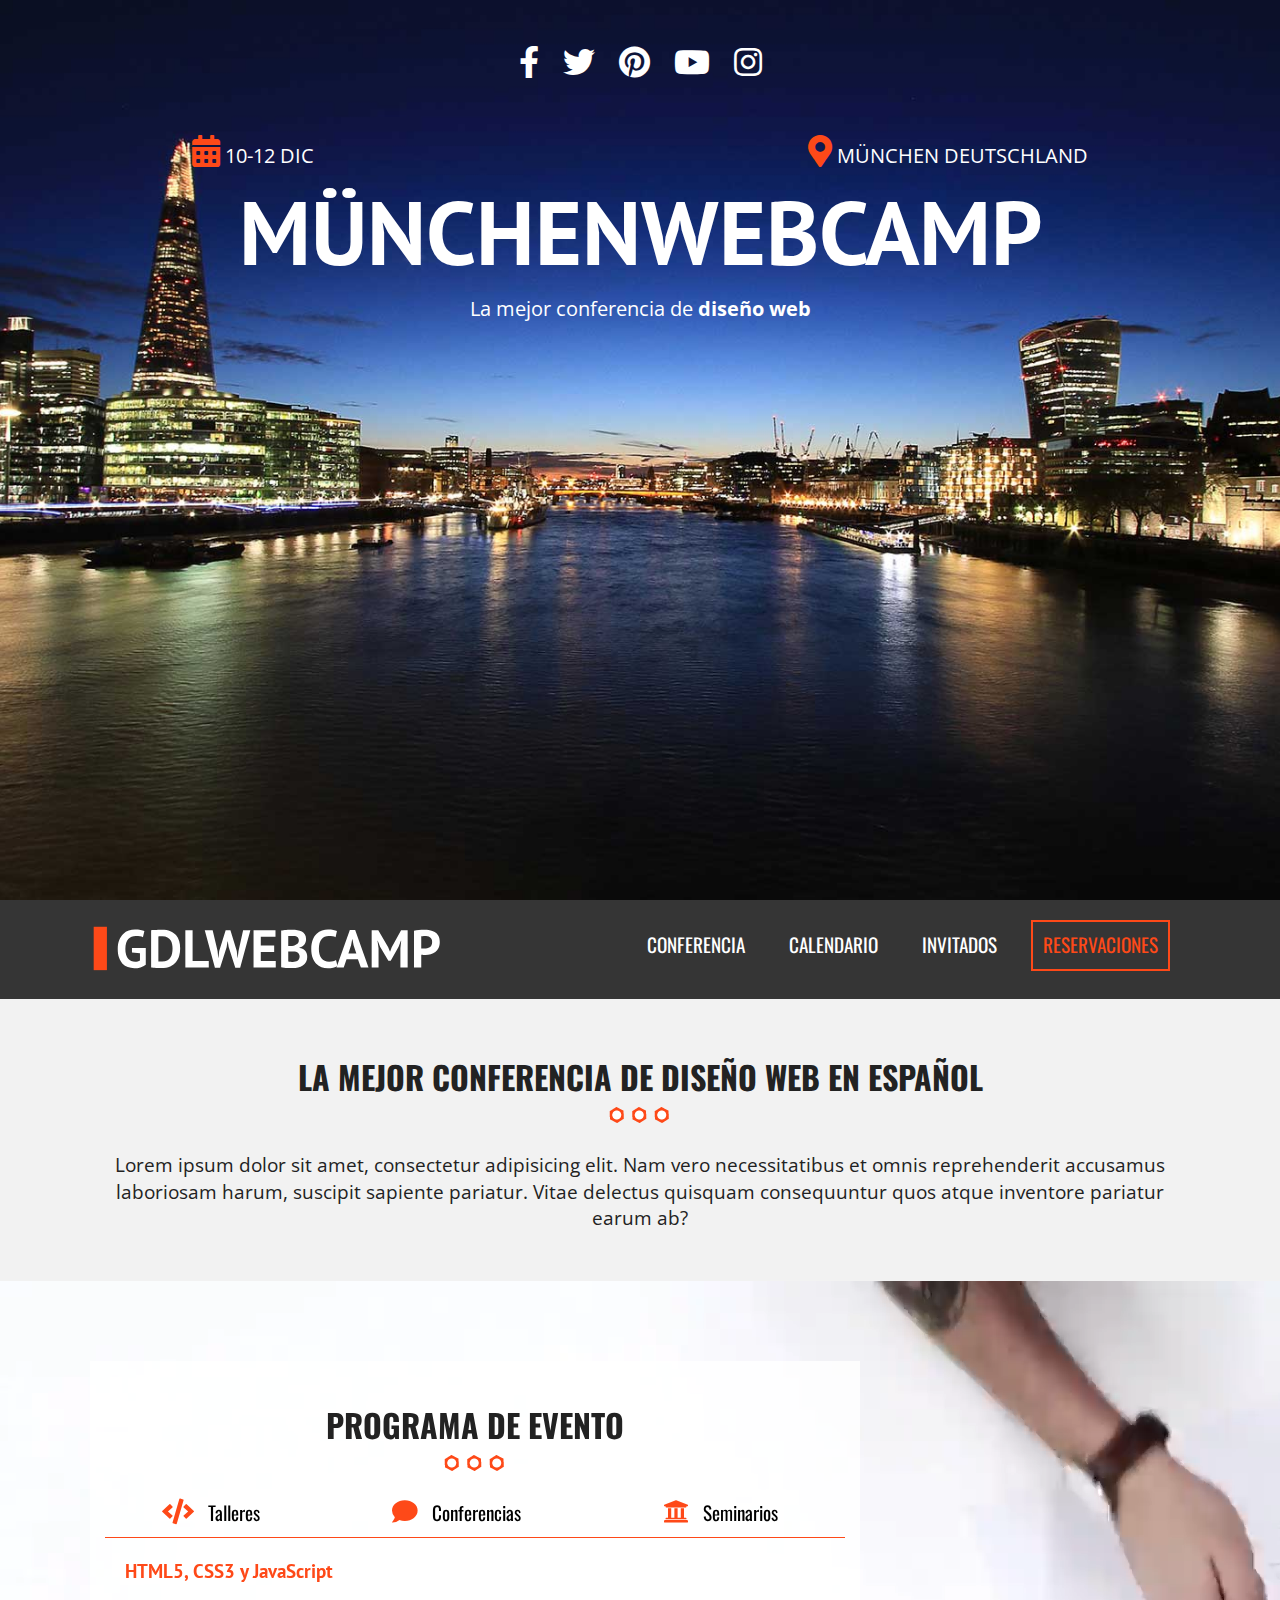
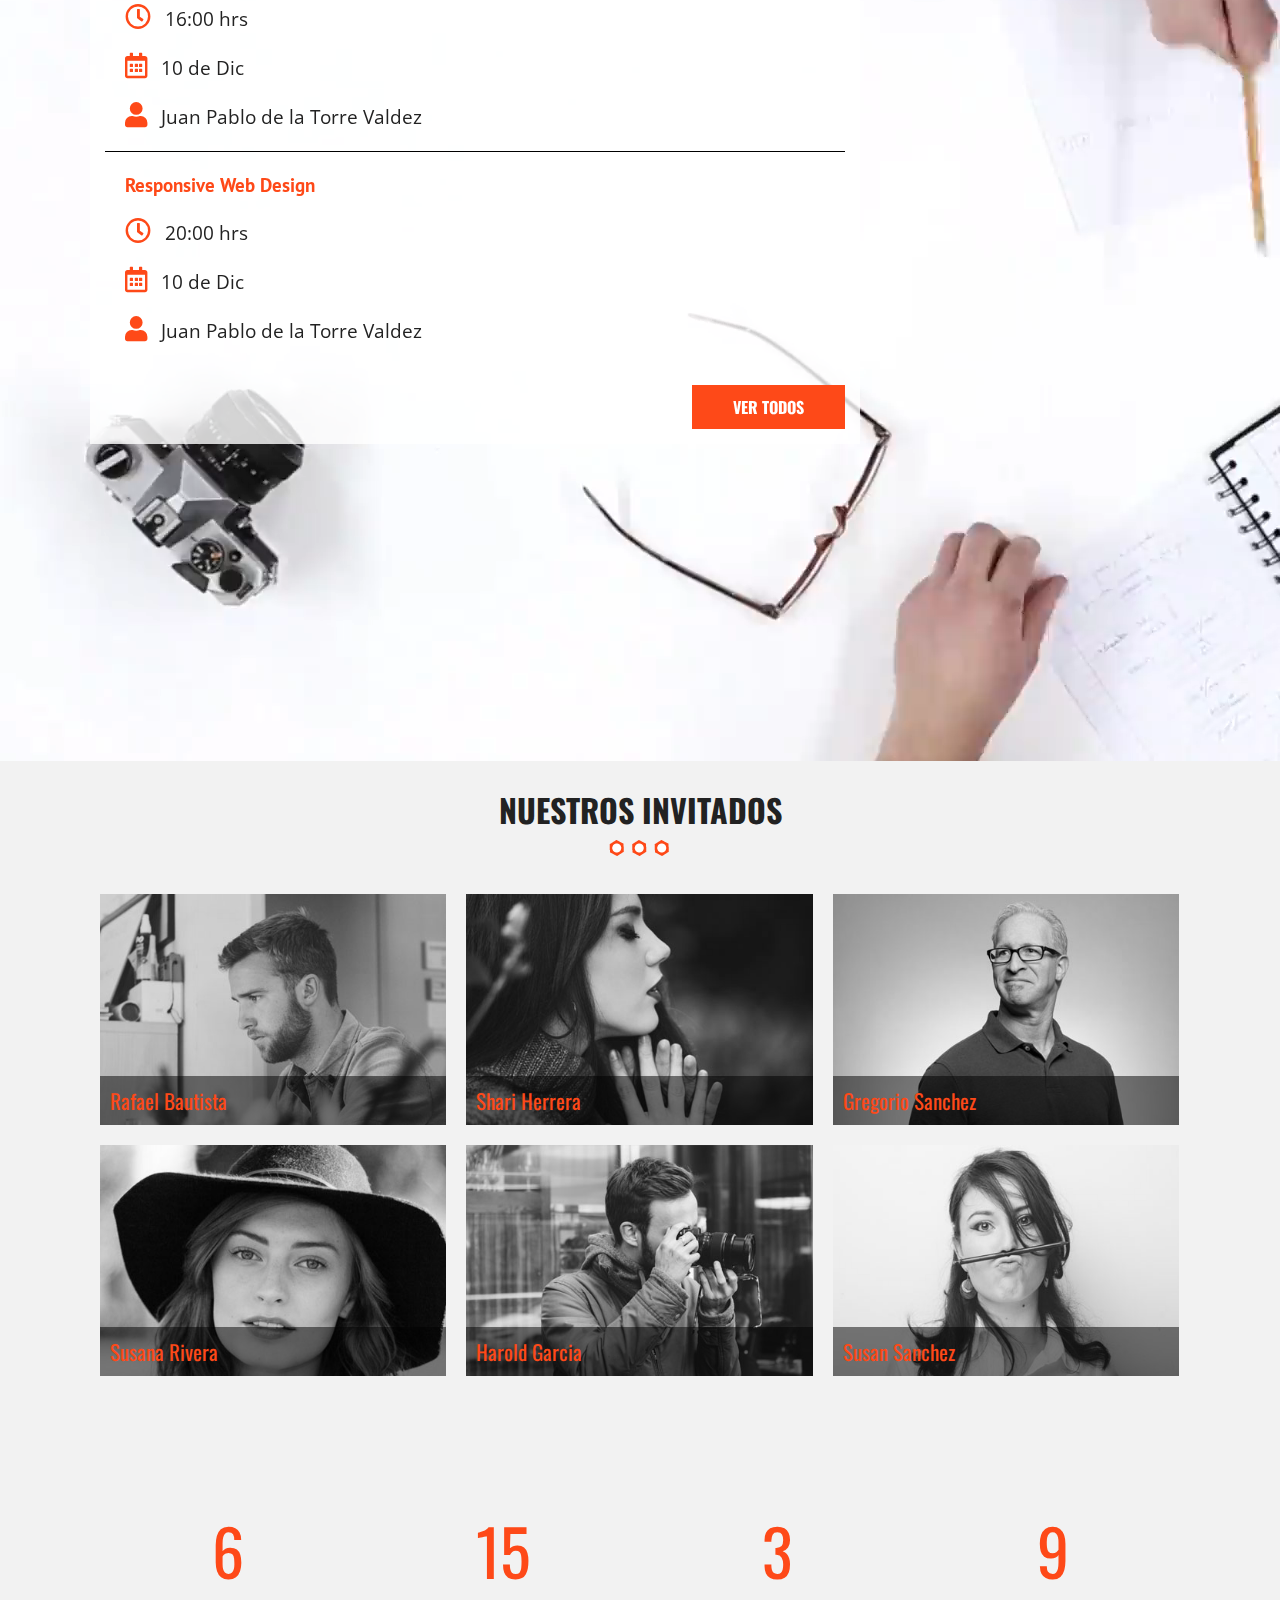
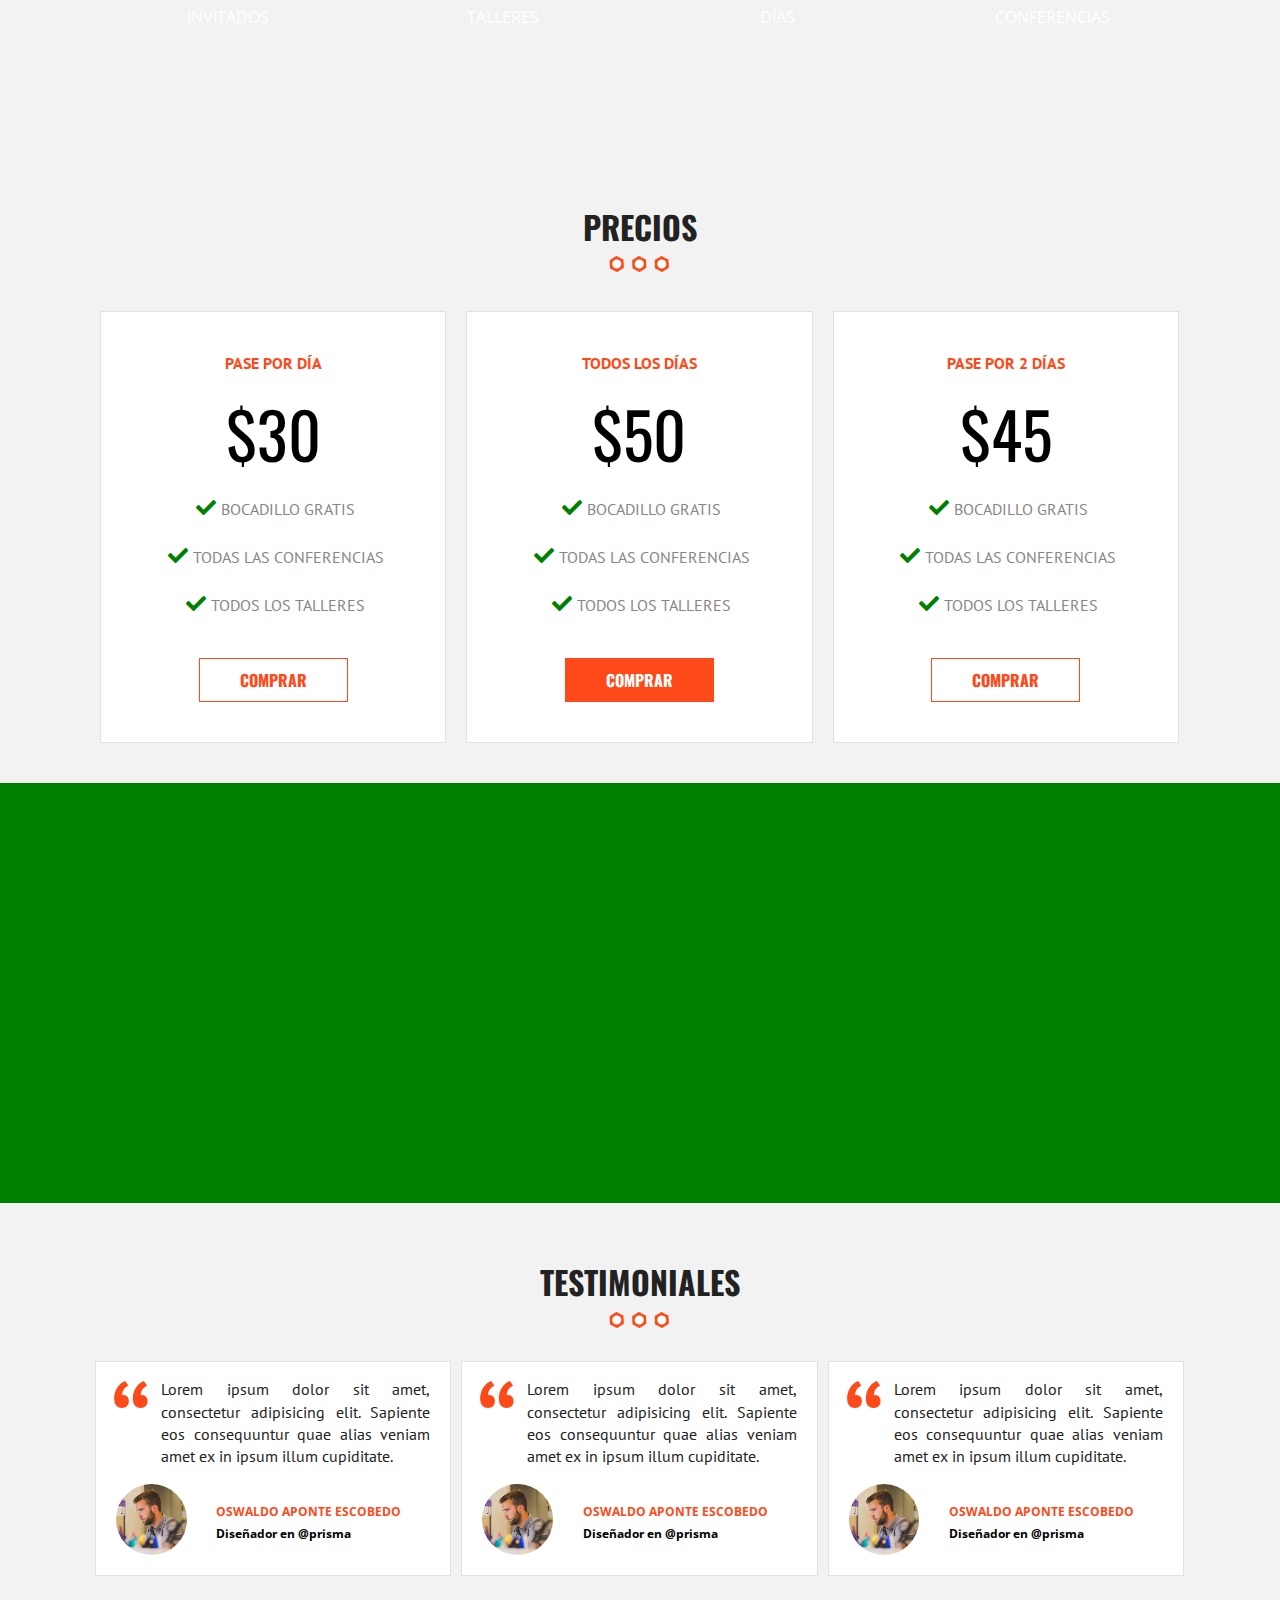
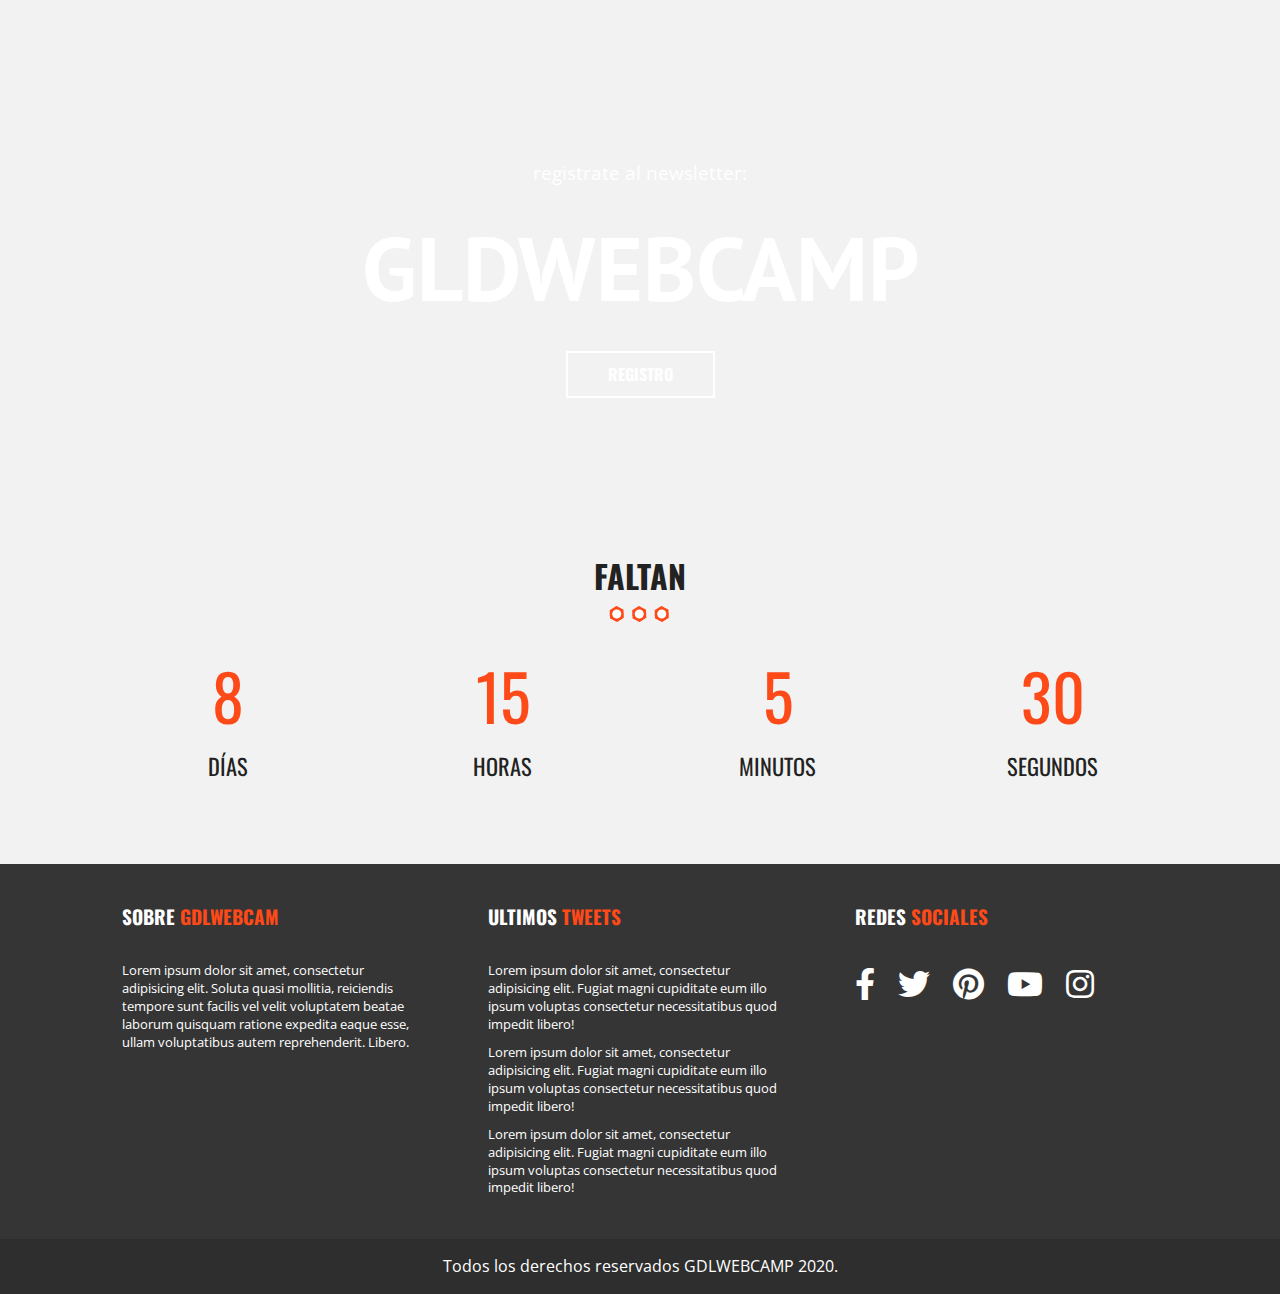
==== commit 20adbbd7: "mapa google" ====
--- a/index.html
+++ b/index.html
@@ -16,7 +16,6 @@
     <link rel="stylesheet" href="css/fontawesome.min.css">
 
     <link href="https://fonts.googleapis.com/css2?family=Open+Sans:wght@400;600;700;800&family=Oswald:wght@200;300;400;500;600;700&family=PT+Sans:ital,wght@0,400;0,700;1,400;1,700&display=swap" rel="stylesheet">
-    <link rel="stylesheet" href="https://unpkg.com/leaflet@1.7.1/dist/leaflet.css" />
     <link rel="stylesheet" href="css/main.css">
 
     <meta name="theme-color" content="#fafafa">
@@ -224,7 +223,9 @@
     </div> <!--Precios-->
 
   <!-- -------------- Mapa Google ------------- -->
-    <div id="mapa" class="mapa"> </div>
+    <div id="mapa" class="mapa">
+      <iframe src="https://www.google.com/maps/embed?pb=!1m14!1m12!1m3!1d10656.106501035236!2d11.5241498!3d48.109722100000006!2m3!1f0!2f0!3f0!3m2!1i1024!2i768!4f13.1!5e0!3m2!1ses!2sde!4v1599776565410!5m2!1ses!2sde" width="100%" height="420" frameborder="0" style="border:0;" allowfullscreen="" aria-hidden="false" tabindex="1"></iframe>
+    </div>
 
   <!--  Testimoniales --------------->
     <section class="seccion">
@@ -322,8 +323,6 @@
     <script src="https://code.jquery.com/jquery-3.4.1.min.js" integrity="sha256-CSXorXvZcTkaix6Yvo6HppcZGetbYMGWSFlBw8HfCJo=" crossorigin="anonymous"></script>
     <script>window.jQuery || document.write('<script src="js/vendor/jquery-3.4.1.min.js"><\/script>')</script>
     <script src="js/plugins.js"></script>
-    <script src="js/leaflet.js"></script>
-    <script src="js/main.js"></script>
 
     <!-- Google Analytics: change UA-XXXXX-Y to be your site's ID. -->
     <script>
@@ -331,6 +330,7 @@
       ga('create', 'UA-XXXXX-Y', 'auto'); ga('set','transport','beacon'); ga('send', 'pageview')
     </script>
     <script src="https://www.google-analytics.com/analytics.js" async></script>
+    <script src="js/main.js"></script>
   </body>
 
 </html>
--- a/css/main.css
+++ b/css/main.css
@@ -586,6 +586,7 @@
 
 /* ---------Google Maps---------- */
 .mapa{
+  max-width: 100%;
   height: 420px;
   background-color: green;
 }
